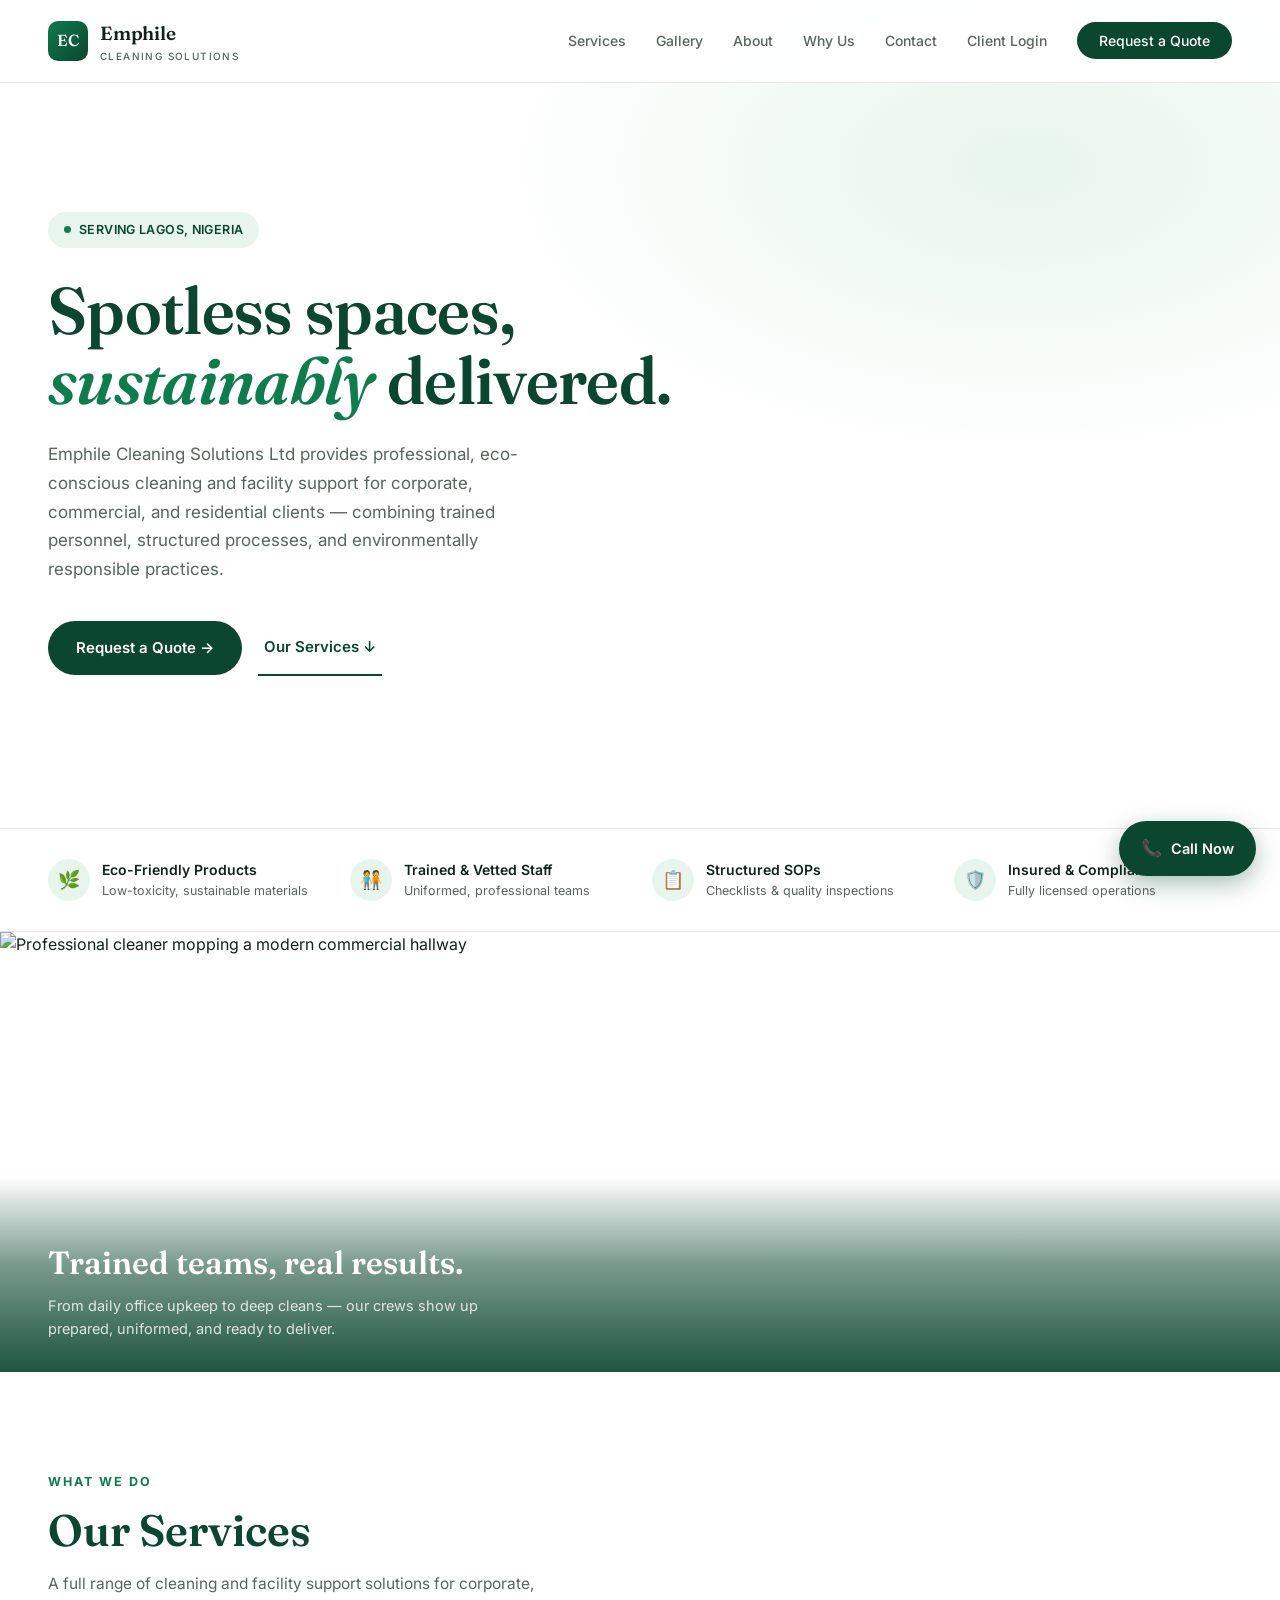
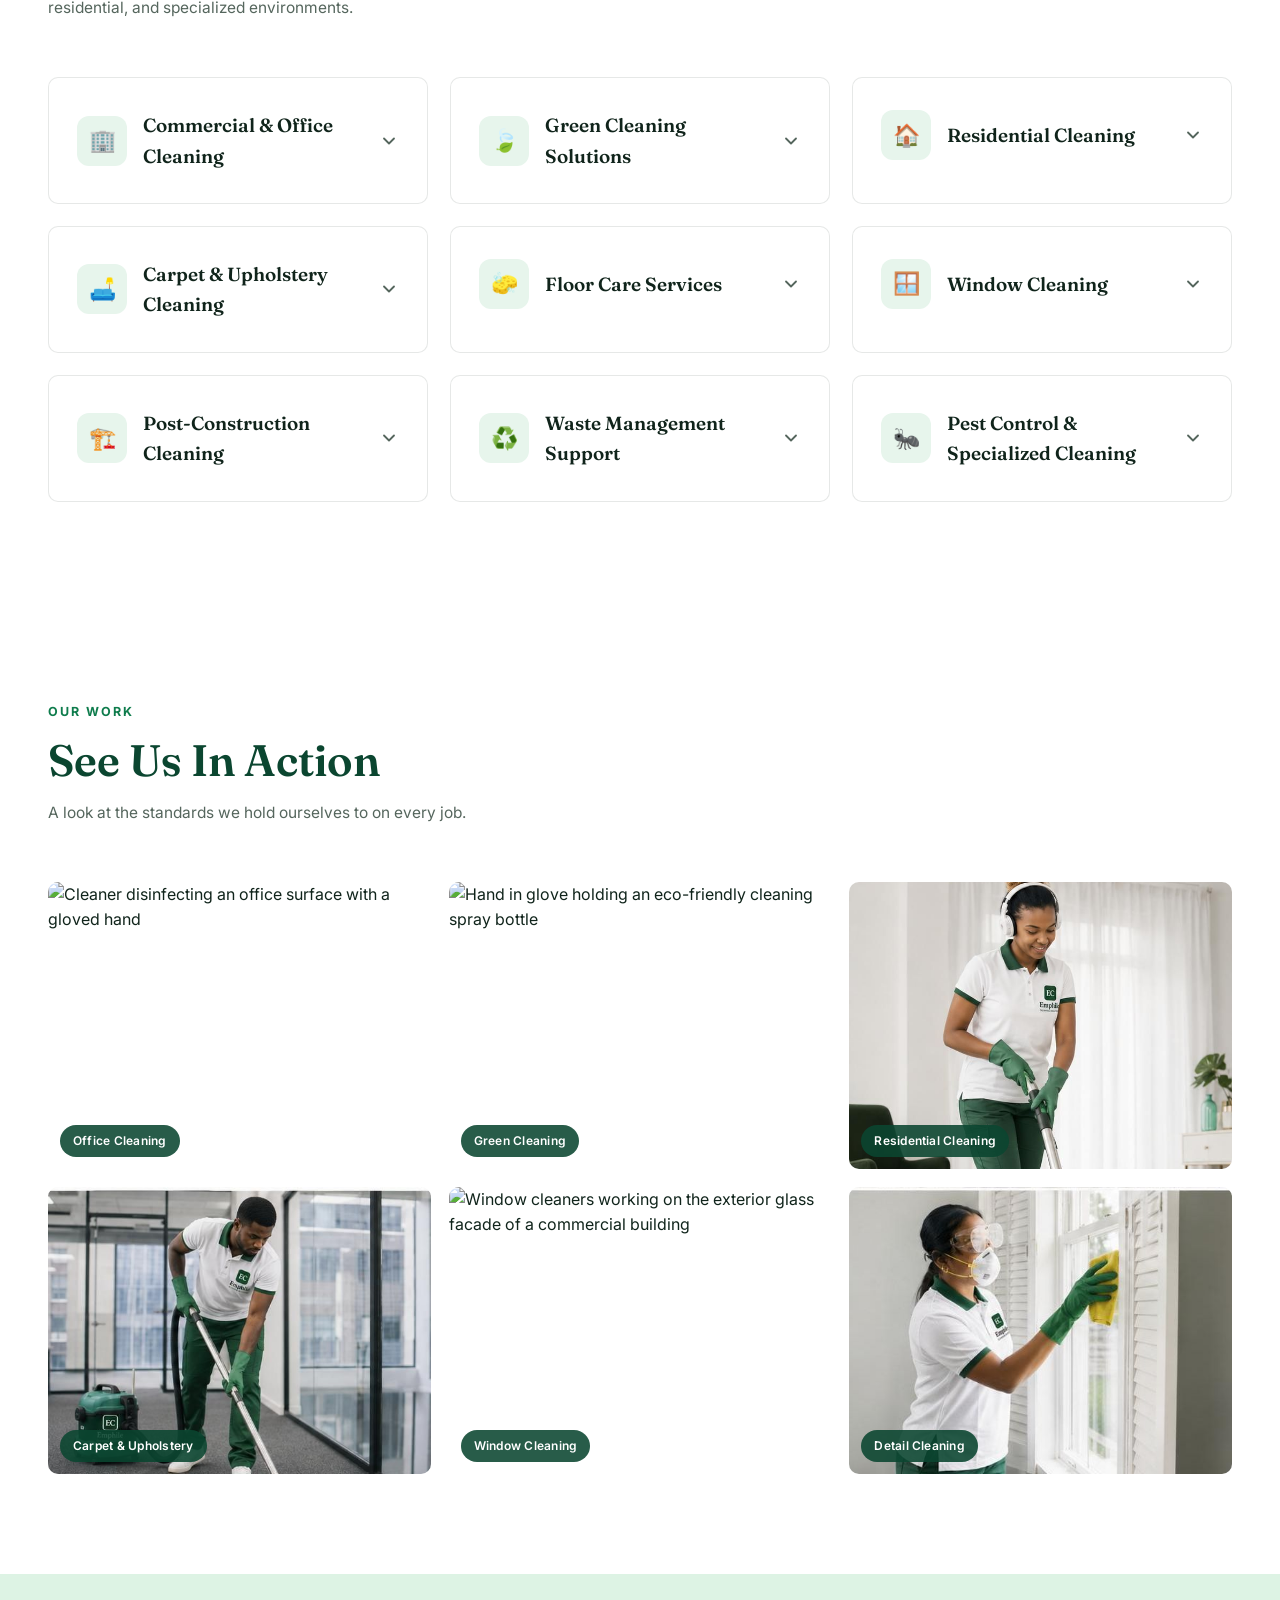
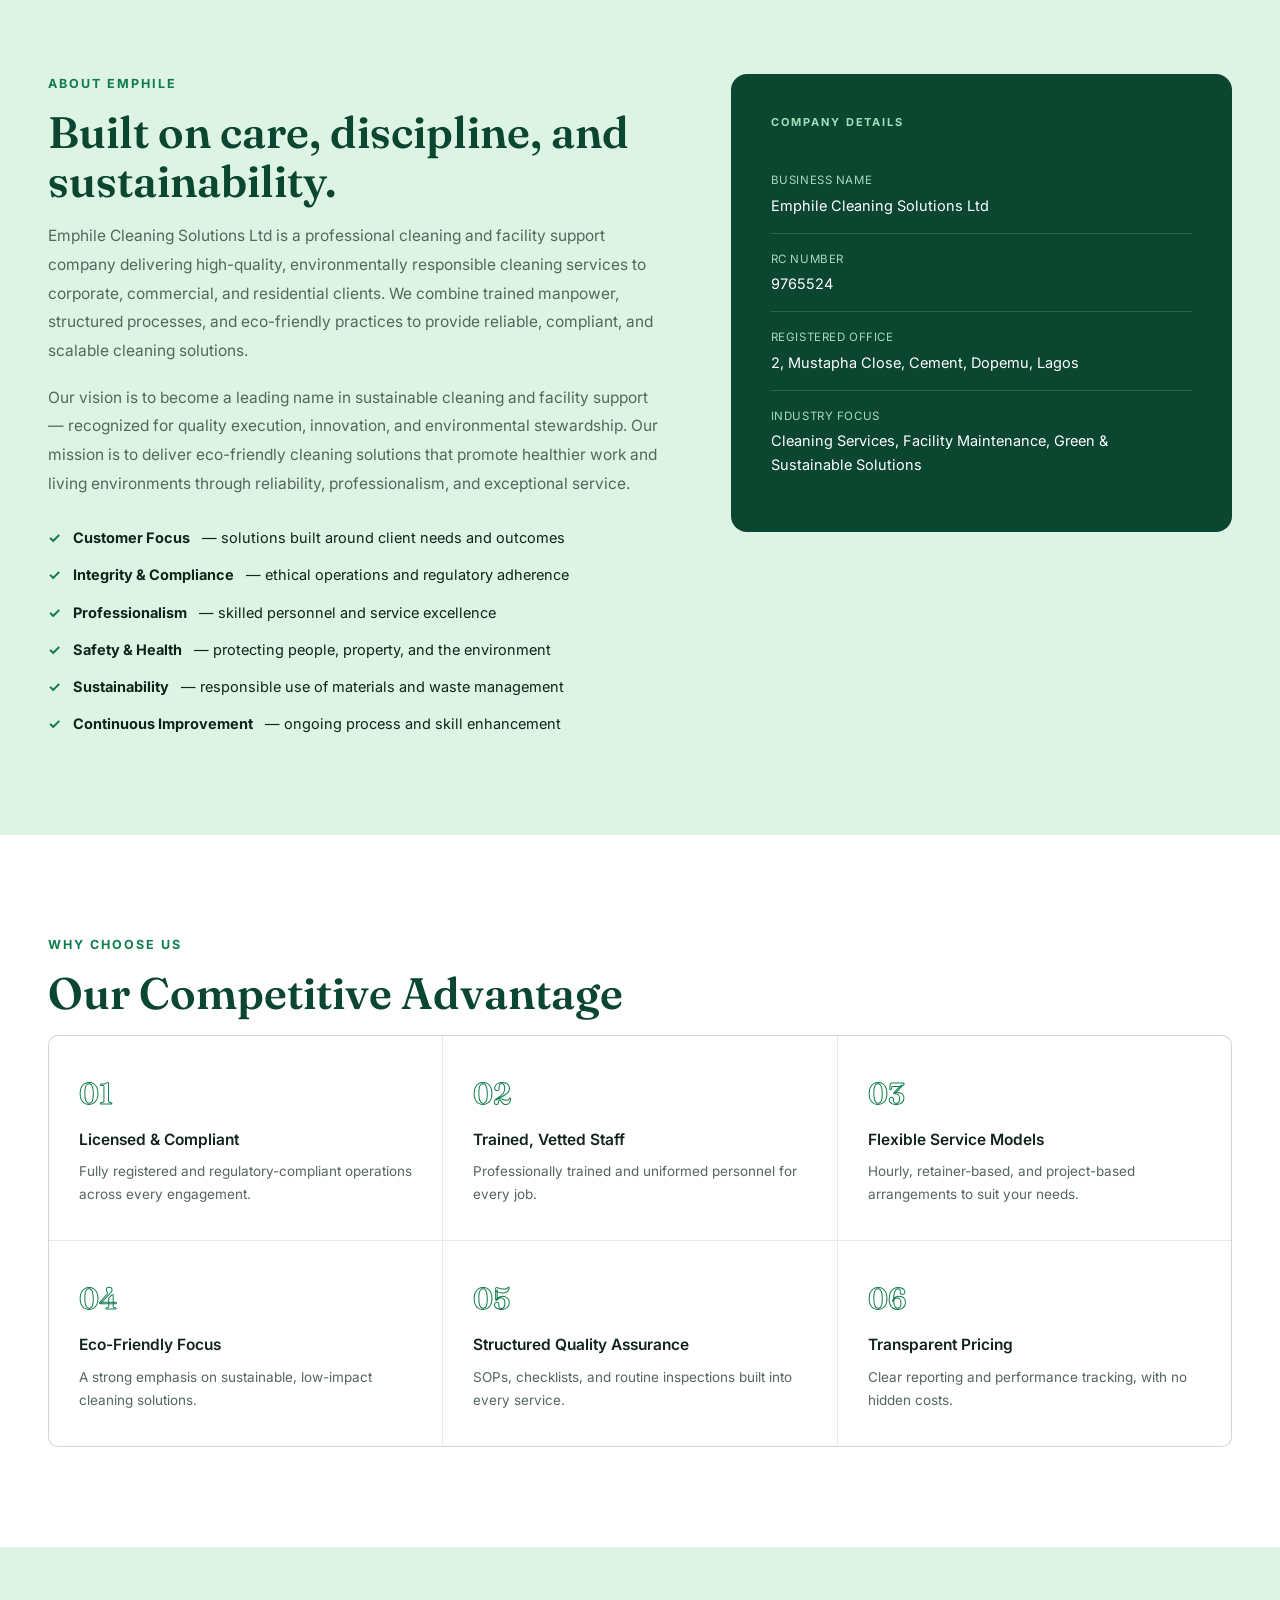
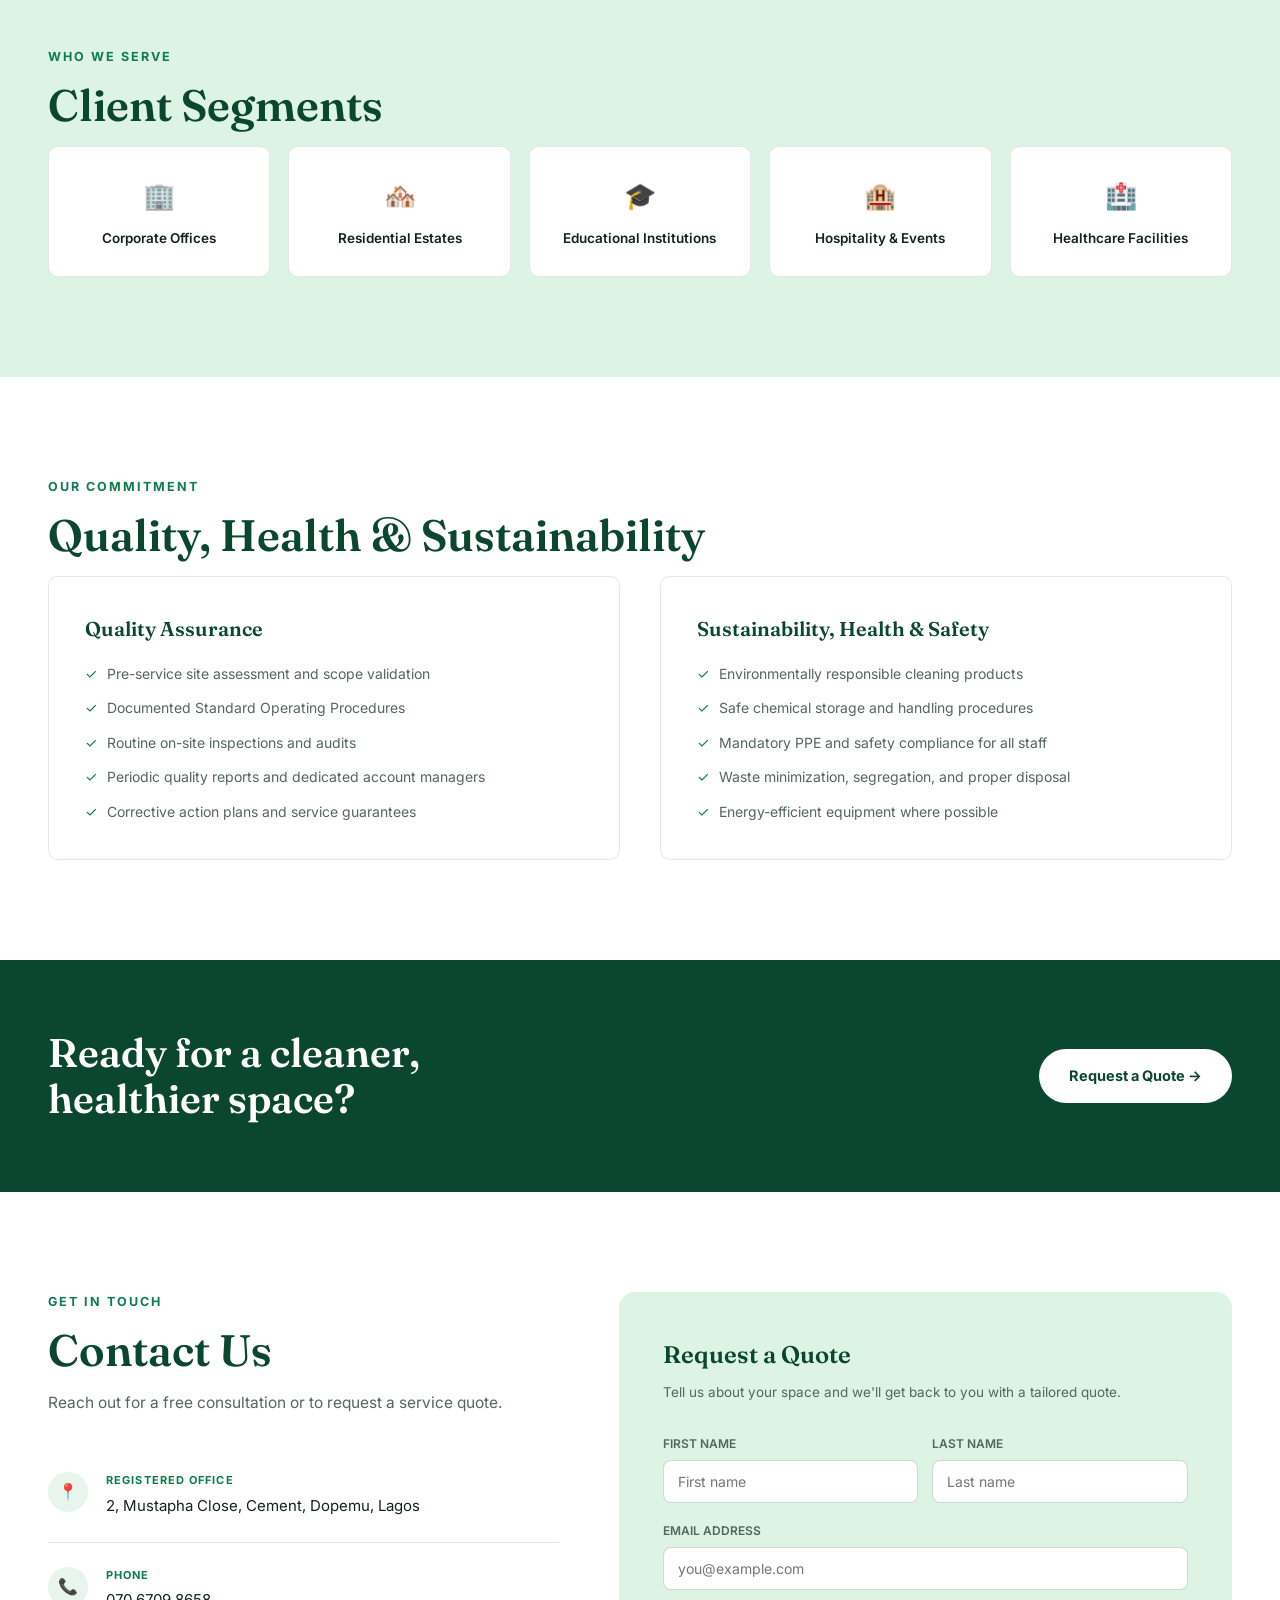
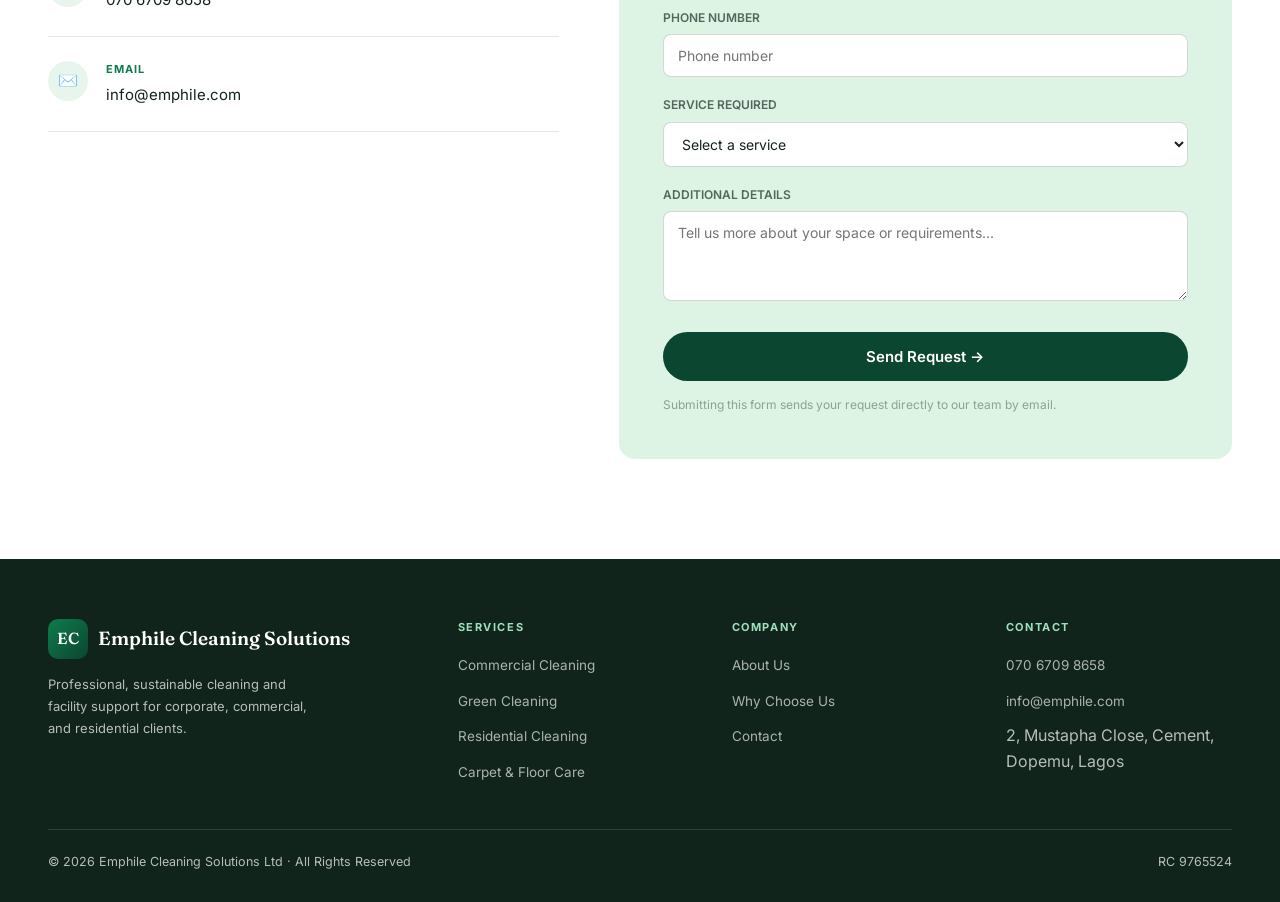
==== index.html @ 9aba14b3 "Make Our Services cards expandable (click-to-reveal descriptions)" ====
<!--
  EMPHILE CLEANING SOLUTIONS LTD — WEBSITE
  ------------------------------------------------------------
  PLACEHOLDERS TO REPLACE BEFORE GOING LIVE (search for "[" ):
   - RC / company registration number
   - Registered office address
   - Operations office address
   - Phone number
   - Email address
   - Website domain
   - Social media handles
   - Executive / management names
  All placeholders are also highlighted with a dashed underline on the page itself.
  ------------------------------------------------------------
-->
<!DOCTYPE html>
<html lang="en">
<head>
<meta charset="UTF-8">
<meta name="google-site-verification" content="WWQsq94b9uEi9co4QdgACJ3wMv0QBhVjV_qQLLwyJPg" />
<meta name="viewport" content="width=device-width, initial-scale=1.0">
<title>Emphile Cleaning Solutions Ltd | Professional Cleaning Services in Lagos, Nigeria</title>
<meta name="description" content="Emphile Cleaning Solutions Ltd provides professional, eco-friendly office, commercial, residential, and specialized cleaning services across Lagos, Nigeria. Trained staff, transparent pricing, request a free quote today.">
<meta name="keywords" content="cleaning company Lagos, office cleaning Nigeria, commercial cleaning Lagos, residential cleaning Lagos, green cleaning services, carpet cleaning Lagos, post-construction cleaning Nigeria, Emphile Cleaning Solutions">
<meta name="robots" content="index, follow">
<link rel="canonical" href="https://emphile.com/">

<meta property="og:type" content="website">
<meta property="og:site_name" content="Emphile Cleaning Solutions Ltd">
<meta property="og:title" content="Emphile Cleaning Solutions Ltd | Professional Cleaning Services in Lagos, Nigeria">
<meta property="og:description" content="Professional, eco-friendly office, commercial, residential, and specialized cleaning services across Lagos, Nigeria. Trained staff, transparent pricing.">
<meta property="og:url" content="https://emphile.com/">
<meta property="og:image" content="https://images.unsplash.com/photo-1437326300822-01d8f13c024f?w=1200&q=80&auto=format&fit=crop">
<meta property="og:locale" content="en_NG">

<meta name="twitter:card" content="summary_large_image">
<meta name="twitter:title" content="Emphile Cleaning Solutions Ltd | Professional Cleaning Services in Lagos, Nigeria">
<meta name="twitter:description" content="Professional, eco-friendly office, commercial, residential, and specialized cleaning services across Lagos, Nigeria.">
<meta name="twitter:image" content="https://images.unsplash.com/photo-1437326300822-01d8f13c024f?w=1200&q=80&auto=format&fit=crop">

<meta name="theme-color" content="#0B4630">
<link rel="icon" type="image/svg+xml" href="favicon.svg">

<link rel="preconnect" href="https://fonts.googleapis.com">
<link href="https://fonts.googleapis.com/css2?family=Fraunces:wght@500;600;700&family=Inter:wght@300;400;500;600;700&display=swap" rel="stylesheet">

<script type="application/ld+json">
{
  "@context": "https://schema.org",
  "@type": "CleaningService",
  "name": "Emphile Cleaning Solutions Ltd",
  "description": "Professional, eco-friendly office, commercial, residential, and specialized cleaning services across Lagos, Nigeria.",
  "url": "https://emphile.com/",
  "telephone": "+2347067098658",
  "email": "info@emphile.com",
  "identifier": "RC 9765524",
  "address": {
    "@type": "PostalAddress",
    "streetAddress": "2, Mustapha Close, Cement, Dopemu",
    "addressLocality": "Lagos",
    "addressCountry": "NG"
  },
  "areaServed": {
    "@type": "City",
    "name": "Lagos"
  },
  "priceRange": "$$",
  "image": "https://images.unsplash.com/photo-1437326300822-01d8f13c024f?w=1200&q=80&auto=format&fit=crop"
}
</script>
<style>
  *, *::before, *::after { box-sizing: border-box; margin: 0; padding: 0; }

  :root {
    --green-dk: #0B4630;
    --green: #0E7C4C;
    --green-mid: #12996A;
    --mint: #E7F5EC;
    --mint-2: #DDF3E4;
    --ink: #10241B;
    --muted: #55665D;
    --faint: #8FA097;
    --border: rgba(16,36,27,0.10);
    --border-bright: rgba(16,36,27,0.18);
    --white: #ffffff;
    --radius: 10px;
    --ph-bg: #FFF6E0;
    --ph-border: #D9A441;
  }

  html { scroll-behavior: smooth; }

  body {
    background: var(--white);
    color: var(--ink);
    font-family: 'Inter', sans-serif;
    font-weight: 400;
    font-size: 16px;
    line-height: 1.6;
    overflow-x: hidden;
  }

  h1, h2, h3, .brand-font { font-family: 'Fraunces', serif; }

  a { color: inherit; }

  /* placeholder styling */
  .ph {
    background: var(--ph-bg);
    border-bottom: 1.5px dashed var(--ph-border);
    padding: 1px 4px;
    border-radius: 3px;
    color: #6b4c00;
    font-weight: 500;
    white-space: nowrap;
  }

  /* Nav */
  nav {
    position: fixed; top: 0; left: 0; right: 0; z-index: 100;
    display: flex; align-items: center; justify-content: space-between;
    padding: 18px 48px;
    background: rgba(255,255,255,0.9);
    backdrop-filter: blur(10px);
    border-bottom: 1px solid var(--border);
  }
  .nav-logo { display: flex; align-items: center; gap: 12px; text-decoration: none; color: var(--ink); }
  .nav-logo-mark {
    width: 40px; height: 40px; border-radius: 10px;
    background: linear-gradient(135deg, var(--green), var(--green-dk));
    display: flex; align-items: center; justify-content: center;
    color: #fff; font-family: 'Fraunces', serif; font-weight: 600; font-size: 16px;
    flex-shrink: 0;
  }
  .nav-logo-text { font-family: 'Fraunces', serif; font-weight: 600; font-size: 19px; letter-spacing: -0.01em; }
  .nav-logo-text small { display: block; font-family: 'Inter', sans-serif; font-weight: 500; font-size: 10px; letter-spacing: 0.14em; color: var(--muted); }
  .nav-links { display: flex; align-items: center; gap: 30px; list-style: none; }
  .nav-links a { color: var(--muted); text-decoration: none; font-size: 14px; font-weight: 500; transition: color 0.2s; }
  .nav-links a:hover { color: var(--green-dk); }
  .nav-cta {
    background: var(--green-dk); color: #fff !important;
    padding: 10px 22px; border-radius: 999px;
    font-size: 14px; font-weight: 600;
    text-decoration: none; transition: background 0.2s;
  }
  .nav-cta:hover { background: var(--green); }

  /* Hero */
  .hero {
    min-height: 92vh;
    display: flex; align-items: center;
    padding: 140px 48px 80px;
    position: relative; overflow: hidden;
    background: radial-gradient(ellipse 70% 60% at 80% 20%, var(--mint) 0%, transparent 60%), var(--white);
  }
  .hero-leaf {
    position: absolute; right: -80px; top: 50%; transform: translateY(-50%);
    width: 620px; height: 620px; opacity: 0.55;
  }
  .hero-content { position: relative; z-index: 2; max-width: 680px; }
  .hero-badge {
    display: inline-flex; align-items: center; gap: 8px;
    background: var(--mint); color: var(--green-dk);
    padding: 8px 16px; border-radius: 999px;
    font-size: 12.5px; font-weight: 600; letter-spacing: 0.03em;
    margin-bottom: 28px;
  }
  .hero-badge .dot { width: 7px; height: 7px; border-radius: 50%; background: var(--green); }
  .hero-headline {
    font-size: clamp(40px, 5.4vw, 66px);
    line-height: 1.06; font-weight: 600; letter-spacing: -0.01em;
    margin-bottom: 24px; color: var(--green-dk);
  }
  .hero-headline .accent { color: var(--green); font-style: italic; }
  .hero-sub {
    font-size: 17px; color: var(--muted); max-width: 520px;
    margin-bottom: 36px; font-weight: 400; line-height: 1.7;
  }
  .hero-actions { display: flex; align-items: center; gap: 16px; flex-wrap: wrap; }
  .btn-primary {
    display: inline-flex; align-items: center; gap: 8px;
    background: var(--green-dk); color: #fff;
    padding: 15px 28px; border-radius: 999px;
    font-weight: 600; font-size: 15px; text-decoration: none;
    transition: background 0.2s, transform 0.15s;
  }
  .btn-primary:hover { background: var(--green); transform: translateY(-1px); }
  .btn-ghost {
    display: inline-flex; align-items: center; gap: 8px;
    color: var(--green-dk); text-decoration: none;
    font-size: 15px; font-weight: 600; padding: 15px 6px;
    border-bottom: 2px solid var(--green-dk);
  }
  .btn-ghost:hover { color: var(--green); border-color: var(--green); }

  /* feature pills strip */
  .feature-strip {
    border-top: 1px solid var(--border); border-bottom: 1px solid var(--border);
    padding: 30px 48px;
    display: grid; grid-template-columns: repeat(4, 1fr); gap: 24px;
  }
  .feature-pill { display: flex; align-items: center; gap: 12px; }
  .feature-pill .icon {
    width: 42px; height: 42px; border-radius: 50%;
    background: var(--mint); color: var(--green-dk);
    display: flex; align-items: center; justify-content: center; font-size: 18px; flex-shrink: 0;
  }
  .feature-pill .label { font-size: 14px; font-weight: 600; color: var(--ink); }
  .feature-pill .sub { font-size: 12.5px; color: var(--muted); }

  /* Photo banner */
  .photo-banner { position: relative; height: 440px; overflow: hidden; }
  .photo-banner img { width: 100%; height: 100%; object-fit: cover; display: block; }
  .photo-banner .caption {
    position: absolute; left: 0; right: 0; bottom: 0;
    background: linear-gradient(0deg, rgba(11,70,48,0.92) 0%, rgba(11,70,48,0.55) 55%, transparent 100%);
    color: #fff; padding: 60px 48px 32px;
  }
  .photo-banner .caption h3 { font-size: clamp(22px, 3vw, 32px); font-weight: 600; margin-bottom: 6px; }
  .photo-banner .caption p { font-size: 14.5px; color: rgba(255,255,255,0.82); max-width: 480px; }

  /* Gallery */
  .gallery-grid { display: grid; grid-template-columns: repeat(3, 1fr); gap: 18px; }
  .gallery-item { position: relative; border-radius: var(--radius); overflow: hidden; aspect-ratio: 4 / 3; }
  .gallery-item img { width: 100%; height: 100%; object-fit: cover; display: block; transition: transform 0.45s ease; }
  .gallery-item:hover img { transform: scale(1.07); }
  .gallery-item .tag {
    position: absolute; left: 12px; bottom: 12px;
    background: rgba(11,70,48,0.88); color: #fff;
    font-size: 12px; font-weight: 600; letter-spacing: 0.02em;
    padding: 6px 13px; border-radius: 999px;
  }
  /* Sections */
  .section { padding: 100px 48px; }
  .section-label {
    font-size: 12.5px; font-weight: 700; letter-spacing: 0.16em; text-transform: uppercase;
    color: var(--green); margin-bottom: 14px;
  }
  .section-title { font-size: clamp(30px, 4vw, 44px); font-weight: 600; line-height: 1.12; margin-bottom: 16px; color: var(--green-dk); }
  .section-sub { color: var(--muted); max-width: 560px; font-size: 15.5px; margin-bottom: 56px; }
  .section.alt { background: var(--mint-2); }

  /* services */
  .services-grid { display: grid; grid-template-columns: repeat(3, 1fr); gap: 22px; }
  .service-card {
    background: #fff; border: 1px solid var(--border); border-radius: var(--radius);
    padding: 32px 28px; transition: box-shadow 0.25s, transform 0.25s, border-color 0.25s;
  }
  .service-card:hover { box-shadow: 0 16px 40px rgba(11,70,48,0.10); transform: translateY(-3px); border-color: var(--border-bright); }
  .service-toggle {
    display: flex; align-items: center; gap: 16px; width: 100%;
    background: none; border: none; padding: 0; margin: 0; font: inherit; color: inherit;
    text-align: left; cursor: pointer;
  }
  .service-toggle:focus-visible { outline: 2px solid var(--green); outline-offset: 6px; border-radius: 8px; }
  .service-icon {
    width: 50px; height: 50px; border-radius: 12px; flex-shrink: 0;
    background: var(--mint); display: flex; align-items: center; justify-content: center;
    font-size: 22px;
  }
  .service-name { font-family: 'Fraunces', serif; font-size: 19px; font-weight: 600; color: var(--ink); flex: 1; }
  .service-chevron { flex-shrink: 0; color: var(--muted); transition: transform 0.3s ease, color 0.3s ease; }
  .service-card.open .service-chevron { transform: rotate(180deg); color: var(--green); }
  .service-desc-wrap { max-height: 0; overflow: hidden; transition: max-height 0.35s ease; }
  .service-card.open .service-desc-wrap { max-height: 220px; }
  .service-desc { font-size: 14px; color: var(--muted); line-height: 1.7; padding-top: 16px; }

  /* about */
  .about-section {
    display: grid; grid-template-columns: 1.1fr 0.9fr; gap: 70px; align-items: start;
  }
  .about-body { font-size: 15.5px; color: var(--muted); line-height: 1.85; margin-bottom: 18px; }
  .values-list { list-style: none; display: flex; flex-direction: column; gap: 14px; margin-top: 28px; }
  .values-list li { display: flex; gap: 12px; font-size: 14.5px; color: var(--ink); align-items: flex-start; }
  .values-list li .check { color: var(--green); font-weight: 700; flex-shrink: 0; }
  .about-panel {
    background: var(--green-dk); color: #fff; border-radius: 16px;
    padding: 40px; position: sticky; top: 100px;
  }
  .about-panel .panel-label { font-size: 11px; letter-spacing: 0.18em; text-transform: uppercase; color: #9fe0bc; margin-bottom: 24px; font-weight: 700; }
  .about-panel .row { padding: 16px 0; border-bottom: 1px solid rgba(255,255,255,0.14); }
  .about-panel .row:last-child { border-bottom: none; }
  .about-panel .row-label { font-size: 11.5px; color: #a9d9bd; margin-bottom: 4px; text-transform: uppercase; letter-spacing: 0.05em; }
  .about-panel .row-val { font-size: 14.5px; }
  .about-panel .ph { background: rgba(255,255,255,0.14); border-bottom: 1.5px dashed #F5C542; color: #FCE9B8; }

  /* why us */
  .why-grid { display: grid; grid-template-columns: repeat(3, 1fr); gap: 1px; background: var(--border); border: 1px solid var(--border); border-radius: var(--radius); overflow: hidden; }
  .why-item { background: #fff; padding: 34px 30px; }
  .why-item .num { font-family: 'Fraunces', serif; font-size: 30px; color: var(--mint-2); font-weight: 600; margin-bottom: 10px; -webkit-text-stroke: 1px var(--green); color: transparent; }
  .why-item .t { font-size: 15.5px; font-weight: 600; margin-bottom: 8px; color: var(--ink); }
  .why-item .d { font-size: 13.5px; color: var(--muted); line-height: 1.7; }

  /* who we serve */
  .serve-grid { display: grid; grid-template-columns: repeat(5, 1fr); gap: 18px; }
  .serve-card { text-align: center; padding: 28px 16px; border: 1px solid var(--border); border-radius: var(--radius); background: #fff; }
  .serve-card .icon { font-size: 26px; margin-bottom: 12px; }
  .serve-card .t { font-size: 13.5px; font-weight: 600; color: var(--ink); line-height: 1.4; }

  /* QA / sustainability two column */
  .split-cols { display: grid; grid-template-columns: 1fr 1fr; gap: 40px; }
  .split-card { background: #fff; border: 1px solid var(--border); border-radius: var(--radius); padding: 36px; }
  .split-card h3 { font-size: 20px; font-weight: 600; margin-bottom: 18px; color: var(--green-dk); }
  .split-card ul { list-style: none; display: flex; flex-direction: column; gap: 12px; }
  .split-card li { display: flex; gap: 10px; font-size: 14px; color: var(--muted); line-height: 1.6; }
  .split-card li .check { color: var(--green); flex-shrink: 0; }

  /* Contact */
  .contact-section { display: grid; grid-template-columns: 1fr 1.2fr; gap: 60px; }
  .contact-info-list { display: flex; flex-direction: column; }
  .contact-item { padding: 24px 0; border-bottom: 1px solid var(--border); display: flex; gap: 18px; align-items: flex-start; }
  .contact-item:first-child { padding-top: 0; }
  .contact-icon { width: 40px; height: 40px; border-radius: 50%; background: var(--mint); display: flex; align-items: center; justify-content: center; font-size: 16px; flex-shrink: 0; }
  .contact-label { font-size: 11px; font-weight: 700; letter-spacing: 0.1em; text-transform: uppercase; color: var(--green); margin-bottom: 4px; }
  .contact-val { font-size: 15px; color: var(--ink); }

  .form-panel { background: var(--mint-2); border-radius: 16px; padding: 44px; }
  .form-title { font-family: 'Fraunces', serif; font-size: 24px; font-weight: 600; margin-bottom: 8px; color: var(--green-dk); }
  .form-sub { font-size: 13.5px; color: var(--muted); margin-bottom: 30px; }
  .form-group { margin-bottom: 18px; }
  .form-label { display: block; font-size: 12px; font-weight: 600; color: var(--muted); margin-bottom: 7px; }
  .form-input, .form-select, .form-textarea {
    width: 100%; background: #fff; border: 1px solid var(--border-bright);
    color: var(--ink); padding: 12px 14px; font-family: 'Inter', sans-serif;
    font-size: 14px; border-radius: 8px; outline: none; transition: border-color 0.2s;
  }
  .form-input:focus, .form-select:focus, .form-textarea:focus { border-color: var(--green); }
  .form-textarea { resize: vertical; min-height: 90px; }
  .form-row { display: grid; grid-template-columns: 1fr 1fr; gap: 14px; }
  .form-submit {
    width: 100%; background: var(--green-dk); color: #fff; border: none;
    padding: 15px; font-size: 15px; font-weight: 600; font-family: 'Inter', sans-serif;
    cursor: pointer; border-radius: 999px; transition: background 0.2s; margin-top: 6px;
  }
  .form-submit:hover { background: var(--green); }
  .form-note { font-size: 12px; color: var(--faint); margin-top: 14px; }

  /* CTA band */
  .cta-band {
    padding: 70px 48px; background: var(--green-dk); color: #fff;
    display: flex; align-items: center; justify-content: space-between; gap: 40px;
  }
  .cta-text { font-family: 'Fraunces', serif; font-size: clamp(26px, 3.6vw, 40px); font-weight: 600; line-height: 1.15; }
  .btn-light { display: inline-flex; align-items: center; gap: 10px; background: #fff; color: var(--green-dk); padding: 15px 30px; border-radius: 999px; font-weight: 700; font-size: 14.5px; text-decoration: none; white-space: nowrap; flex-shrink: 0; transition: opacity 0.2s; }
  .btn-light:hover { opacity: 0.9; }

  /* Footer */
  footer { background: var(--ink); color: rgba(255,255,255,0.7); padding: 60px 48px 30px; }
  .footer-top { display: grid; grid-template-columns: 1.6fr 1fr 1fr 1fr; gap: 48px; margin-bottom: 44px; }
  .footer-brand { display: flex; align-items: center; gap: 10px; margin-bottom: 14px; }
  .footer-brand-name { font-family: 'Fraunces', serif; font-weight: 600; font-size: 19px; color: #fff; }
  .footer-desc { font-size: 13px; line-height: 1.7; max-width: 260px; }
  .footer-col-title { font-size: 11px; letter-spacing: 0.14em; text-transform: uppercase; color: #9fe0bc; margin-bottom: 16px; font-weight: 700; }
  .footer-links { list-style: none; display: flex; flex-direction: column; gap: 10px; }
  .footer-links a { color: rgba(255,255,255,0.65); text-decoration: none; font-size: 13.5px; transition: color 0.2s; }
  .footer-links a:hover { color: #fff; }
  .footer-links .ph { background: rgba(255,255,255,0.1); border-bottom: 1.5px dashed #F5C542; color: #FCE9B8; }
  .footer-bottom { border-top: 1px solid rgba(255,255,255,0.12); padding-top: 22px; display: flex; justify-content: space-between; align-items: center; font-size: 12.5px; }

  /* reveal */
  .reveal { opacity: 0; transform: translateY(24px); transition: opacity 0.7s ease, transform 0.7s ease; }
  .reveal.visible { opacity: 1; transform: translateY(0); }
  .reveal-delay-1 { transition-delay: 0.08s; }
  .reveal-delay-2 { transition-delay: 0.16s; }
  .reveal-delay-3 { transition-delay: 0.24s; }

  /* Floating call button */
  .float-call {
    position: fixed; bottom: 24px; right: 24px; z-index: 200;
    display: flex; align-items: center; gap: 9px;
    background: var(--green-dk); color: #fff;
    padding: 14px 22px; border-radius: 999px;
    text-decoration: none; font-weight: 600; font-size: 14.5px;
    box-shadow: 0 8px 24px rgba(11,70,48,0.35);
    transition: background 0.2s, transform 0.15s;
  }
  .float-call:hover { background: var(--green); transform: translateY(-2px); }
  .float-call .icon { font-size: 17px; }

  /* Responsive */
  @media (max-width: 1024px) {
    .services-grid { grid-template-columns: repeat(2, 1fr); }
    .about-section { grid-template-columns: 1fr; }
    .about-panel { position: static; }
    .why-grid { grid-template-columns: repeat(2, 1fr); }
    .serve-grid { grid-template-columns: repeat(3, 1fr); }
    .split-cols { grid-template-columns: 1fr; }
    .contact-section { grid-template-columns: 1fr; }
    .footer-top { grid-template-columns: 1fr 1fr; }
    .feature-strip { grid-template-columns: repeat(2, 1fr); }
    .gallery-grid { grid-template-columns: repeat(2, 1fr); }
    .photo-banner { height: 340px; }
  }
  @media (max-width: 768px) {
    nav { padding: 14px 20px; }
    .nav-links { display: none; }
    .hero { padding: 110px 20px 60px; }
    .hero-leaf { display: none; }
    .section { padding: 64px 20px; }
    .services-grid, .why-grid, .serve-grid { grid-template-columns: 1fr; }
    .gallery-grid { grid-template-columns: 1fr; }
    .photo-banner { height: 280px; }
    .photo-banner .caption { padding: 40px 20px 22px; }
    .feature-strip { grid-template-columns: 1fr; padding: 24px 20px; }
    .cta-band { flex-direction: column; text-align: center; padding: 50px 20px; }
    .footer-top { grid-template-columns: 1fr; gap: 30px; }
    .footer-bottom { flex-direction: column; gap: 10px; text-align: center; }
    .float-call { bottom: 16px; right: 16px; padding: 13px 18px; font-size: 13.5px; }
  }
</style>
</head>
<body>

<!-- Navigation -->
<nav id="mainNav">
  <a href="#" class="nav-logo">
    <div class="nav-logo-mark">EC</div>
    <span class="nav-logo-text">Emphile<small>CLEANING SOLUTIONS</small></span>
  </a>
  <ul class="nav-links">
    <li><a href="#services">Services</a></li>
    <li><a href="#gallery">Gallery</a></li>
    <li><a href="#about">About</a></li>
    <li><a href="#why">Why Us</a></li>
    <li><a href="#contact">Contact</a></li>
    <li><a href="login.html">Client Login</a></li>
    <li><a href="#quote" class="nav-cta">Request a Quote</a></li>
  </ul>
</nav>

<!-- Hero -->
<section class="hero">
  <div class="hero-content">
    <div class="hero-badge"><span class="dot"></span> SERVING LAGOS, NIGERIA</div>
    <h1 class="hero-headline">Spotless spaces,<br><span class="accent">sustainably</span> delivered.</h1>
    <p class="hero-sub">Emphile Cleaning Solutions Ltd provides professional, eco-conscious cleaning and facility support for corporate, commercial, and residential clients — combining trained personnel, structured processes, and environmentally responsible practices.</p>
    <div class="hero-actions">
      <a href="#quote" class="btn-primary">Request a Quote →</a>
      <a href="#services" class="btn-ghost">Our Services ↓</a>
    </div>
  </div>
</section>

<!-- Feature strip -->
<div class="feature-strip">
  <div class="feature-pill">
    <div class="icon">🌿</div>
    <div><div class="label">Eco-Friendly Products</div><div class="sub">Low-toxicity, sustainable materials</div></div>
  </div>
  <div class="feature-pill">
    <div class="icon">🧑‍🤝‍🧑</div>
    <div><div class="label">Trained &amp; Vetted Staff</div><div class="sub">Uniformed, professional teams</div></div>
  </div>
  <div class="feature-pill">
    <div class="icon">📋</div>
    <div><div class="label">Structured SOPs</div><div class="sub">Checklists &amp; quality inspections</div></div>
  </div>
  <div class="feature-pill">
    <div class="icon">🛡️</div>
    <div><div class="label">Insured &amp; Compliant</div><div class="sub">Fully licensed operations</div></div>
  </div>
</div>

<!-- Photo Banner -->
<div class="photo-banner">
  <img src="https://images.unsplash.com/photo-1437326300822-01d8f13c024f?w=1600&q=80&auto=format&fit=crop" alt="Professional cleaner mopping a modern commercial hallway" loading="lazy">
  <div class="caption">
    <h3>Trained teams, real results.</h3>
    <p>From daily office upkeep to deep cleans — our crews show up prepared, uniformed, and ready to deliver.</p>
  </div>
</div>

<!-- Services -->
<section class="section" id="services">
  <p class="section-label reveal">What We Do</p>
  <h2 class="section-title reveal">Our Services</h2>
  <p class="section-sub reveal">A full range of cleaning and facility support solutions for corporate, residential, and specialized environments.</p>
  <div class="services-grid">
    <div class="service-card reveal">
      <button class="service-toggle" type="button" aria-expanded="false">
        <div class="service-icon">🏢</div>
        <div class="service-name">Commercial &amp; Office Cleaning</div>
        <svg class="service-chevron" width="20" height="20" viewBox="0 0 24 24" fill="none" stroke="currentColor" stroke-width="2.2" stroke-linecap="round" stroke-linejoin="round"><polyline points="6 9 12 15 18 9"></polyline></svg>
      </button>
      <div class="service-desc-wrap"><p class="service-desc">Daily, weekly, and monthly schedules covering general office sanitation, restroom hygiene, and waste coordination.</p></div>
    </div>
    <div class="service-card reveal reveal-delay-1">
      <button class="service-toggle" type="button" aria-expanded="false">
        <div class="service-icon">🍃</div>
        <div class="service-name">Green Cleaning Solutions</div>
        <svg class="service-chevron" width="20" height="20" viewBox="0 0 24 24" fill="none" stroke="currentColor" stroke-width="2.2" stroke-linecap="round" stroke-linejoin="round"><polyline points="6 9 12 15 18 9"></polyline></svg>
      </button>
      <div class="service-desc-wrap"><p class="service-desc">Eco-friendly, low-toxicity products and sustainable methods that protect health and reduce environmental impact.</p></div>
    </div>
    <div class="service-card reveal reveal-delay-2">
      <button class="service-toggle" type="button" aria-expanded="false">
        <div class="service-icon">🏠</div>
        <div class="service-name">Residential Cleaning</div>
        <svg class="service-chevron" width="20" height="20" viewBox="0 0 24 24" fill="none" stroke="currentColor" stroke-width="2.2" stroke-linecap="round" stroke-linejoin="round"><polyline points="6 9 12 15 18 9"></polyline></svg>
      </button>
      <div class="service-desc-wrap"><p class="service-desc">Routine housekeeping, deep cleaning, and move-in/move-out cleaning for homes and private residences.</p></div>
    </div>
    <div class="service-card reveal reveal-delay-1">
      <button class="service-toggle" type="button" aria-expanded="false">
        <div class="service-icon">🛋️</div>
        <div class="service-name">Carpet &amp; Upholstery Cleaning</div>
        <svg class="service-chevron" width="20" height="20" viewBox="0 0 24 24" fill="none" stroke="currentColor" stroke-width="2.2" stroke-linecap="round" stroke-linejoin="round"><polyline points="6 9 12 15 18 9"></polyline></svg>
      </button>
      <div class="service-desc-wrap"><p class="service-desc">Hot water extraction, stain treatment, odor control, and fabric sanitization for carpets and furniture.</p></div>
    </div>
    <div class="service-card reveal reveal-delay-2">
      <button class="service-toggle" type="button" aria-expanded="false">
        <div class="service-icon">🧽</div>
        <div class="service-name">Floor Care Services</div>
        <svg class="service-chevron" width="20" height="20" viewBox="0 0 24 24" fill="none" stroke="currentColor" stroke-width="2.2" stroke-linecap="round" stroke-linejoin="round"><polyline points="6 9 12 15 18 9"></polyline></svg>
      </button>
      <div class="service-desc-wrap"><p class="service-desc">Scrubbing, polishing, sealing, and surface protection for tile, marble, terrazzo, and vinyl floors.</p></div>
    </div>
    <div class="service-card reveal reveal-delay-3">
      <button class="service-toggle" type="button" aria-expanded="false">
        <div class="service-icon">🪟</div>
        <div class="service-name">Window Cleaning</div>
        <svg class="service-chevron" width="20" height="20" viewBox="0 0 24 24" fill="none" stroke="currentColor" stroke-width="2.2" stroke-linecap="round" stroke-linejoin="round"><polyline points="6 9 12 15 18 9"></polyline></svg>
      </button>
      <div class="service-desc-wrap"><p class="service-desc">Internal and external glass cleaning, including high-reach and façade cleaning where applicable.</p></div>
    </div>
    <div class="service-card reveal">
      <button class="service-toggle" type="button" aria-expanded="false">
        <div class="service-icon">🏗️</div>
        <div class="service-name">Post-Construction Cleaning</div>
        <svg class="service-chevron" width="20" height="20" viewBox="0 0 24 24" fill="none" stroke="currentColor" stroke-width="2.2" stroke-linecap="round" stroke-linejoin="round"><polyline points="6 9 12 15 18 9"></polyline></svg>
      </button>
      <div class="service-desc-wrap"><p class="service-desc">Debris and dust removal, paint and residue cleaning, and final handover preparation.</p></div>
    </div>
    <div class="service-card reveal reveal-delay-1">
      <button class="service-toggle" type="button" aria-expanded="false">
        <div class="service-icon">♻️</div>
        <div class="service-name">Waste Management Support</div>
        <svg class="service-chevron" width="20" height="20" viewBox="0 0 24 24" fill="none" stroke="currentColor" stroke-width="2.2" stroke-linecap="round" stroke-linejoin="round"><polyline points="6 9 12 15 18 9"></polyline></svg>
      </button>
      <div class="service-desc-wrap"><p class="service-desc">On-site waste segregation guidance, ethical disposal coordination, and recycling support.</p></div>
    </div>
    <div class="service-card reveal reveal-delay-2">
      <button class="service-toggle" type="button" aria-expanded="false">
        <div class="service-icon">🐜</div>
        <div class="service-name">Pest Control &amp; Specialized Cleaning</div>
        <svg class="service-chevron" width="20" height="20" viewBox="0 0 24 24" fill="none" stroke="currentColor" stroke-width="2.2" stroke-linecap="round" stroke-linejoin="round"><polyline points="6 9 12 15 18 9"></polyline></svg>
      </button>
      <div class="service-desc-wrap"><p class="service-desc">Environmentally safe pest management, plus tailored cleaning for schools, hospitality, and healthcare settings.</p></div>
    </div>
  </div>
</section>

<!-- Gallery -->
<section class="section" id="gallery">
  <p class="section-label reveal">Our Work</p>
  <h2 class="section-title reveal">See Us In Action</h2>
  <p class="section-sub reveal">A look at the standards we hold ourselves to on every job.</p>
  <div class="gallery-grid">
    <div class="gallery-item reveal">
      <img src="https://images.unsplash.com/photo-1585421514284-efb74c2b69ba?w=700&q=80&auto=format&fit=crop" alt="Cleaner disinfecting an office surface with a gloved hand" loading="lazy">
      <span class="tag">Office Cleaning</span>
    </div>
    <div class="gallery-item reveal reveal-delay-1">
      <img src="https://images.unsplash.com/photo-1563453392212-326f5e854473?w=700&q=80&auto=format&fit=crop" alt="Hand in glove holding an eco-friendly cleaning spray bottle" loading="lazy">
      <span class="tag">Green Cleaning</span>
    </div>
    <div class="gallery-item reveal reveal-delay-2">
      <img src="images/residential-cleaning.jpg" alt="Emphile staff member in branded uniform vacuuming a residential living room" loading="lazy" style="object-position: center 15%;">
      <span class="tag">Residential Cleaning</span>
    </div>
    <div class="gallery-item reveal">
      <img src="images/carpet-upholstery.jpg" alt="Emphile staff member in branded uniform vacuuming a commercial office carpet" loading="lazy">
      <span class="tag">Carpet &amp; Upholstery</span>
    </div>
    <div class="gallery-item reveal reveal-delay-1">
      <img src="https://images.unsplash.com/photo-1482449609509-eae2a7ea42b7?w=700&q=80&auto=format&fit=crop" alt="Window cleaners working on the exterior glass facade of a commercial building" loading="lazy">
      <span class="tag">Window Cleaning</span>
    </div>
    <div class="gallery-item reveal reveal-delay-2">
      <img src="images/detail-cleaning.jpg" alt="Emphile staff member in branded uniform cleaning window shutters" loading="lazy">
      <span class="tag">Detail Cleaning</span>
    </div>
  </div>
</section>

<!-- About -->
<section class="section alt" id="about">
  <div class="about-section">
    <div>
      <p class="section-label reveal">About Emphile</p>
      <h2 class="section-title reveal">Built on care, discipline, and sustainability.</h2>
      <p class="about-body reveal">Emphile Cleaning Solutions Ltd is a professional cleaning and facility support company delivering high-quality, environmentally responsible cleaning services to corporate, commercial, and residential clients. We combine trained manpower, structured processes, and eco-friendly practices to provide reliable, compliant, and scalable cleaning solutions.</p>
      <p class="about-body reveal">Our vision is to become a leading name in sustainable cleaning and facility support — recognized for quality execution, innovation, and environmental stewardship. Our mission is to deliver eco-friendly cleaning solutions that promote healthier work and living environments through reliability, professionalism, and exceptional service.</p>
      <ul class="values-list reveal">
        <li><span class="check">✓</span> <strong>Customer Focus</strong> — solutions built around client needs and outcomes</li>
        <li><span class="check">✓</span> <strong>Integrity &amp; Compliance</strong> — ethical operations and regulatory adherence</li>
        <li><span class="check">✓</span> <strong>Professionalism</strong> — skilled personnel and service excellence</li>
        <li><span class="check">✓</span> <strong>Safety &amp; Health</strong> — protecting people, property, and the environment</li>
        <li><span class="check">✓</span> <strong>Sustainability</strong> — responsible use of materials and waste management</li>
        <li><span class="check">✓</span> <strong>Continuous Improvement</strong> — ongoing process and skill enhancement</li>
      </ul>
    </div>
    <div class="about-panel reveal">
      <div class="panel-label">Company Details</div>
      <div class="row"><div class="row-label">Business Name</div><div class="row-val">Emphile Cleaning Solutions Ltd</div></div>
      <div class="row"><div class="row-label">RC Number</div><div class="row-val">9765524</div></div>
      <div class="row"><div class="row-label">Registered Office</div><div class="row-val">2, Mustapha Close, Cement, Dopemu, Lagos</div></div>
      <div class="row"><div class="row-label">Industry Focus</div><div class="row-val">Cleaning Services, Facility Maintenance, Green &amp; Sustainable Solutions</div></div>
    </div>
  </div>
</section>

<!-- Why Us -->
<section class="section" id="why">
  <p class="section-label reveal">Why Choose Us</p>
  <h2 class="section-title reveal">Our Competitive Advantage</h2>
  <div class="why-grid">
    <div class="why-item reveal"><div class="num">01</div><div class="t">Licensed &amp; Compliant</div><div class="d">Fully registered and regulatory-compliant operations across every engagement.</div></div>
    <div class="why-item reveal reveal-delay-1"><div class="num">02</div><div class="t">Trained, Vetted Staff</div><div class="d">Professionally trained and uniformed personnel for every job.</div></div>
    <div class="why-item reveal reveal-delay-2"><div class="num">03</div><div class="t">Flexible Service Models</div><div class="d">Hourly, retainer-based, and project-based arrangements to suit your needs.</div></div>
    <div class="why-item reveal"><div class="num">04</div><div class="t">Eco-Friendly Focus</div><div class="d">A strong emphasis on sustainable, low-impact cleaning solutions.</div></div>
    <div class="why-item reveal reveal-delay-1"><div class="num">05</div><div class="t">Structured Quality Assurance</div><div class="d">SOPs, checklists, and routine inspections built into every service.</div></div>
    <div class="why-item reveal reveal-delay-2"><div class="num">06</div><div class="t">Transparent Pricing</div><div class="d">Clear reporting and performance tracking, with no hidden costs.</div></div>
  </div>
</section>

<!-- Who We Serve -->
<section class="section alt">
  <p class="section-label reveal">Who We Serve</p>
  <h2 class="section-title reveal">Client Segments</h2>
  <div class="serve-grid">
    <div class="serve-card reveal"><div class="icon">🏢</div><div class="t">Corporate Offices</div></div>
    <div class="serve-card reveal reveal-delay-1"><div class="icon">🏘️</div><div class="t">Residential Estates</div></div>
    <div class="serve-card reveal reveal-delay-2"><div class="icon">🎓</div><div class="t">Educational Institutions</div></div>
    <div class="serve-card reveal reveal-delay-3"><div class="icon">🏨</div><div class="t">Hospitality &amp; Events</div></div>
    <div class="serve-card reveal"><div class="icon">🏥</div><div class="t">Healthcare Facilities</div></div>
  </div>
</section>

<!-- QA & Sustainability -->
<section class="section">
  <p class="section-label reveal">Our Commitment</p>
  <h2 class="section-title reveal">Quality, Health &amp; Sustainability</h2>
  <div class="split-cols">
    <div class="split-card reveal">
      <h3>Quality Assurance</h3>
      <ul>
        <li><span class="check">✓</span> Pre-service site assessment and scope validation</li>
        <li><span class="check">✓</span> Documented Standard Operating Procedures</li>
        <li><span class="check">✓</span> Routine on-site inspections and audits</li>
        <li><span class="check">✓</span> Periodic quality reports and dedicated account managers</li>
        <li><span class="check">✓</span> Corrective action plans and service guarantees</li>
      </ul>
    </div>
    <div class="split-card reveal reveal-delay-1">
      <h3>Sustainability, Health &amp; Safety</h3>
      <ul>
        <li><span class="check">✓</span> Environmentally responsible cleaning products</li>
        <li><span class="check">✓</span> Safe chemical storage and handling procedures</li>
        <li><span class="check">✓</span> Mandatory PPE and safety compliance for all staff</li>
        <li><span class="check">✓</span> Waste minimization, segregation, and proper disposal</li>
        <li><span class="check">✓</span> Energy-efficient equipment where possible</li>
      </ul>
    </div>
  </div>
</section>

<!-- CTA Band -->
<div class="cta-band">
  <div class="cta-text">Ready for a cleaner,<br>healthier space?</div>
  <a href="#quote" class="btn-light">Request a Quote →</a>
</div>

<!-- Contact -->
<section class="section" id="contact">
  <div class="contact-section">
    <div>
      <p class="section-label reveal">Get In Touch</p>
      <h2 class="section-title reveal">Contact Us</h2>
      <p class="section-sub reveal">Reach out for a free consultation or to request a service quote.</p>
      <div class="contact-info-list">
        <div class="contact-item reveal">
          <div class="contact-icon">📍</div>
          <div><div class="contact-label">Registered Office</div><div class="contact-val">2, Mustapha Close, Cement, Dopemu, Lagos</div></div>
        </div>
        <div class="contact-item reveal reveal-delay-1">
          <div class="contact-icon">📞</div>
          <div><div class="contact-label">Phone</div><div class="contact-val"><a href="tel:+2347067098658" style="color:inherit;text-decoration:none">070 6709 8658</a></div></div>
        </div>
        <div class="contact-item reveal reveal-delay-2">
          <div class="contact-icon">✉️</div>
          <div><div class="contact-label">Email</div><div class="contact-val"><a href="mailto:info@emphile.com" style="color:inherit;text-decoration:none">info@emphile.com</a></div></div>
        </div>
      </div>
    </div>
    <div class="form-panel reveal" id="quote">
      <div class="form-title">Request a Quote</div>
      <div class="form-sub">Tell us about your space and we'll get back to you with a tailored quote.</div>
      <div class="alert alert-error" id="quoteError" style="display:none;background:#FCEBEB;color:#A32D2D;padding:12px 16px;border-radius:8px;font-size:13.5px;margin-bottom:16px;"></div>
      <form id="quoteForm">
        <div class="form-row">
          <div class="form-group"><label class="form-label">FIRST NAME</label><input type="text" class="form-input" id="qFirstName" placeholder="First name" required></div>
          <div class="form-group"><label class="form-label">LAST NAME</label><input type="text" class="form-input" id="qLastName" placeholder="Last name"></div>
        </div>
        <div class="form-group"><label class="form-label">EMAIL ADDRESS</label><input type="email" class="form-input" id="qEmail" placeholder="you@example.com" required></div>
        <div class="form-group"><label class="form-label">PHONE NUMBER</label><input type="tel" class="form-input" id="qPhone" placeholder="Phone number"></div>
        <div class="form-group">
          <label class="form-label">SERVICE REQUIRED</label>
          <select class="form-select" id="qService">
            <option value="">Select a service</option>
            <option>Commercial &amp; Office Cleaning</option>
            <option>Green Cleaning Solutions</option>
            <option>Residential Cleaning</option>
            <option>Carpet &amp; Upholstery Cleaning</option>
            <option>Floor Care Services</option>
            <option>Window Cleaning</option>
            <option>Post-Construction Cleaning</option>
            <option>Other</option>
          </select>
        </div>
        <div class="form-group"><label class="form-label">ADDITIONAL DETAILS</label><textarea class="form-textarea" id="qDetails" placeholder="Tell us more about your space or requirements..."></textarea></div>
        <button class="form-submit" id="quoteSubmitBtn" type="submit">Send Request →</button>
      </form>
      <p class="form-note">Submitting this form sends your request directly to our team by email.</p>
    </div>
  </div>
</section>

<!-- Footer -->
<footer>
  <div class="footer-top">
    <div>
      <div class="footer-brand"><div class="nav-logo-mark">EC</div><div class="footer-brand-name">Emphile Cleaning Solutions</div></div>
      <p class="footer-desc">Professional, sustainable cleaning and facility support for corporate, commercial, and residential clients.</p>
    </div>
    <div>
      <div class="footer-col-title">Services</div>
      <ul class="footer-links">
        <li><a href="#services">Commercial Cleaning</a></li>
        <li><a href="#services">Green Cleaning</a></li>
        <li><a href="#services">Residential Cleaning</a></li>
        <li><a href="#services">Carpet &amp; Floor Care</a></li>
      </ul>
    </div>
    <div>
      <div class="footer-col-title">Company</div>
      <ul class="footer-links">
        <li><a href="#about">About Us</a></li>
        <li><a href="#why">Why Choose Us</a></li>
        <li><a href="#contact">Contact</a></li>
      </ul>
    </div>
    <div>
      <div class="footer-col-title">Contact</div>
      <ul class="footer-links">
        <li><a href="tel:+2347067098658">070 6709 8658</a></li>
        <li><a href="mailto:info@emphile.com">info@emphile.com</a></li>
        <li>2, Mustapha Close, Cement, Dopemu, Lagos</li>
      </ul>
    </div>
  </div>
  <div class="footer-bottom">
    <span>© 2026 Emphile Cleaning Solutions Ltd · All Rights Reserved</span>
    <span>RC 9765524</span>
  </div>
</footer>

<a href="tel:+2347067098658" class="float-call"><span class="icon">📞</span> Call Now</a>

<script>
  const nav = document.getElementById('mainNav');
  window.addEventListener('scroll', () => nav.style.boxShadow = window.scrollY > 40 ? '0 4px 20px rgba(0,0,0,0.05)' : 'none');

  const reveals = document.querySelectorAll('.reveal');
  const obs = new IntersectionObserver((entries) => {
    entries.forEach(e => { if (e.isIntersecting) { e.target.classList.add('visible'); obs.unobserve(e.target); } });
  }, { threshold: 0.12 });
  reveals.forEach(el => obs.observe(el));

  document.querySelectorAll('.service-toggle').forEach(btn => {
    btn.addEventListener('click', () => {
      const card = btn.closest('.service-card');
      const isOpen = card.classList.toggle('open');
      btn.setAttribute('aria-expanded', String(isOpen));
    });
  });

  const SUPABASE_URL = 'https://izjsoqcpzqxbmluzsepu.supabase.co';
  const SUPABASE_KEY = 'sb_publishable_IlWbqiVDMdfAL1hOnPGr8g_-7PkHpuv';

  const quoteForm = document.getElementById('quoteForm');
  const quoteSubmitBtn = document.getElementById('quoteSubmitBtn');
  const quoteError = document.getElementById('quoteError');

  quoteForm.addEventListener('submit', async (e) => {
    e.preventDefault();
    quoteError.style.display = 'none';
    quoteSubmitBtn.disabled = true;
    quoteSubmitBtn.textContent = 'Sending…';

    const payload = {
      firstName: document.getElementById('qFirstName').value.trim(),
      lastName: document.getElementById('qLastName').value.trim(),
      email: document.getElementById('qEmail').value.trim(),
      phone: document.getElementById('qPhone').value.trim(),
      service: document.getElementById('qService').value,
      details: document.getElementById('qDetails').value.trim(),
    };

    try {
      const res = await fetch(SUPABASE_URL + '/functions/v1/send-quote-email', {
        method: 'POST',
        headers: {
          'Content-Type': 'application/json',
          'Authorization': 'Bearer ' + SUPABASE_KEY,
          'apikey': SUPABASE_KEY,
        },
        body: JSON.stringify(payload),
      });

      if (!res.ok) {
        const err = await res.json().catch(() => ({}));
        throw new Error(err.error || 'Something went wrong. Please try again.');
      }

      quoteSubmitBtn.textContent = '✓ Request sent — we\'ll be in touch shortly';
      quoteSubmitBtn.style.background = '#0B4630';
      quoteForm.reset();
    } catch (err) {
      quoteSubmitBtn.disabled = false;
      quoteSubmitBtn.textContent = 'Send Request →';
      quoteError.textContent = 'Couldn\'t send your request right now. Please call or email us directly.';
      quoteError.style.display = 'block';
    }
  });

  document.querySelectorAll('a[href^="#"]').forEach(a => {
    a.addEventListener('click', e => {
      const target = document.querySelector(a.getAttribute('href'));
      if (target) { e.preventDefault(); target.scrollIntoView({ behavior: 'smooth' }); }
    });
  });
</script>
</body>
</html>
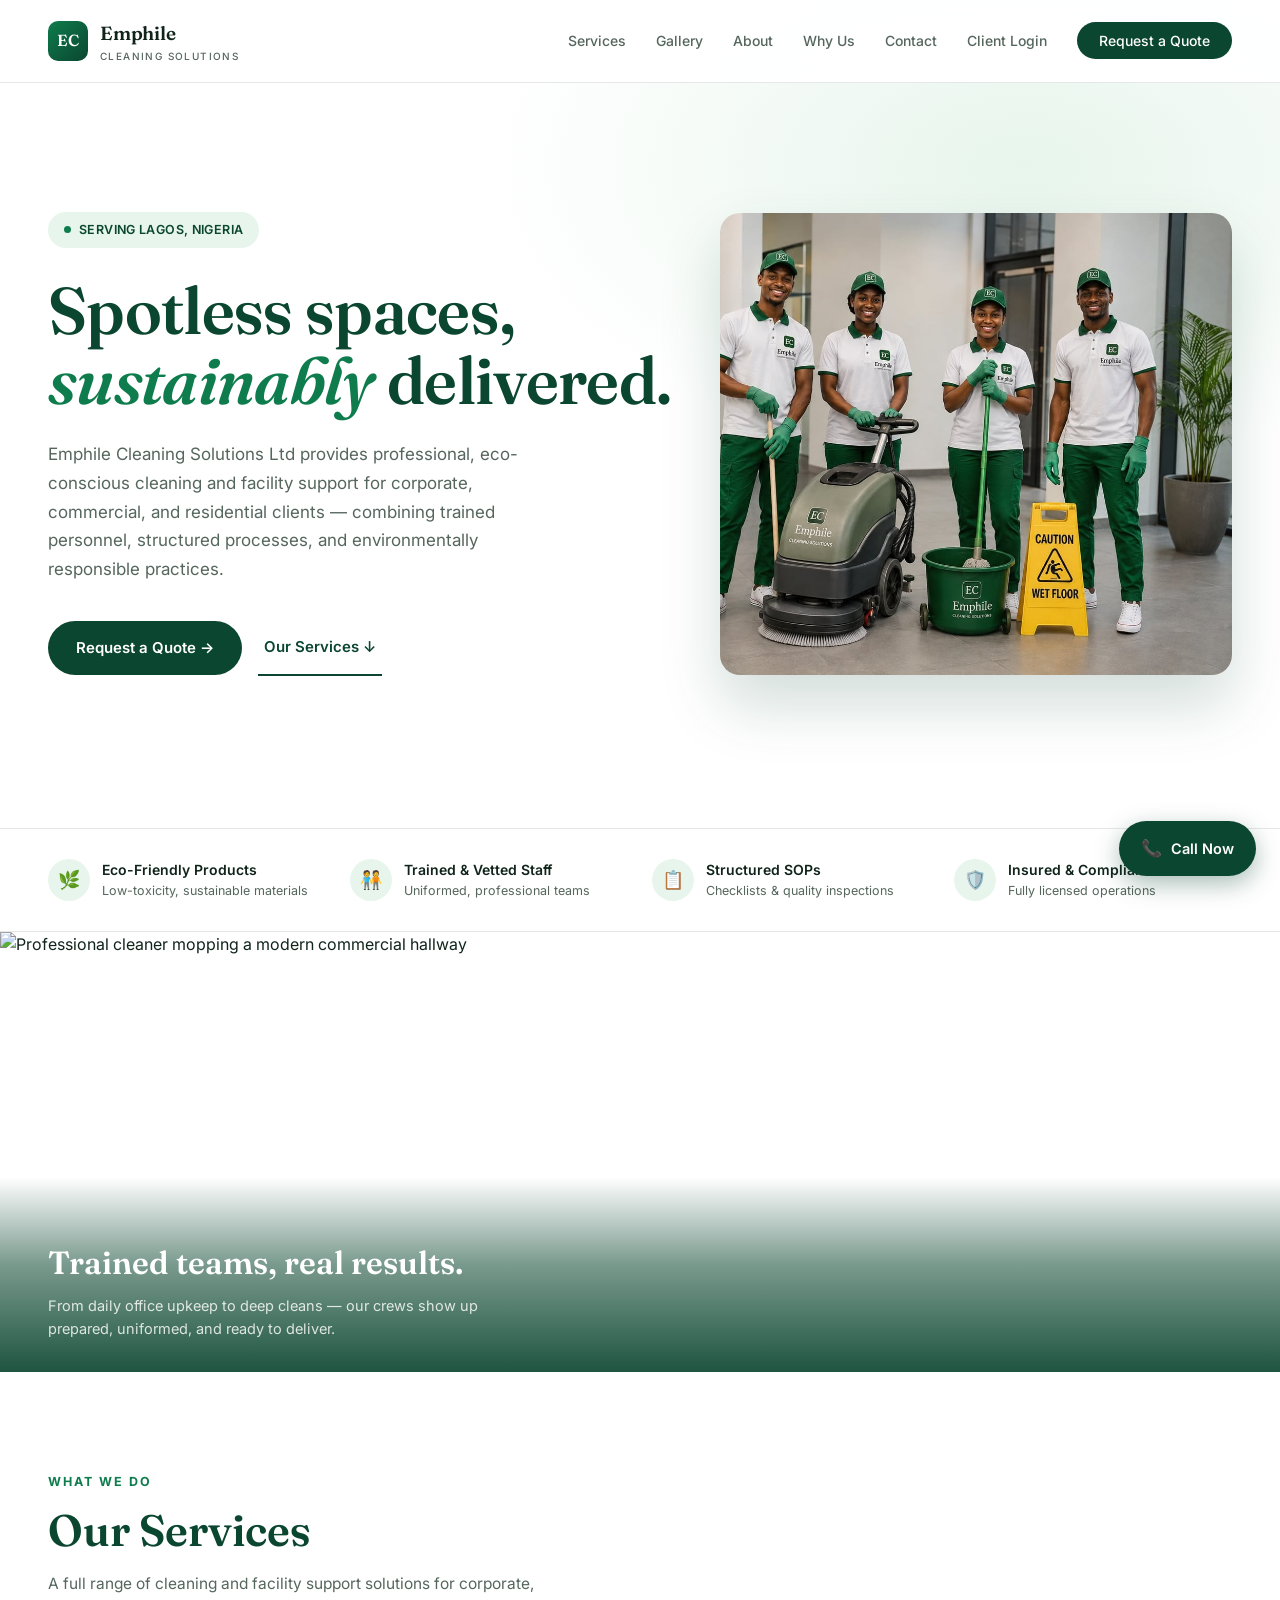
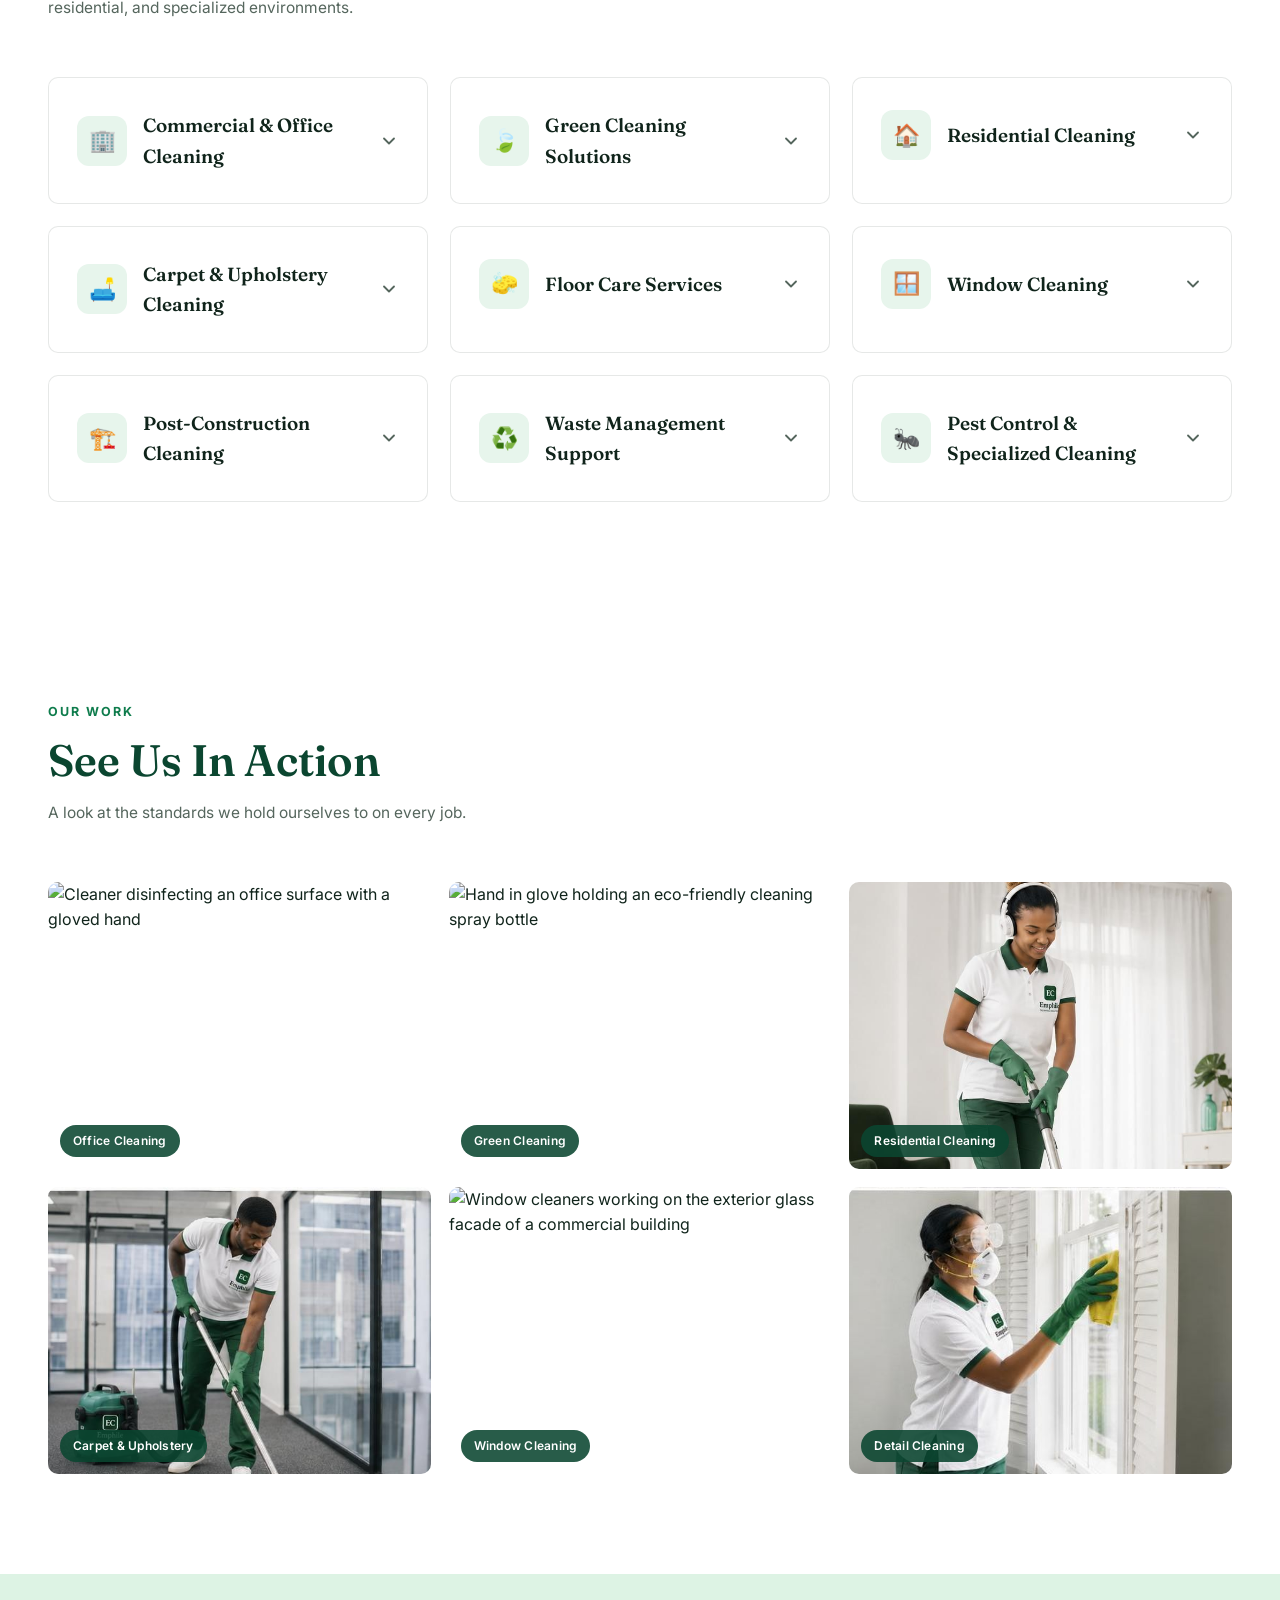
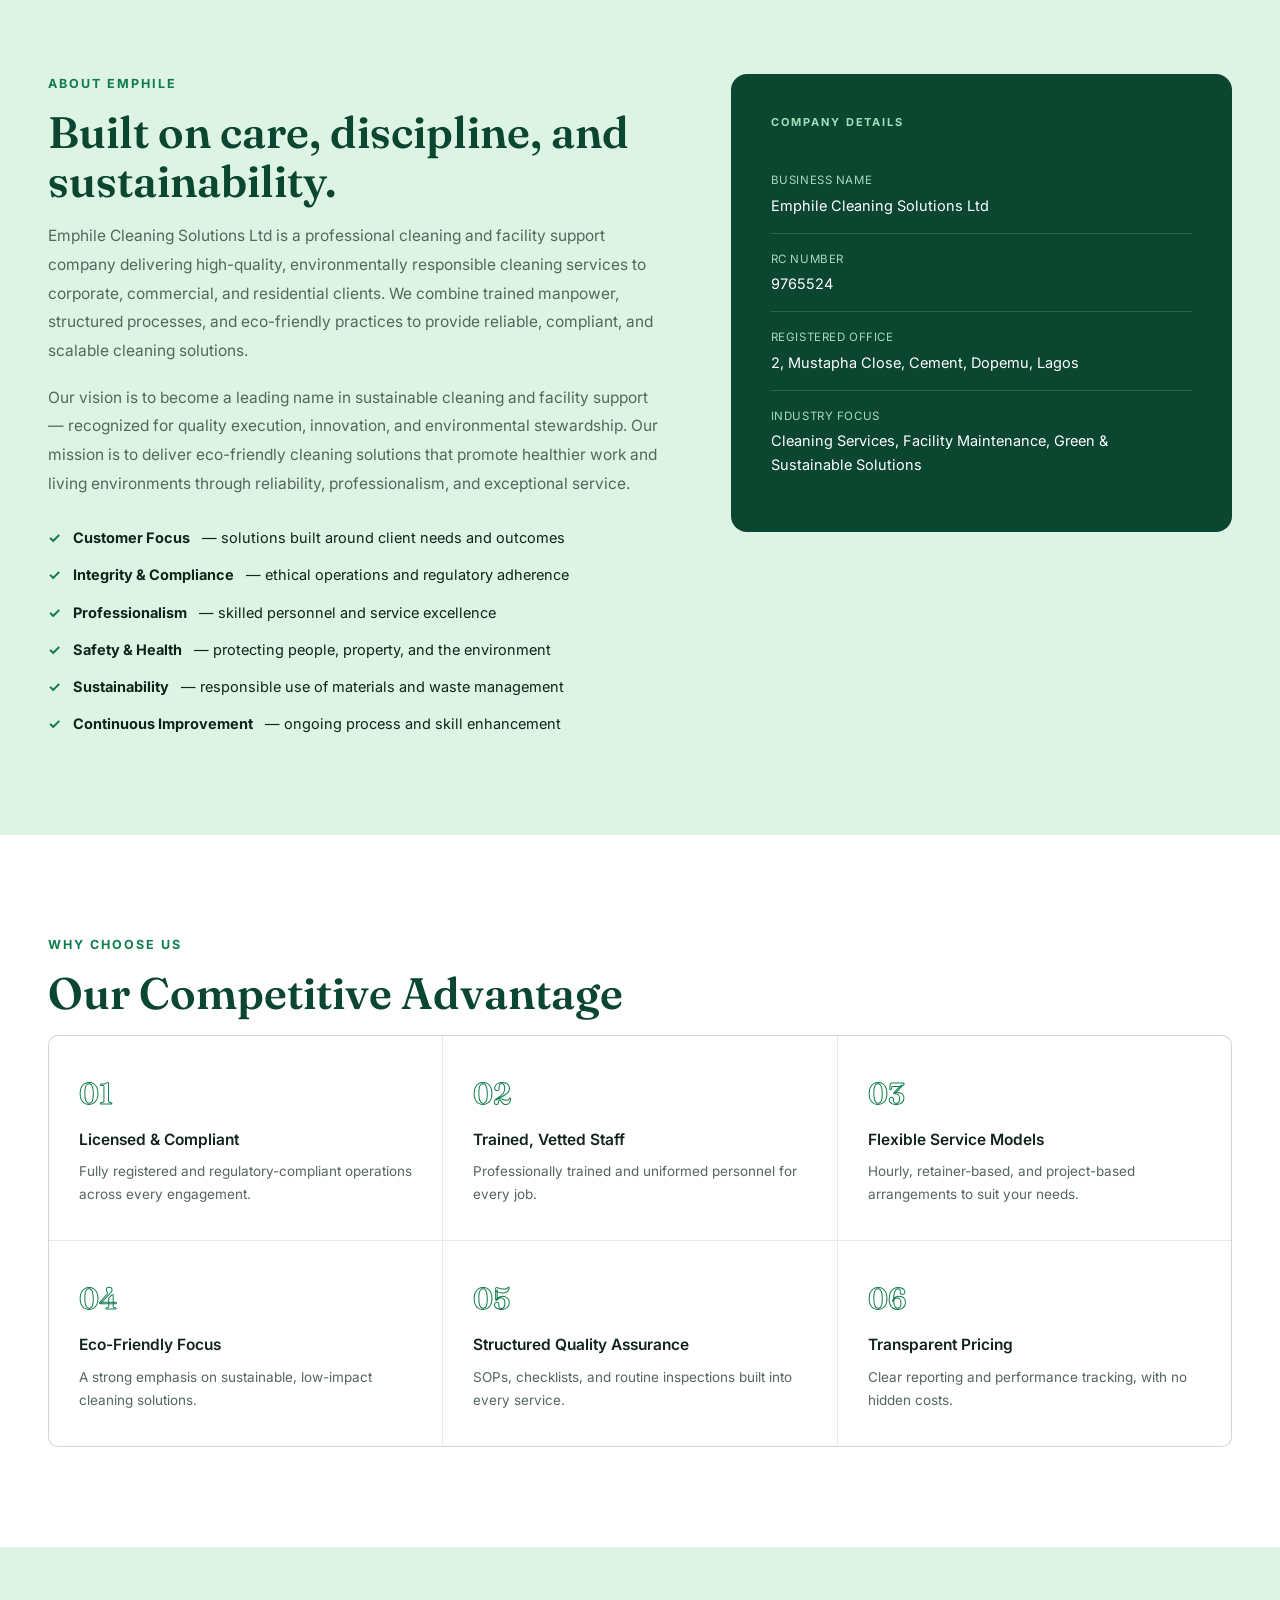
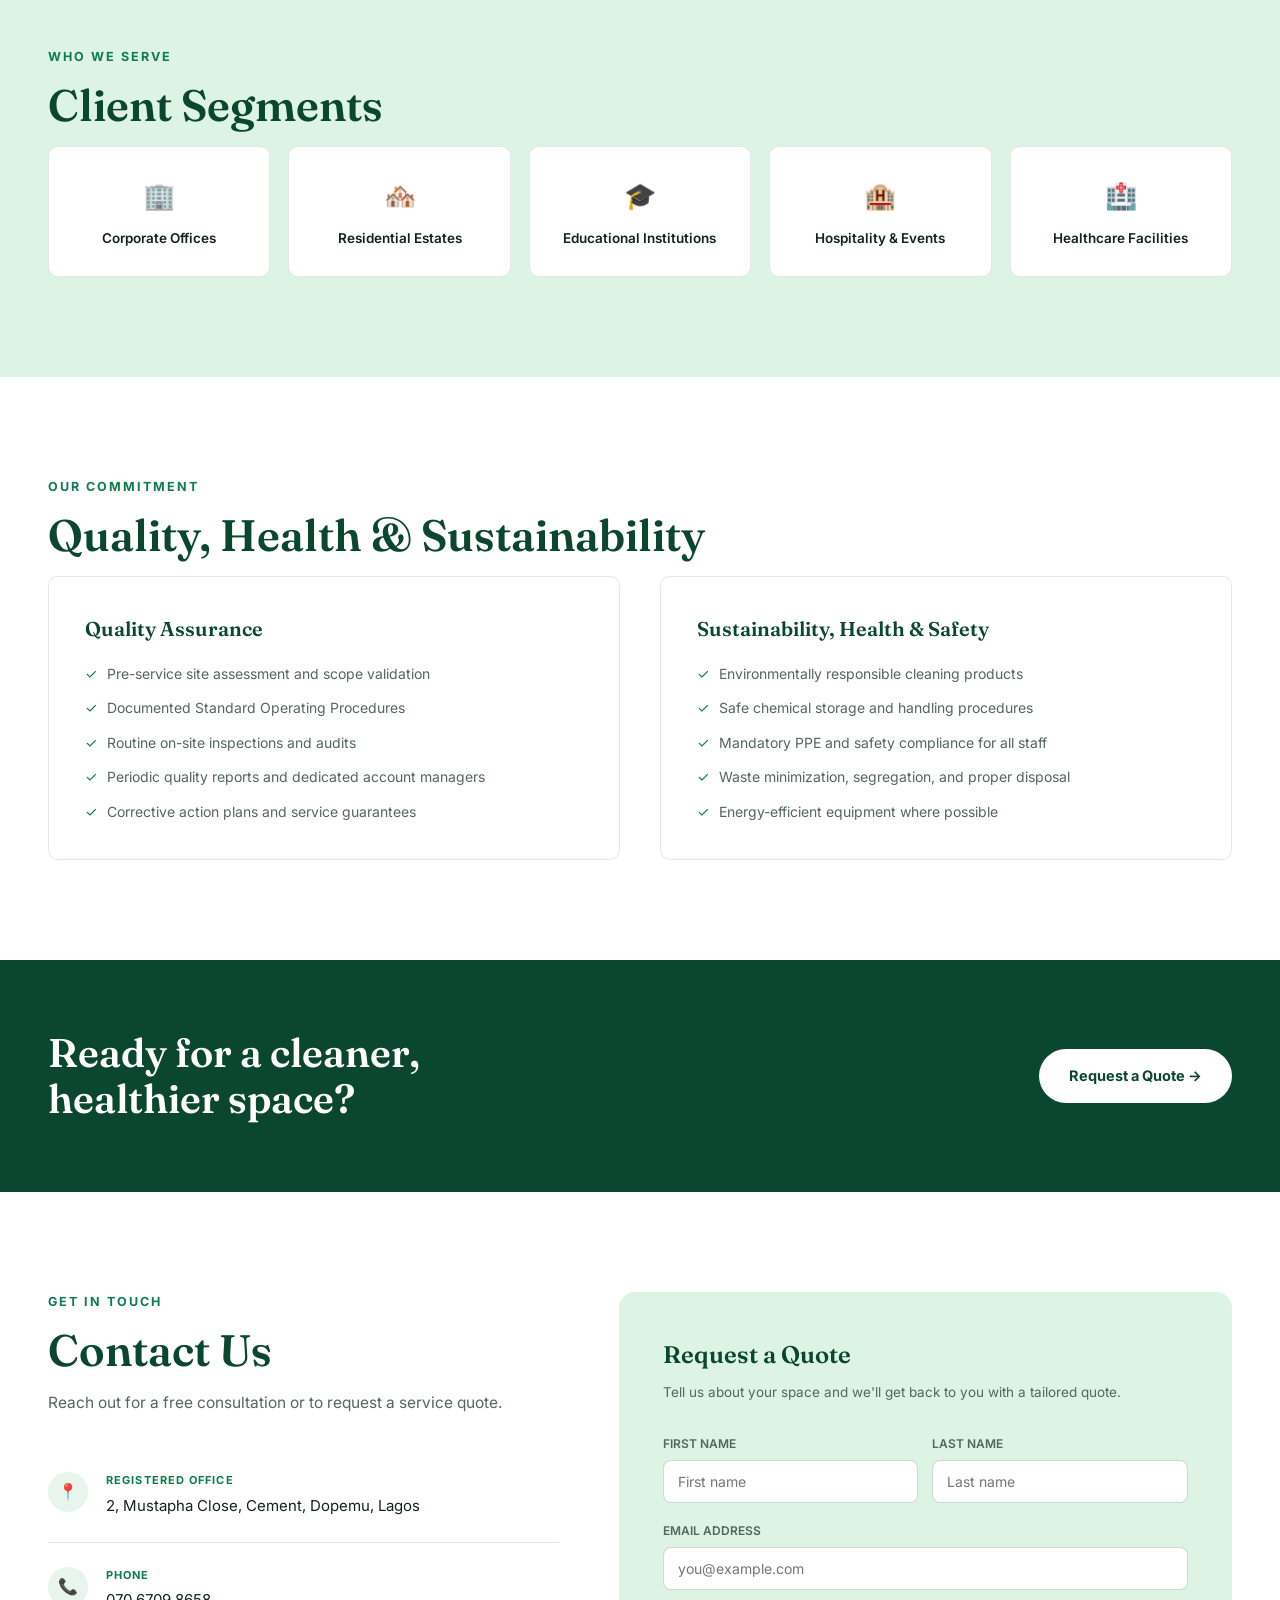
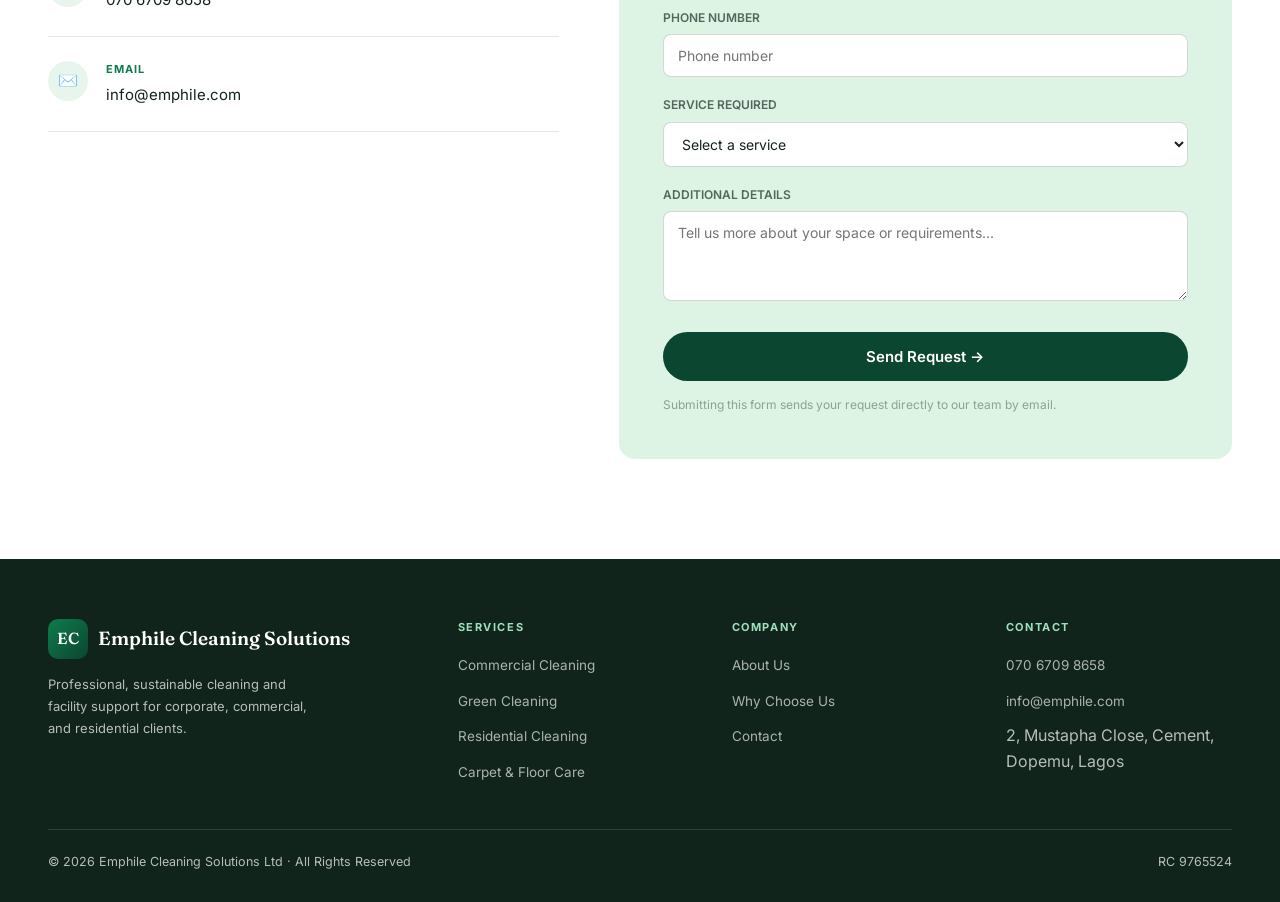
==== commit 028d5590: "Add team photo to hero section to fill empty right-hand space" ====
--- a/index.html
+++ b/index.html
@@ -148,7 +148,7 @@
   /* Hero */
   .hero {
     min-height: 92vh;
-    display: flex; align-items: center;
+    display: flex; align-items: center; justify-content: space-between; gap: 48px;
     padding: 140px 48px 80px;
     position: relative; overflow: hidden;
     background: radial-gradient(ellipse 70% 60% at 80% 20%, var(--mint) 0%, transparent 60%), var(--white);
@@ -157,7 +157,13 @@
     position: absolute; right: -80px; top: 50%; transform: translateY(-50%);
     width: 620px; height: 620px; opacity: 0.55;
   }
-  .hero-content { position: relative; z-index: 2; max-width: 680px; }
+  .hero-content { position: relative; z-index: 2; max-width: 640px; flex-shrink: 0; }
+  .hero-visual {
+    position: relative; z-index: 2; flex: 1; max-width: 560px;
+    border-radius: 20px; overflow: hidden; box-shadow: 0 30px 60px rgba(11,70,48,0.18);
+    aspect-ratio: 1136 / 1024;
+  }
+  .hero-visual img { width: 100%; height: 100%; object-fit: cover; display: block; }
   .hero-badge {
     display: inline-flex; align-items: center; gap: 8px;
     background: var(--mint); color: var(--green-dk);
@@ -379,6 +385,8 @@
 
   /* Responsive */
   @media (max-width: 1024px) {
+    .hero-content { max-width: 480px; }
+    .hero-visual { max-width: 380px; }
     .services-grid { grid-template-columns: repeat(2, 1fr); }
     .about-section { grid-template-columns: 1fr; }
     .about-panel { position: static; }
@@ -394,8 +402,10 @@
   @media (max-width: 768px) {
     nav { padding: 14px 20px; }
     .nav-links { display: none; }
-    .hero { padding: 110px 20px 60px; }
+    .hero { padding: 110px 20px 60px; flex-direction: column; align-items: stretch; gap: 36px; }
     .hero-leaf { display: none; }
+    .hero-content { max-width: none; }
+    .hero-visual { max-width: none; }
     .section { padding: 64px 20px; }
     .services-grid, .why-grid, .serve-grid { grid-template-columns: 1fr; }
     .gallery-grid { grid-template-columns: 1fr; }
@@ -438,6 +448,9 @@
       <a href="#quote" class="btn-primary">Request a Quote →</a>
       <a href="#services" class="btn-ghost">Our Services ↓</a>
     </div>
+  </div>
+  <div class="hero-visual">
+    <img src="images/team-hero.jpg" alt="Emphile Cleaning Solutions uniformed team with cleaning equipment" width="1000" height="902" loading="eager">
   </div>
 </section>
 
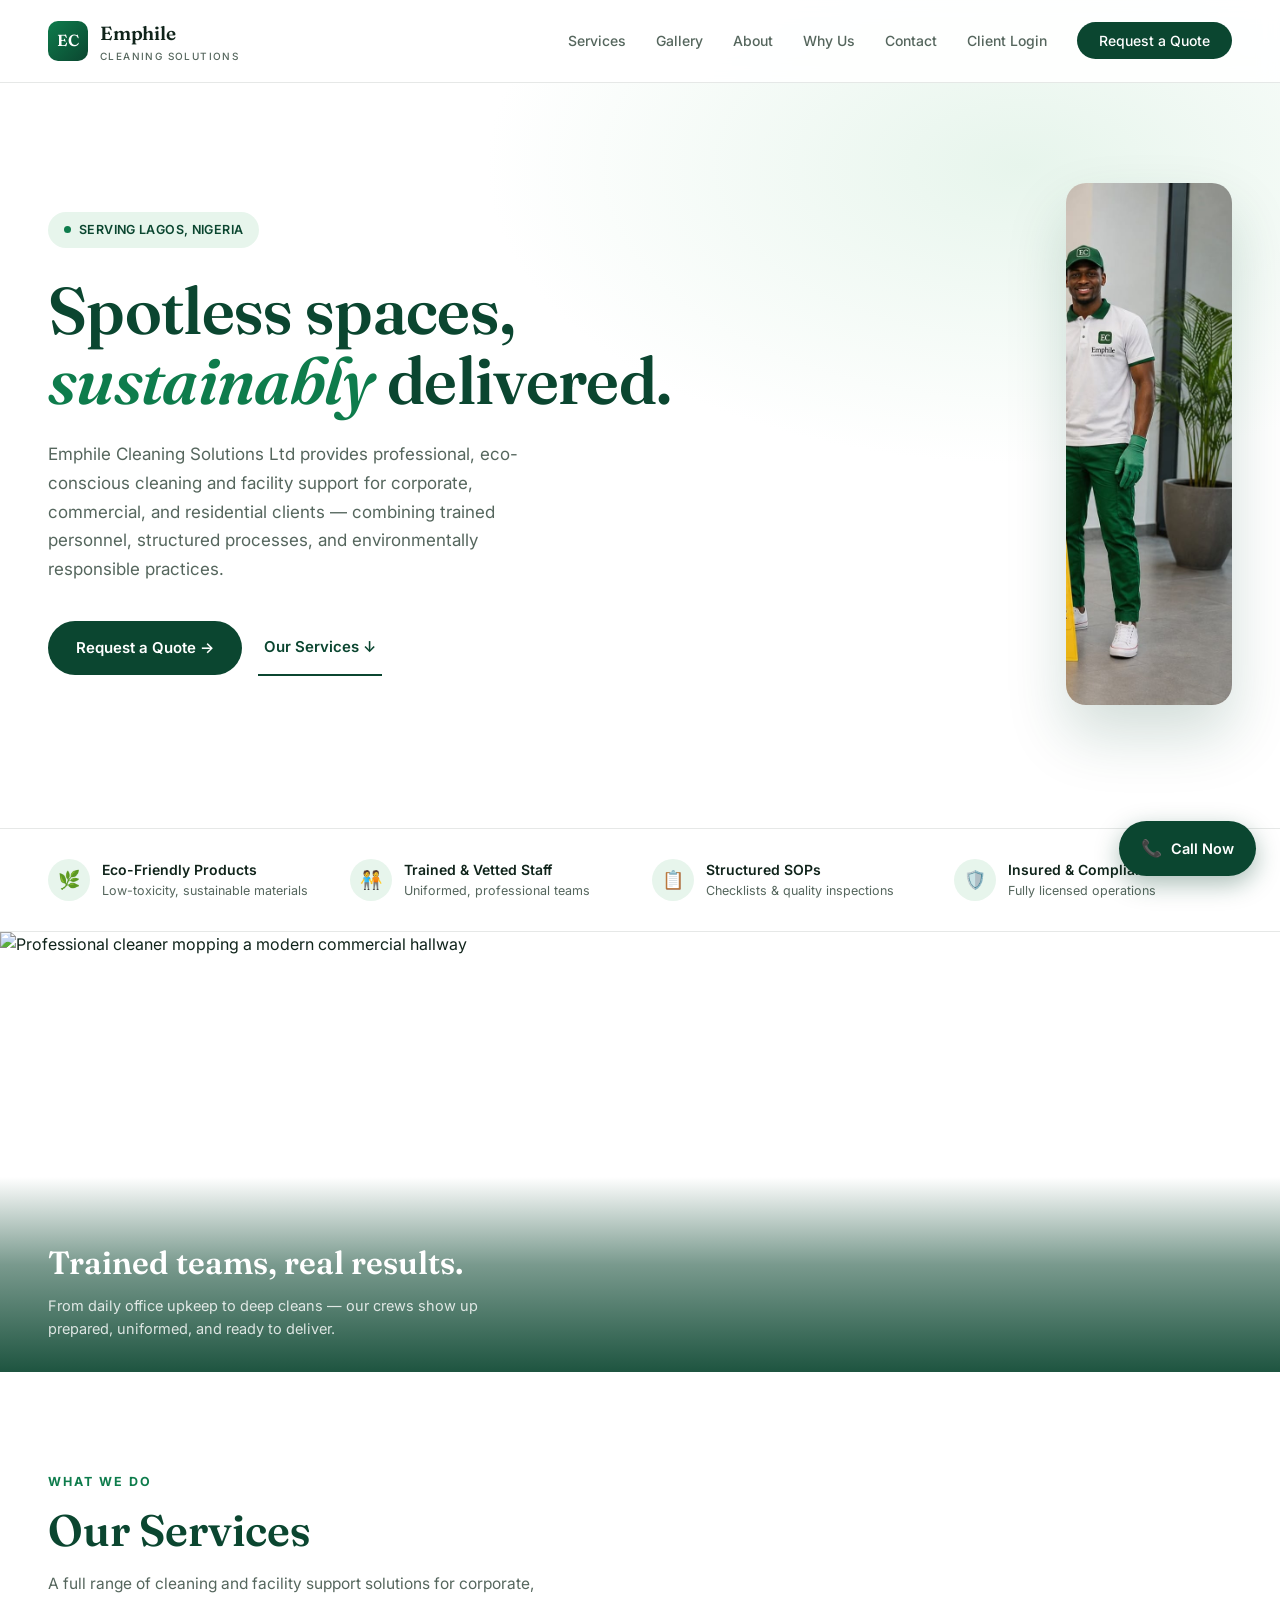
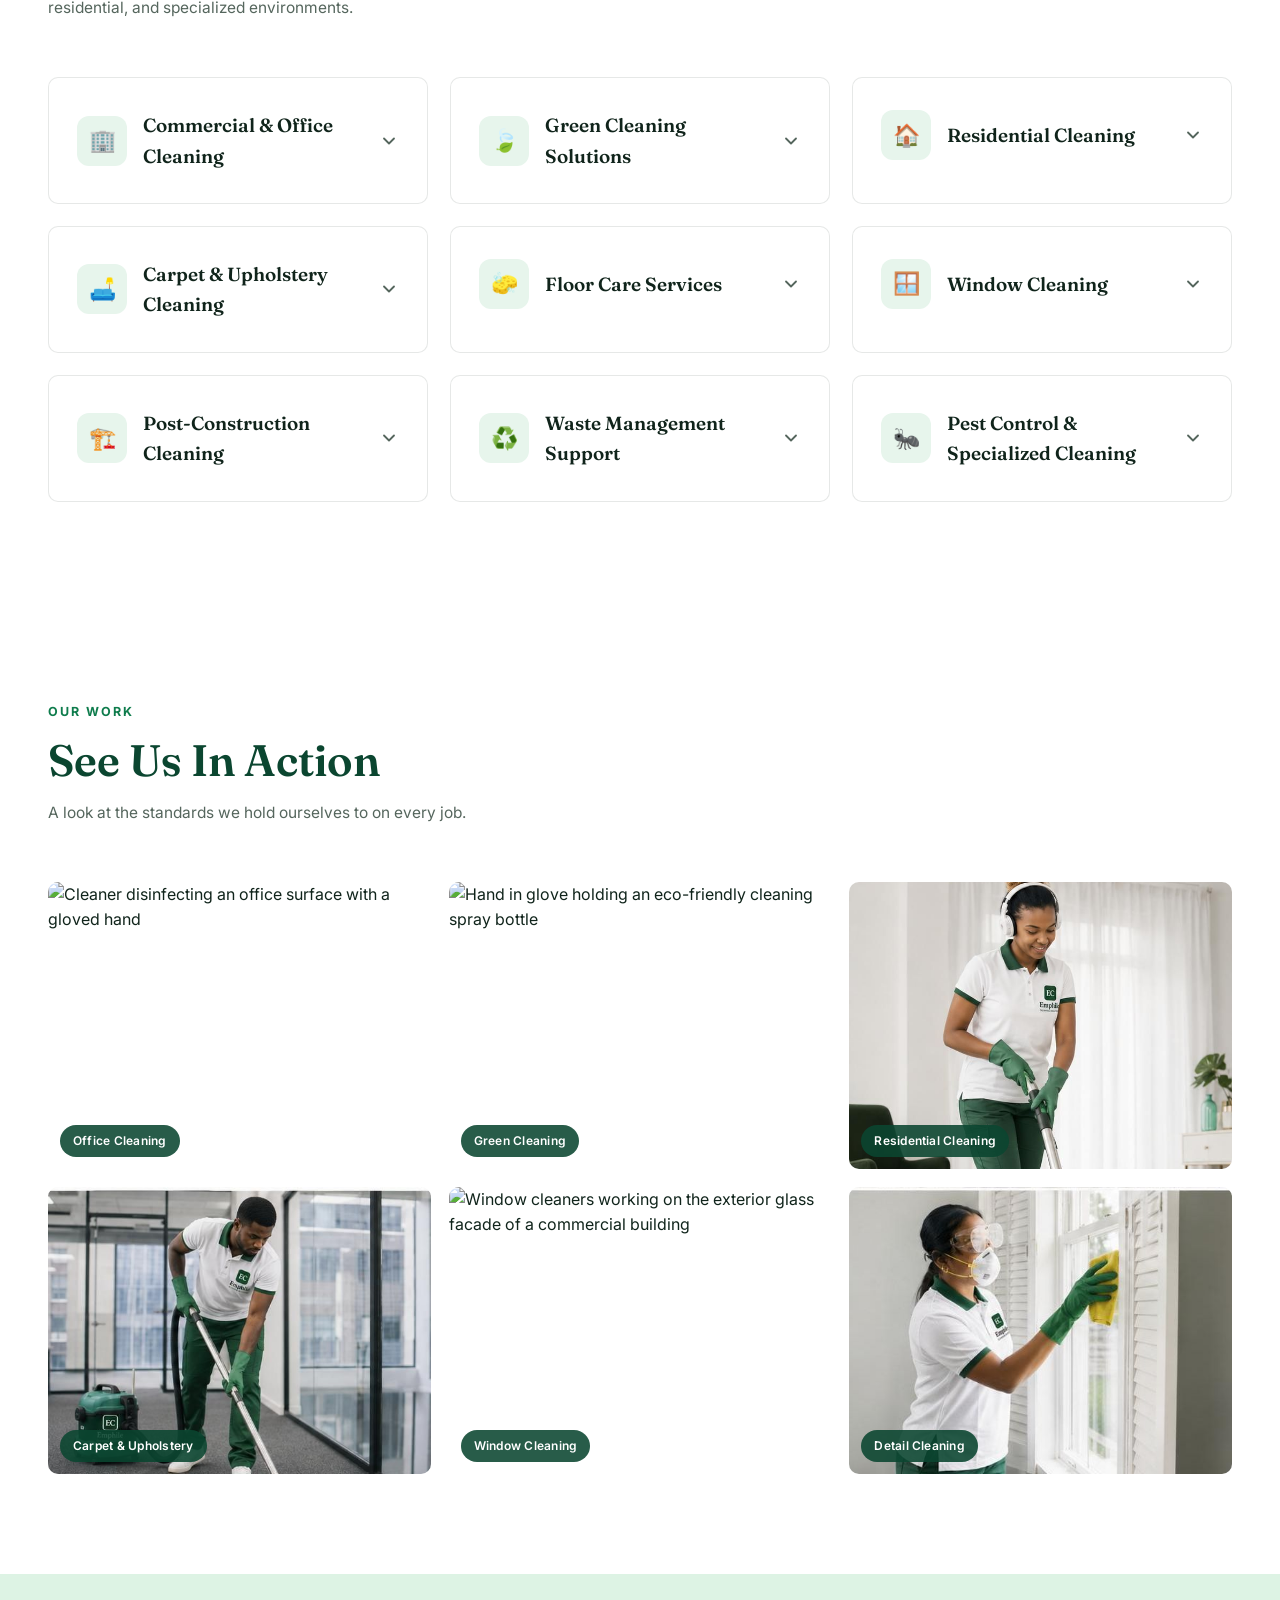
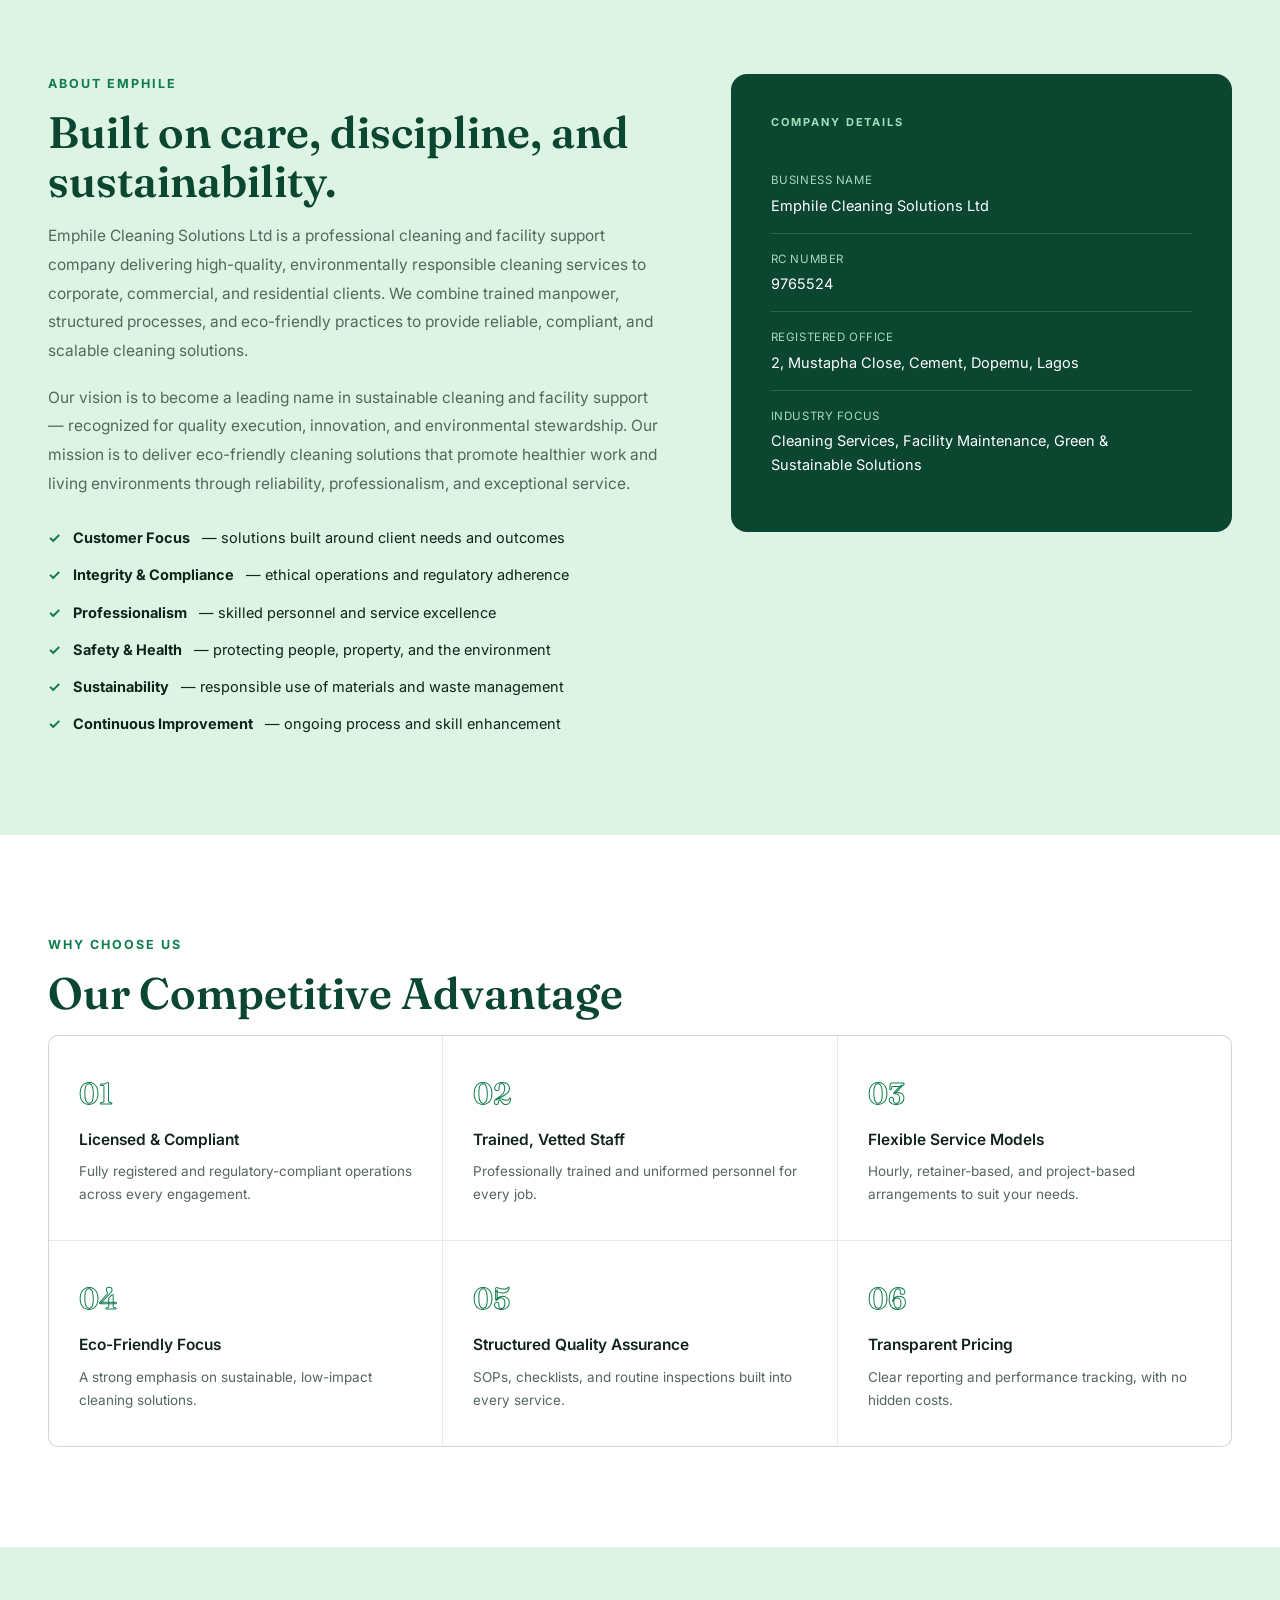
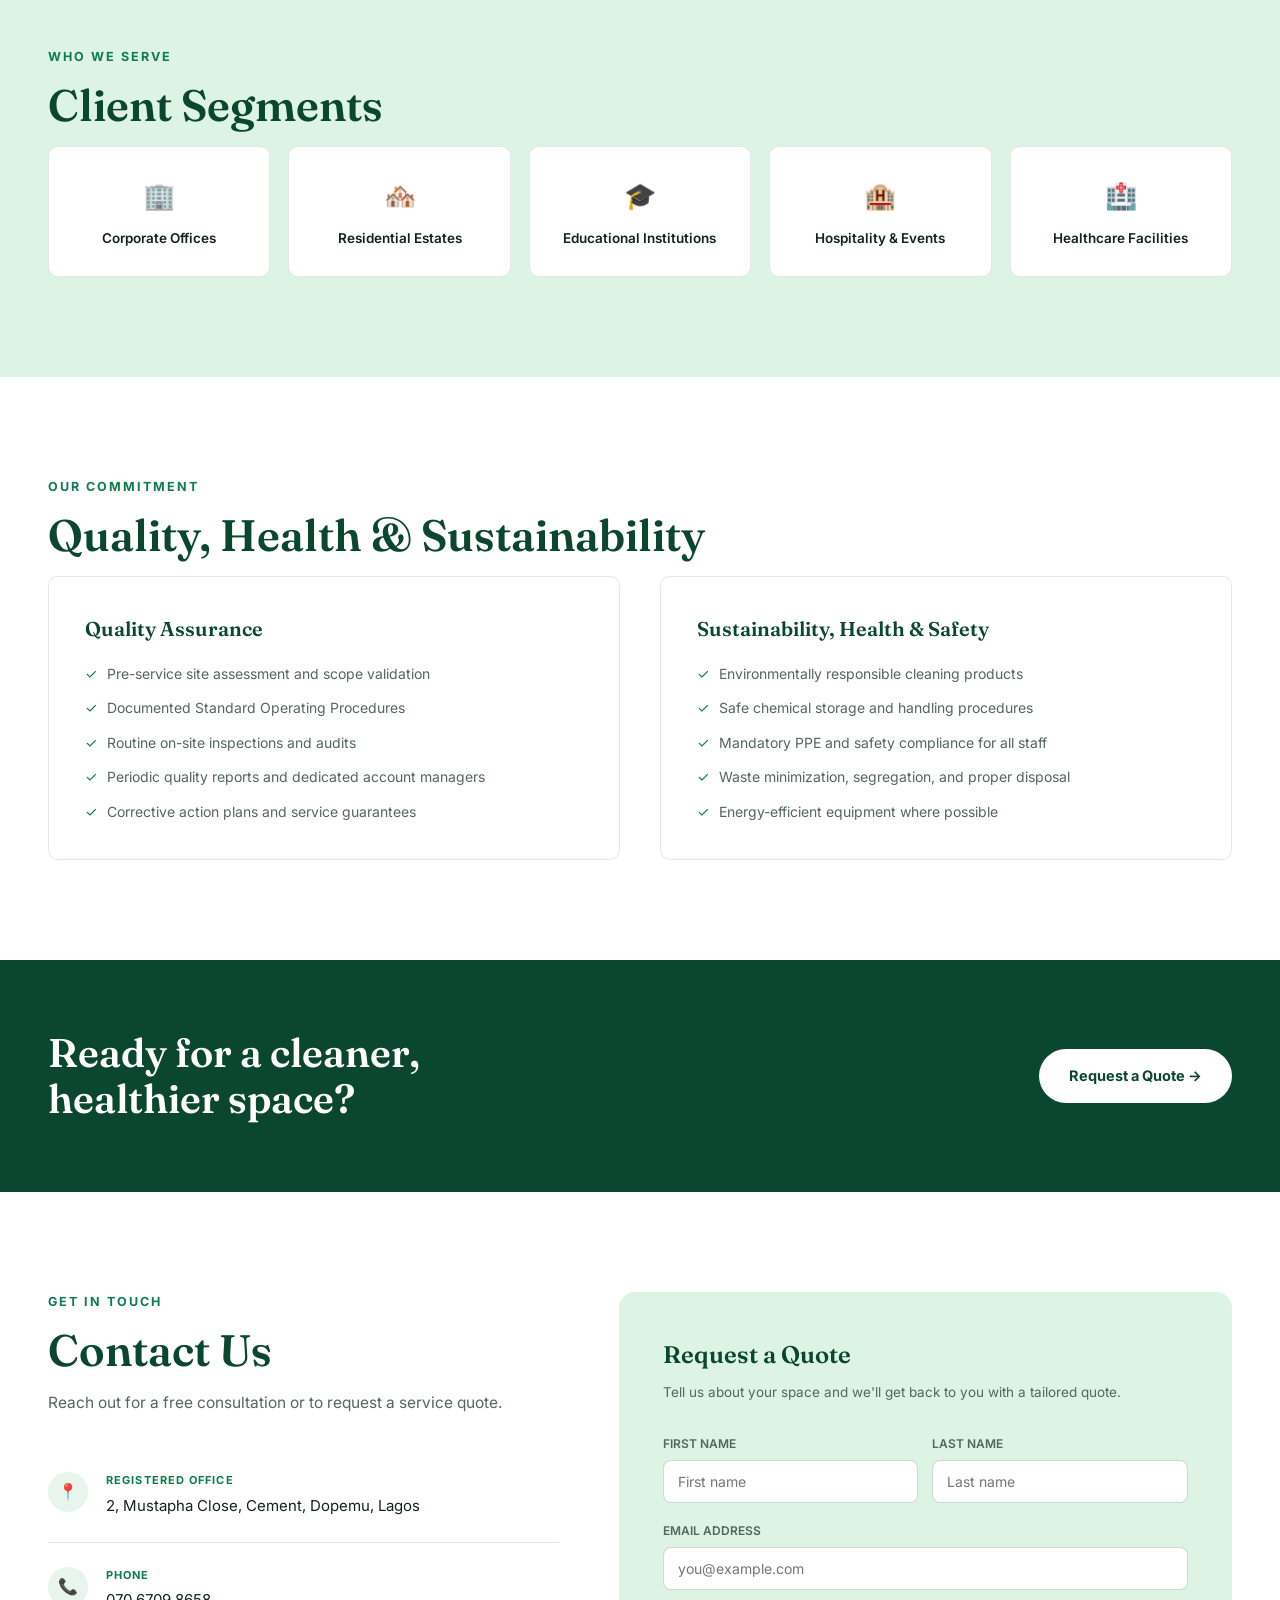
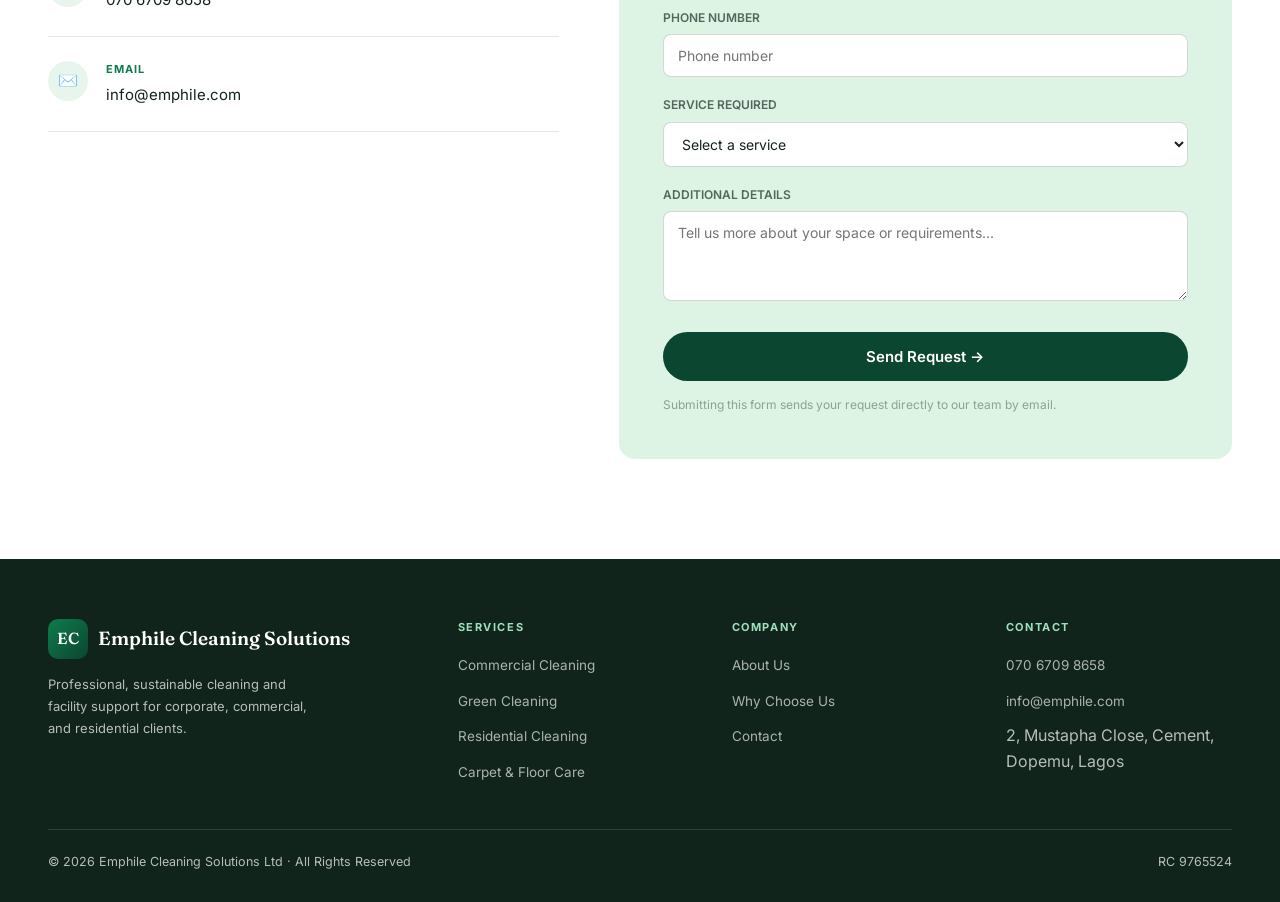
==== commit 0c487b59: "Re-crop hero photo to spotlight the last staff member on the left" ====
--- a/index.html
+++ b/index.html
@@ -159,9 +159,9 @@
   }
   .hero-content { position: relative; z-index: 2; max-width: 640px; flex-shrink: 0; }
   .hero-visual {
-    position: relative; z-index: 2; flex: 1; max-width: 560px;
+    position: relative; z-index: 2; flex-shrink: 0;
+    height: clamp(380px, 58vh, 620px); width: auto; aspect-ratio: 381 / 1200;
     border-radius: 20px; overflow: hidden; box-shadow: 0 30px 60px rgba(11,70,48,0.18);
-    aspect-ratio: 1136 / 1024;
   }
   .hero-visual img { width: 100%; height: 100%; object-fit: cover; display: block; }
   .hero-badge {
@@ -386,7 +386,7 @@
   /* Responsive */
   @media (max-width: 1024px) {
     .hero-content { max-width: 480px; }
-    .hero-visual { max-width: 380px; }
+    .hero-visual { height: clamp(300px, 46vh, 420px); }
     .services-grid { grid-template-columns: repeat(2, 1fr); }
     .about-section { grid-template-columns: 1fr; }
     .about-panel { position: static; }
@@ -405,7 +405,7 @@
     .hero { padding: 110px 20px 60px; flex-direction: column; align-items: stretch; gap: 36px; }
     .hero-leaf { display: none; }
     .hero-content { max-width: none; }
-    .hero-visual { max-width: none; }
+    .hero-visual { align-self: center; height: 340px; }
     .section { padding: 64px 20px; }
     .services-grid, .why-grid, .serve-grid { grid-template-columns: 1fr; }
     .gallery-grid { grid-template-columns: 1fr; }
@@ -450,7 +450,7 @@
     </div>
   </div>
   <div class="hero-visual">
-    <img src="images/team-hero.jpg" alt="Emphile Cleaning Solutions uniformed team with cleaning equipment" width="1000" height="902" loading="eager">
+    <img src="images/team-hero.jpg" alt="Emphile Cleaning Solutions uniformed staff member" width="381" height="1200" loading="eager">
   </div>
 </section>
 
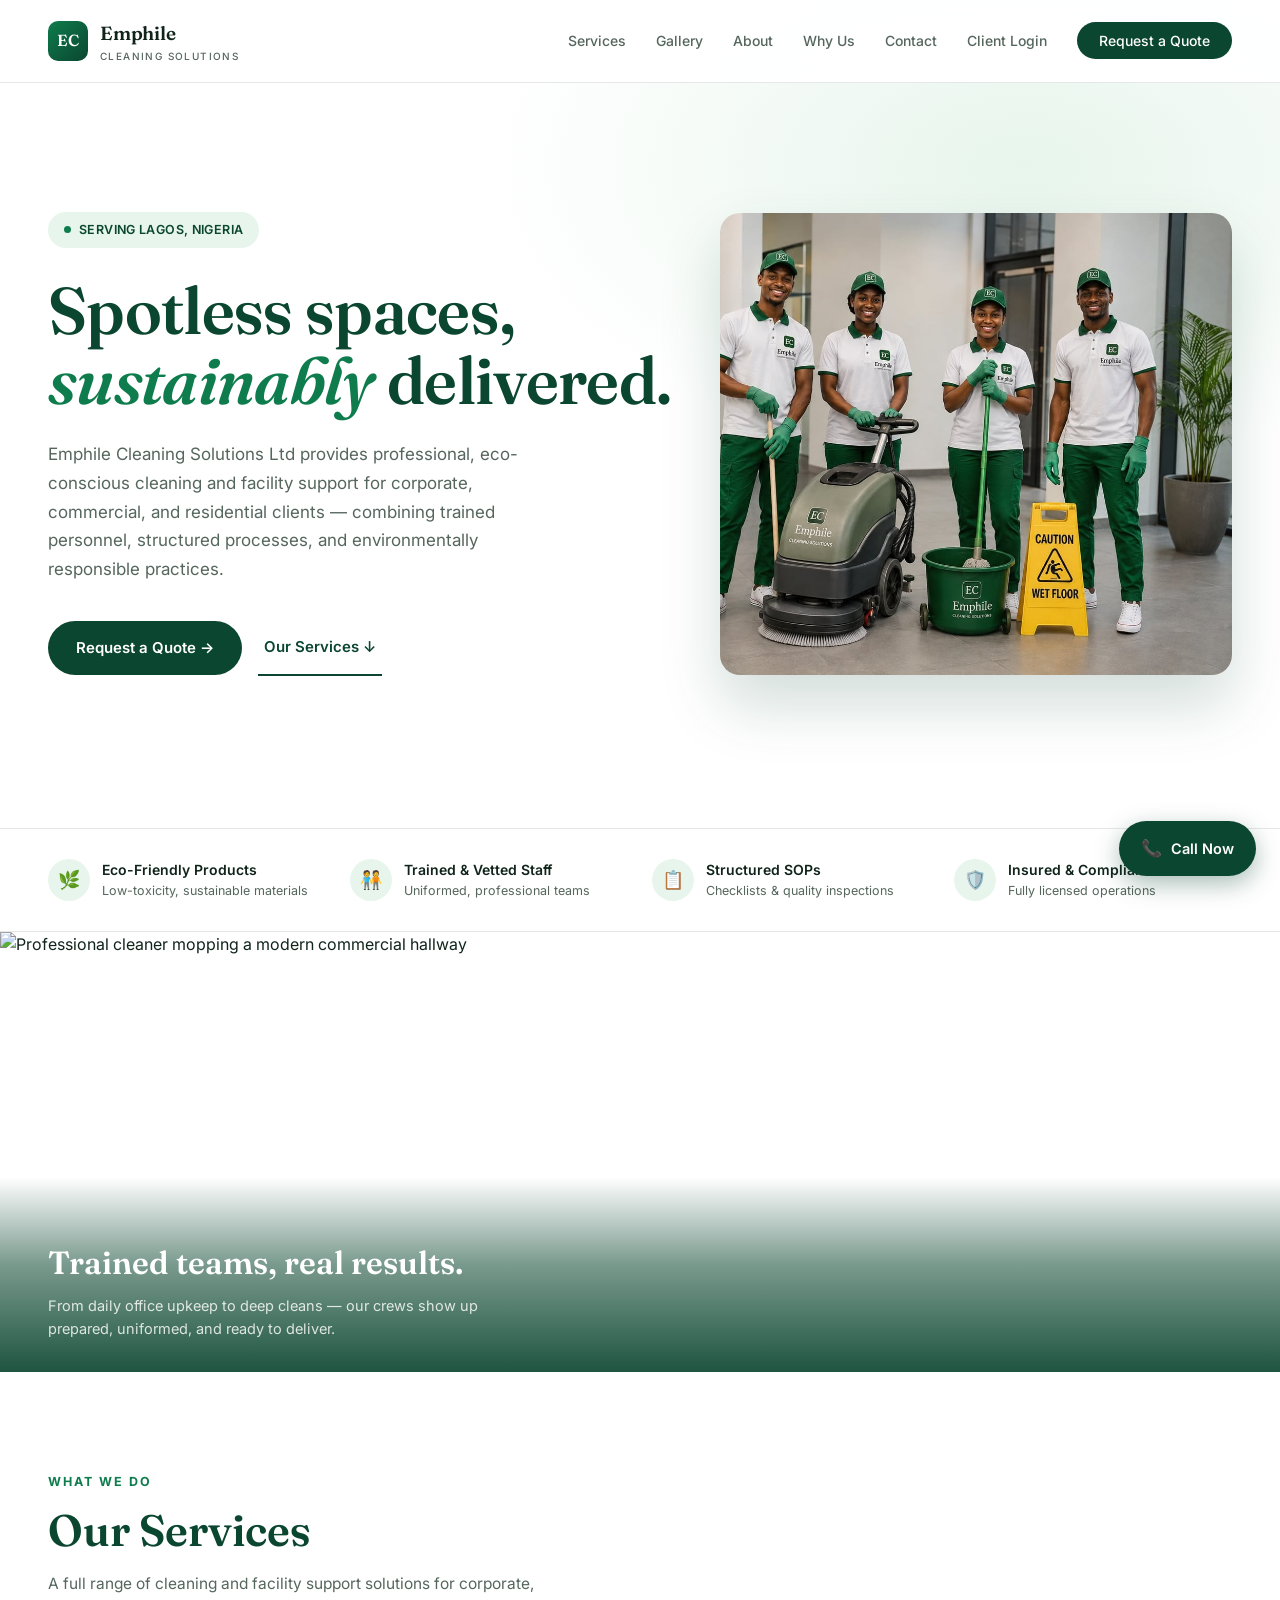
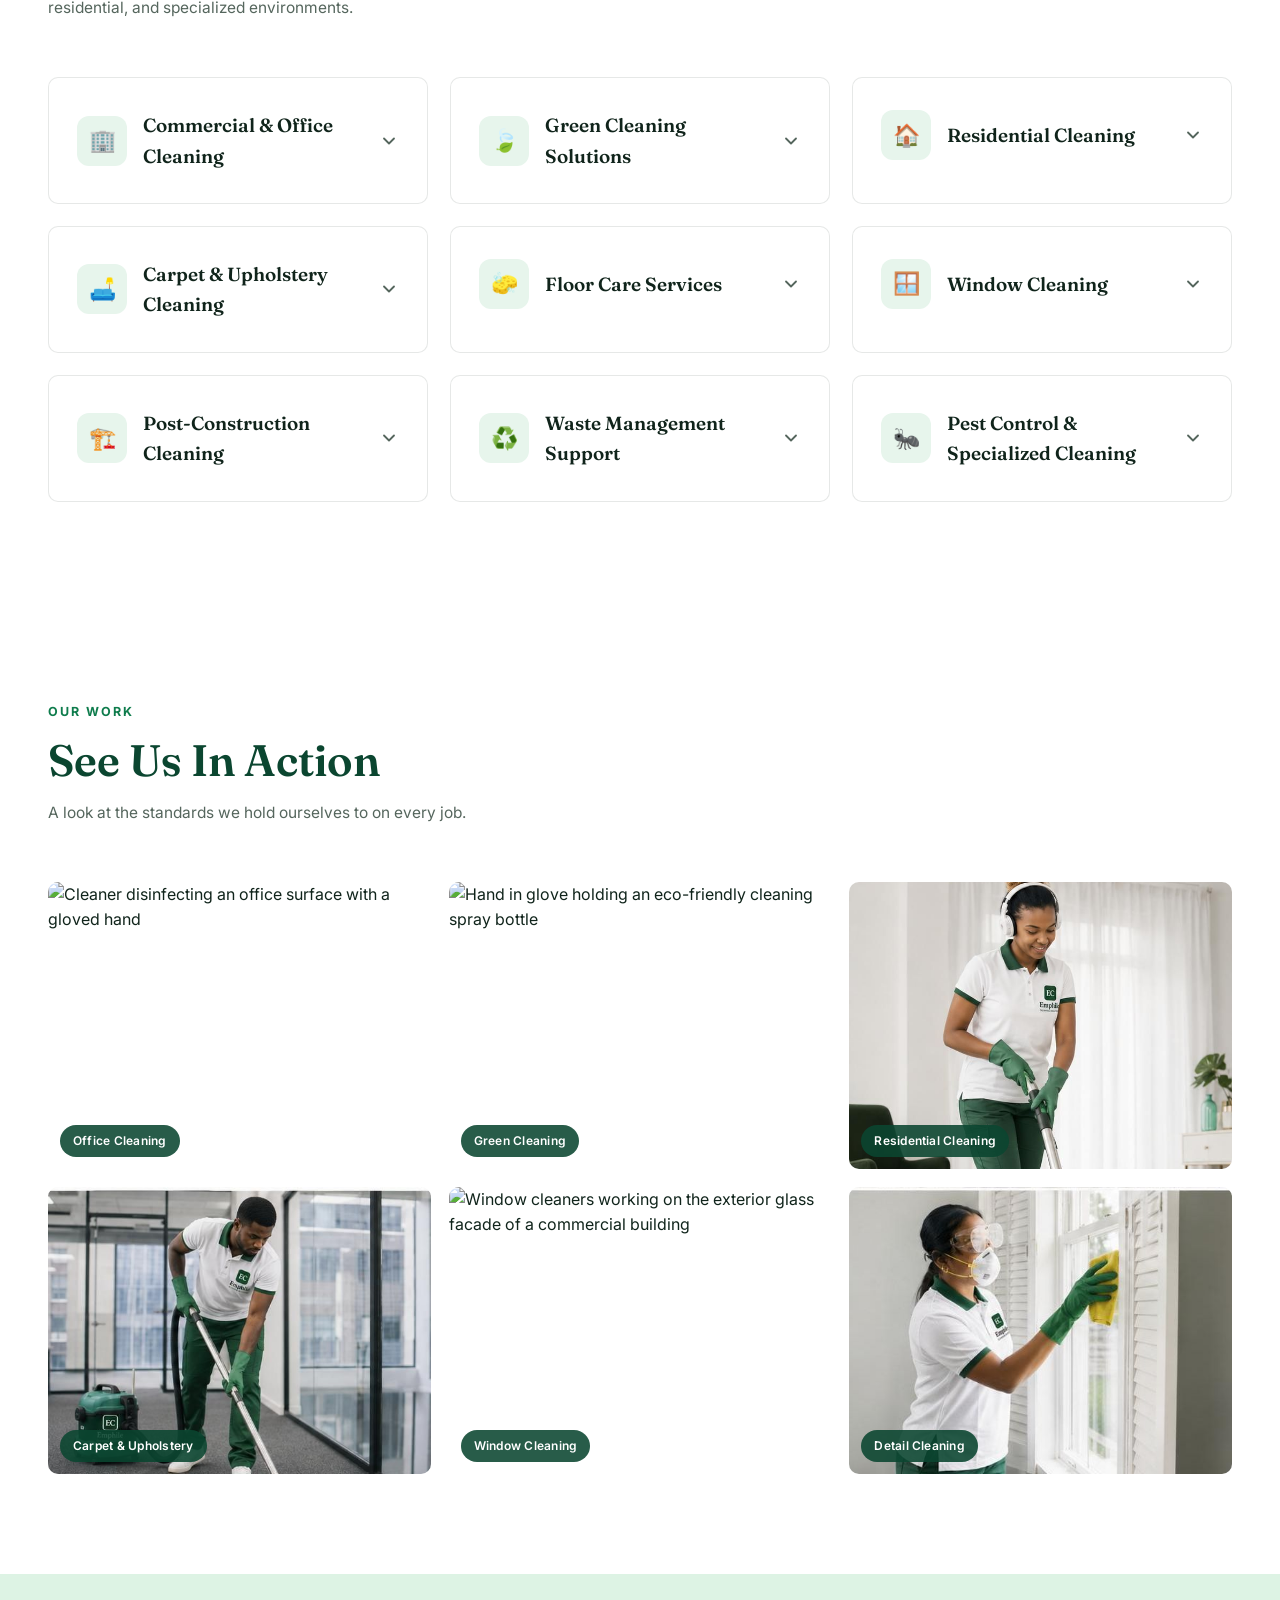
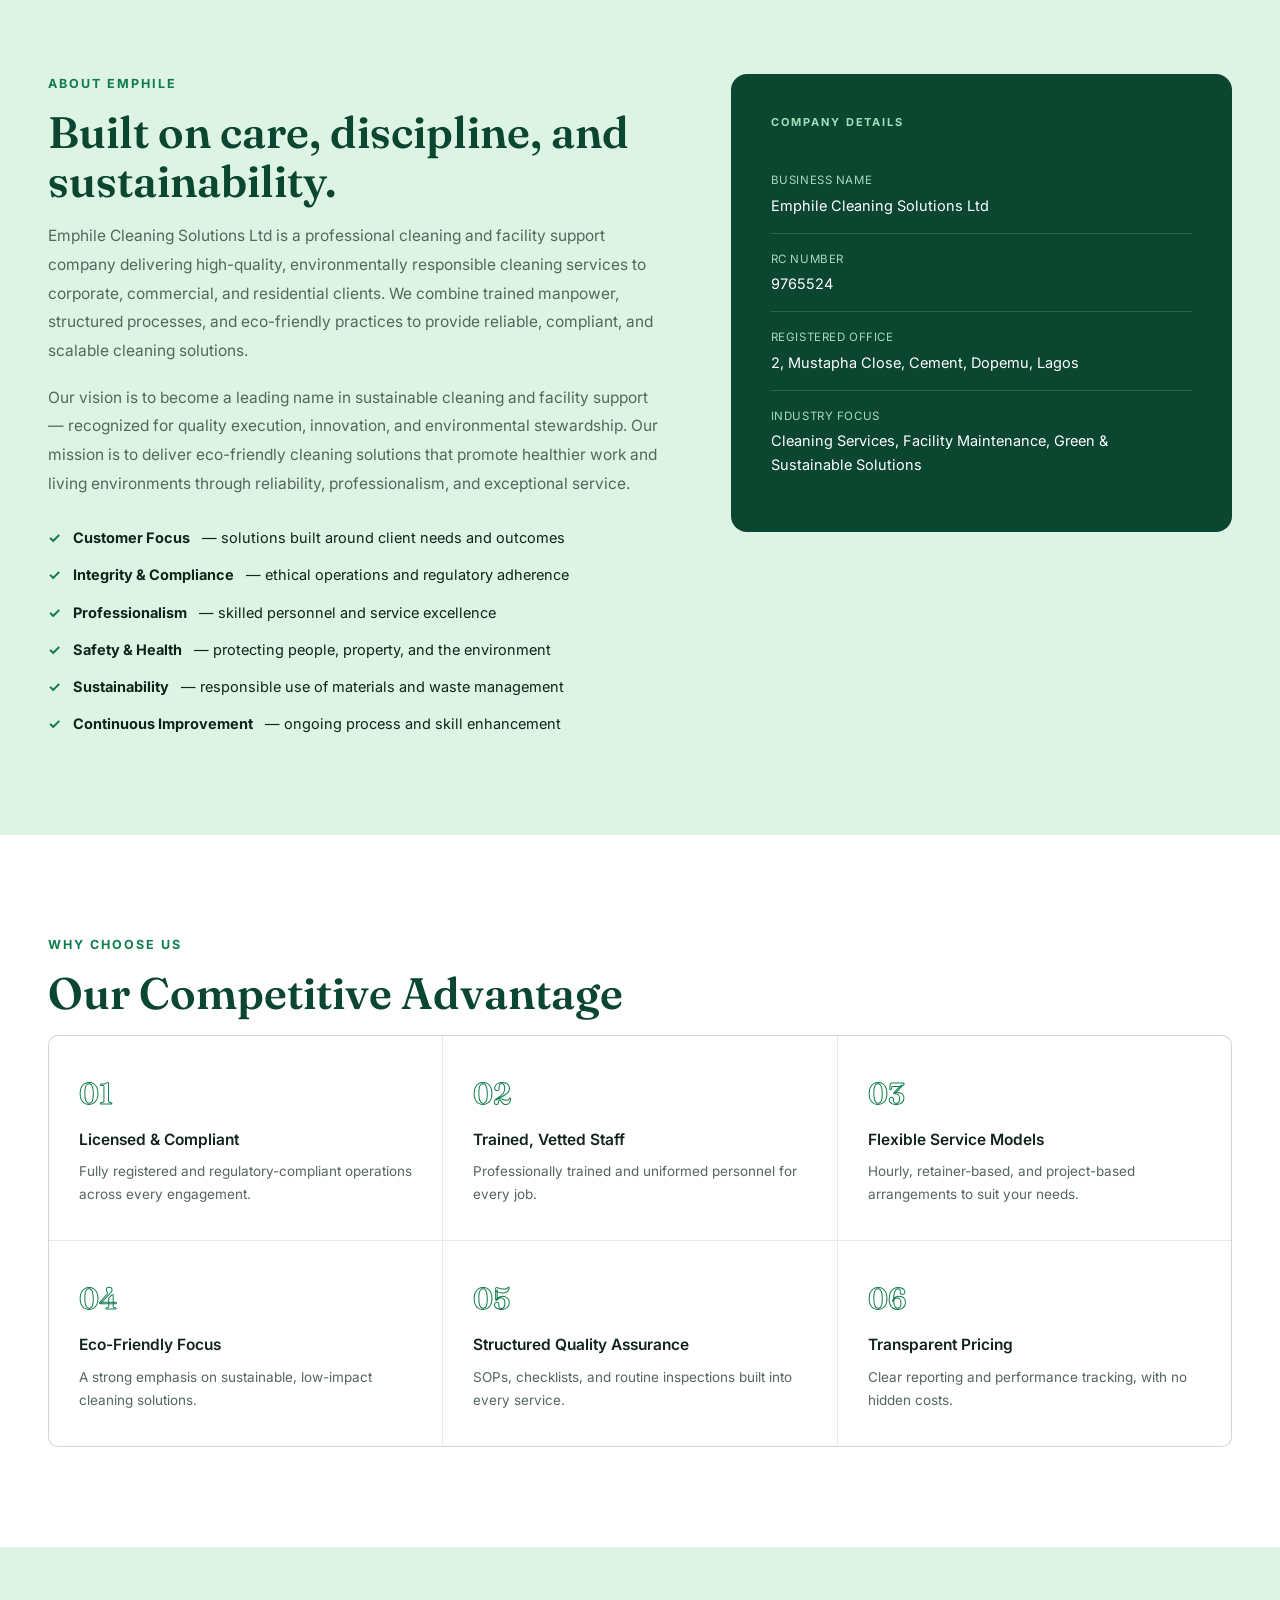
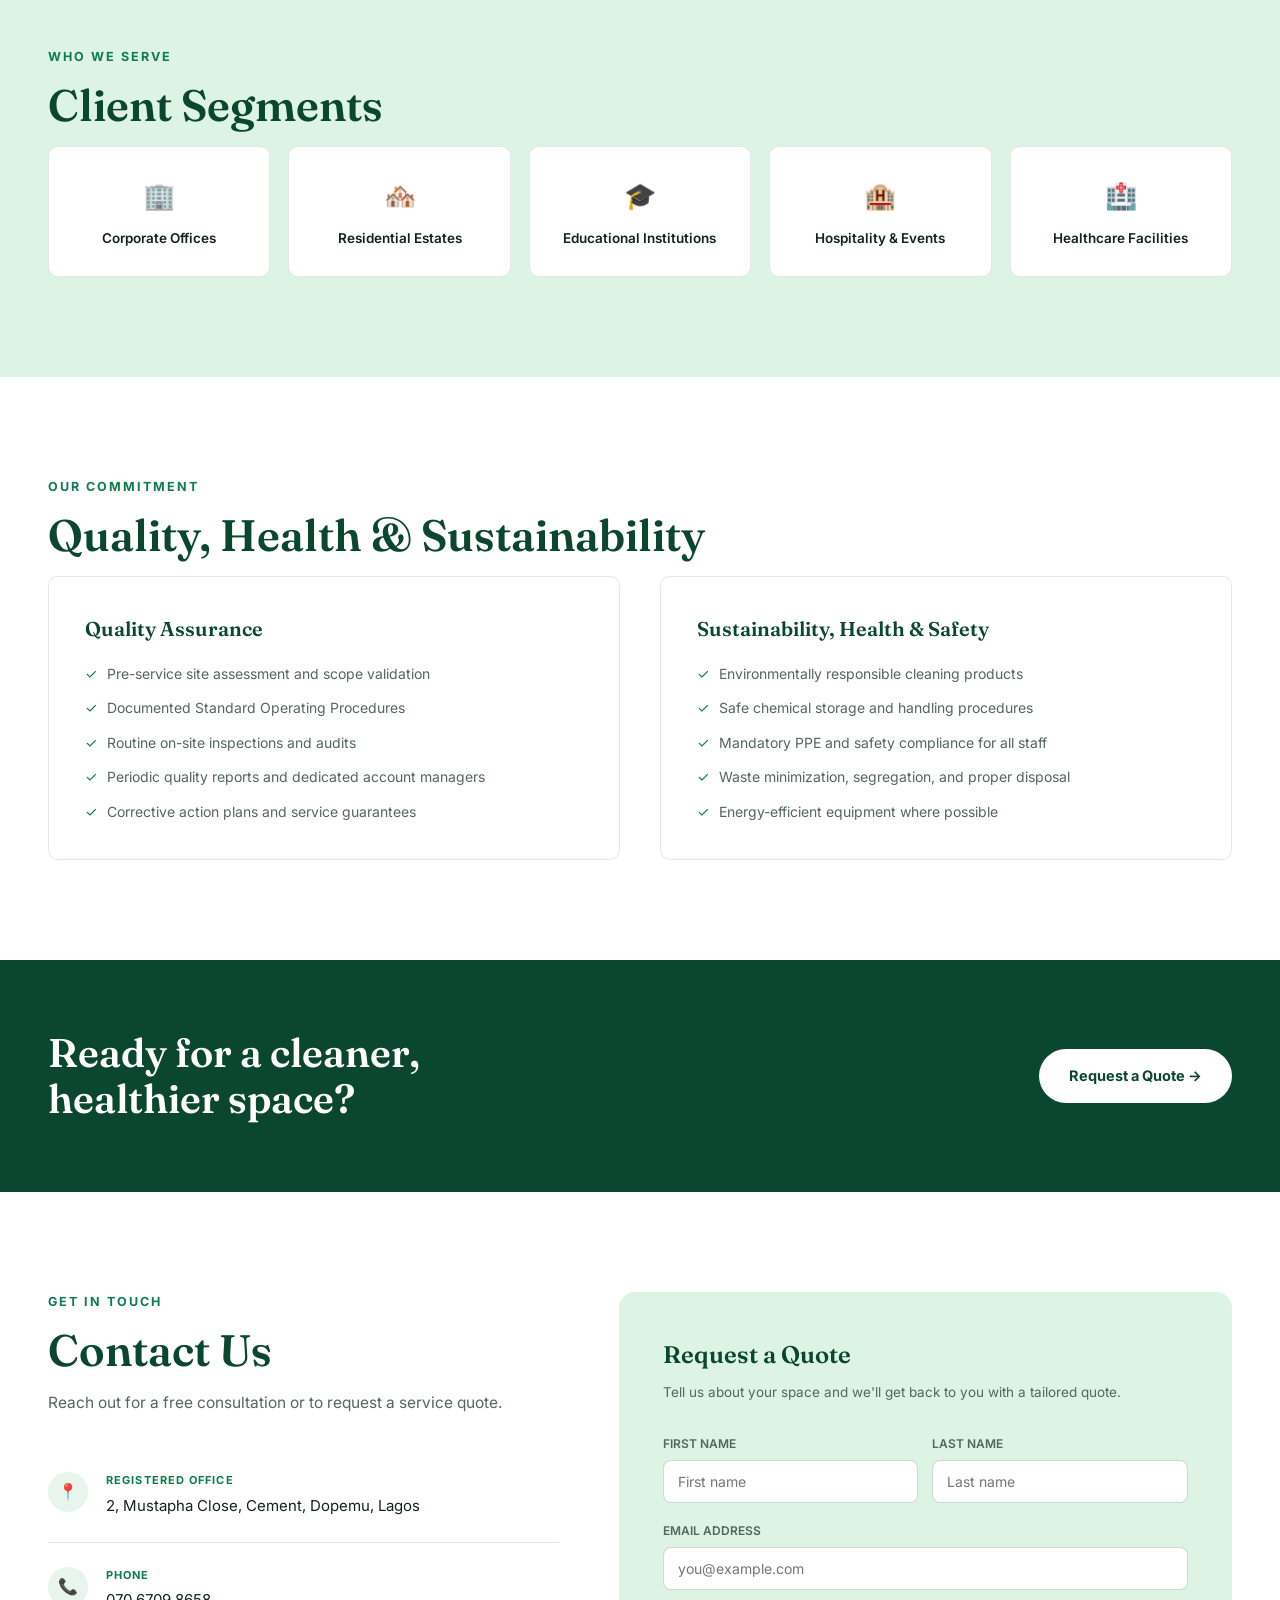
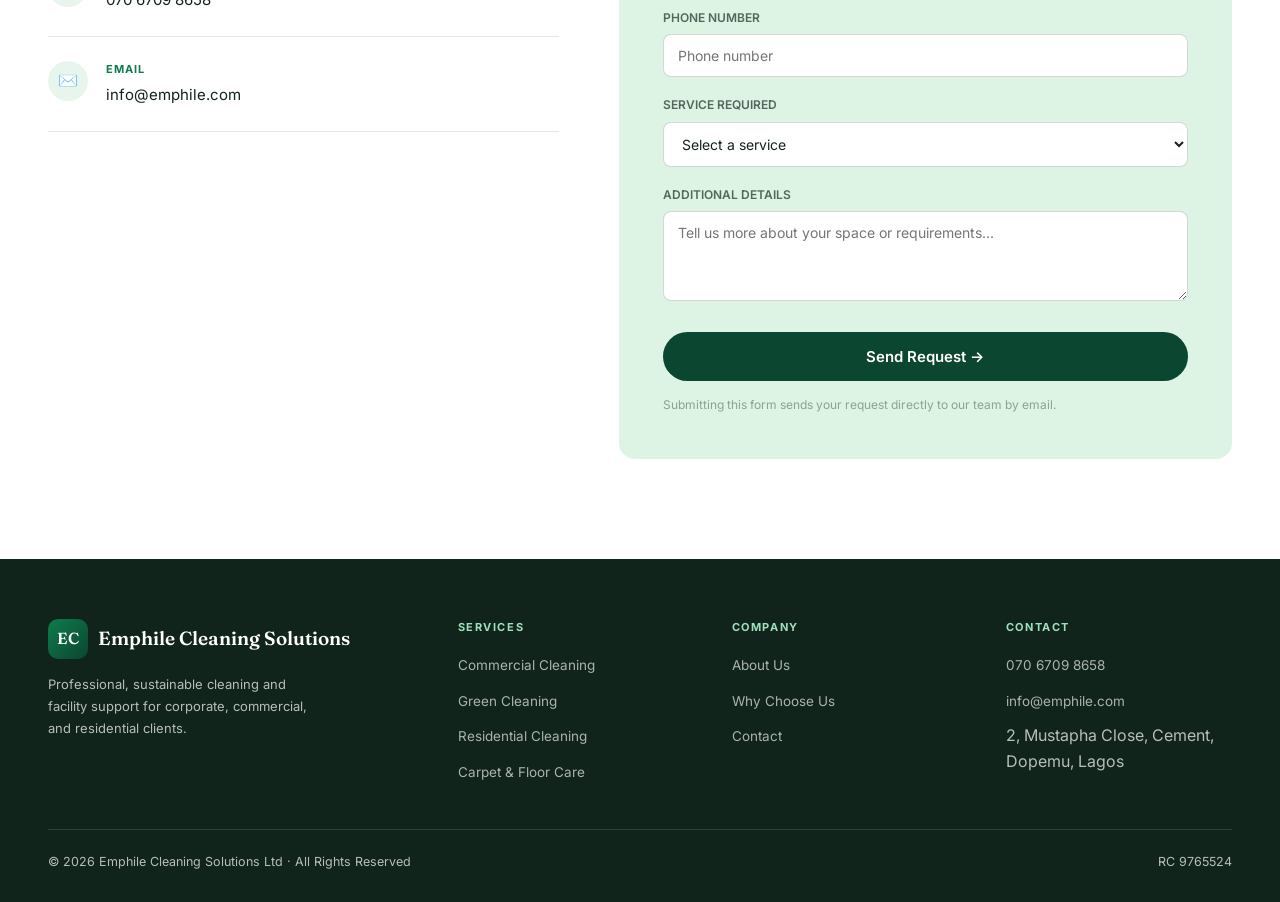
==== commit 7f383e2c: "Revert hero photo to show all 4 staff members The single-person spotlight crop wasn't what was wante" ====
--- a/index.html
+++ b/index.html
@@ -159,9 +159,9 @@
   }
   .hero-content { position: relative; z-index: 2; max-width: 640px; flex-shrink: 0; }
   .hero-visual {
-    position: relative; z-index: 2; flex-shrink: 0;
-    height: clamp(380px, 58vh, 620px); width: auto; aspect-ratio: 381 / 1200;
+    position: relative; z-index: 2; flex: 1; max-width: 560px;
     border-radius: 20px; overflow: hidden; box-shadow: 0 30px 60px rgba(11,70,48,0.18);
+    aspect-ratio: 1136 / 1024;
   }
   .hero-visual img { width: 100%; height: 100%; object-fit: cover; display: block; }
   .hero-badge {
@@ -386,7 +386,7 @@
   /* Responsive */
   @media (max-width: 1024px) {
     .hero-content { max-width: 480px; }
-    .hero-visual { height: clamp(300px, 46vh, 420px); }
+    .hero-visual { max-width: 380px; }
     .services-grid { grid-template-columns: repeat(2, 1fr); }
     .about-section { grid-template-columns: 1fr; }
     .about-panel { position: static; }
@@ -405,7 +405,7 @@
     .hero { padding: 110px 20px 60px; flex-direction: column; align-items: stretch; gap: 36px; }
     .hero-leaf { display: none; }
     .hero-content { max-width: none; }
-    .hero-visual { align-self: center; height: 340px; }
+    .hero-visual { max-width: none; }
     .section { padding: 64px 20px; }
     .services-grid, .why-grid, .serve-grid { grid-template-columns: 1fr; }
     .gallery-grid { grid-template-columns: 1fr; }
@@ -450,7 +450,7 @@
     </div>
   </div>
   <div class="hero-visual">
-    <img src="images/team-hero.jpg" alt="Emphile Cleaning Solutions uniformed staff member" width="381" height="1200" loading="eager">
+    <img src="images/team-hero.jpg" alt="Emphile Cleaning Solutions uniformed team with cleaning equipment" width="1000" height="902" loading="eager">
   </div>
 </section>
 
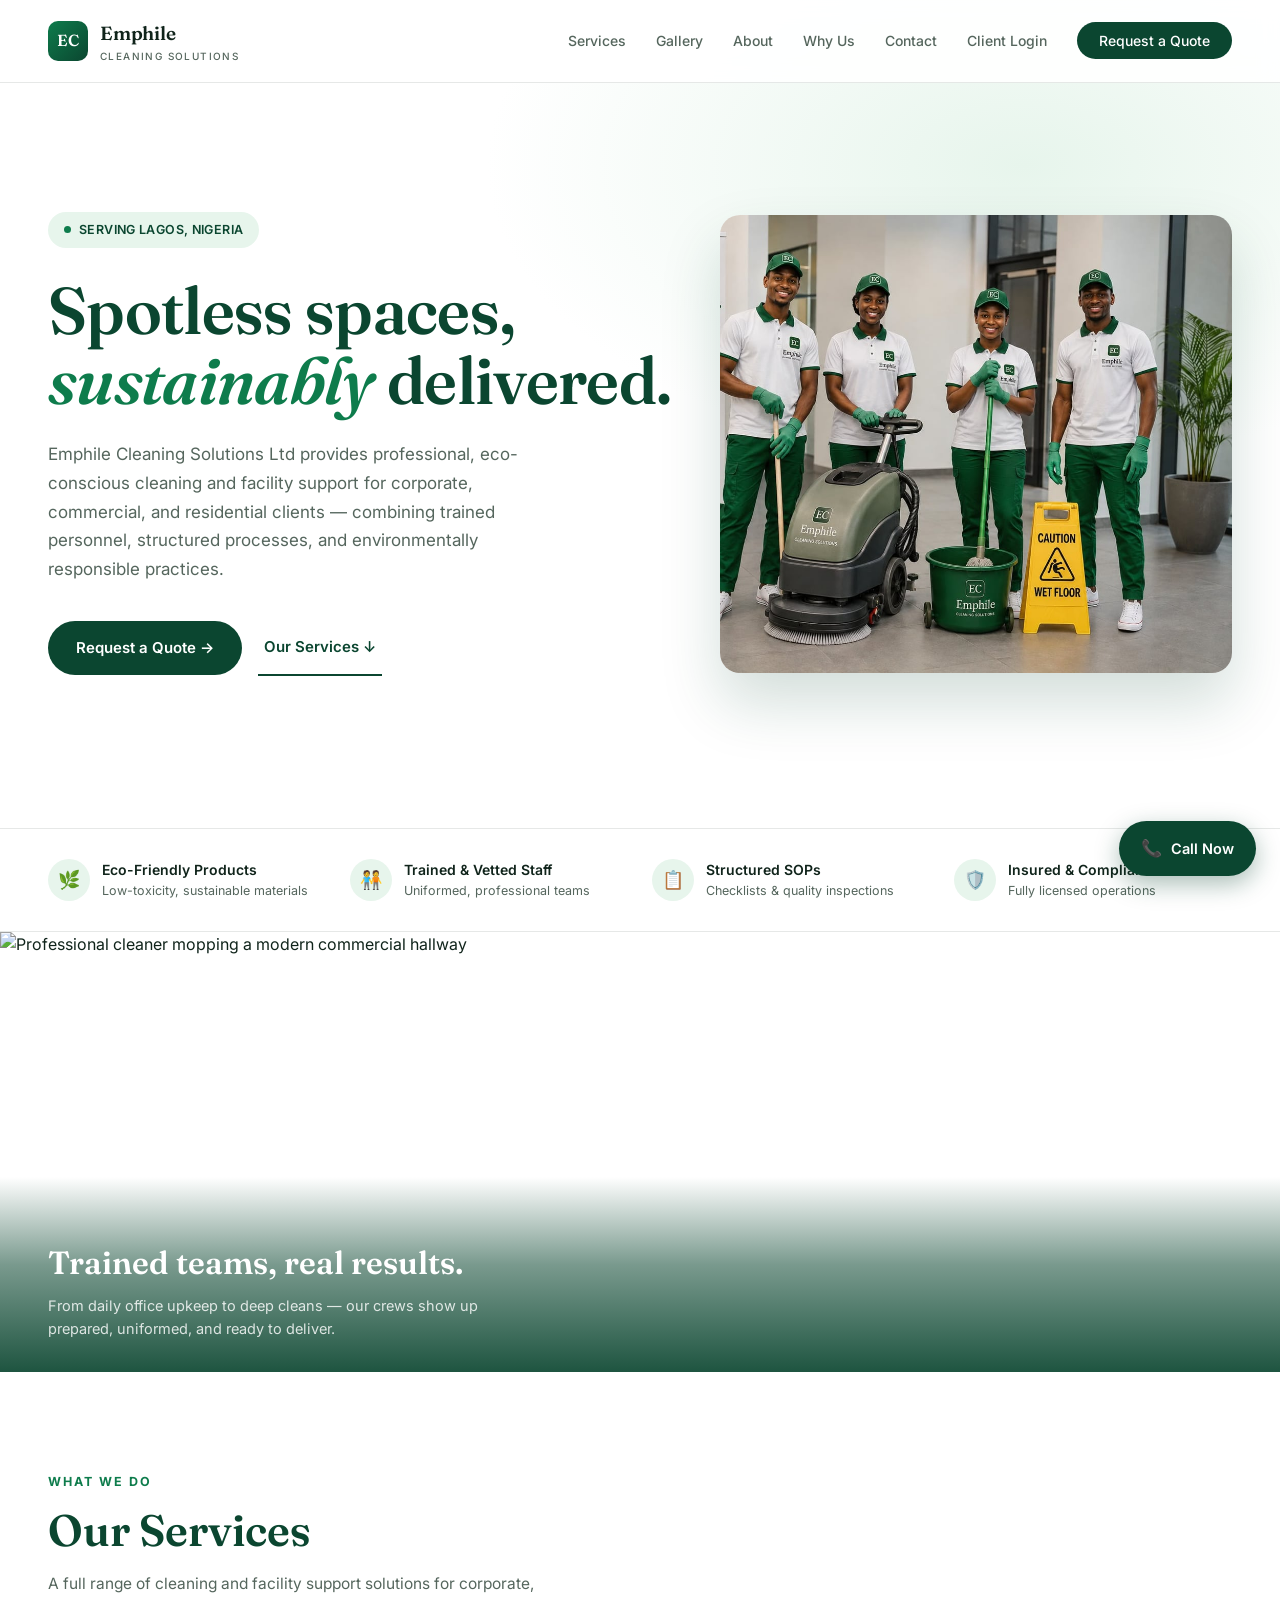
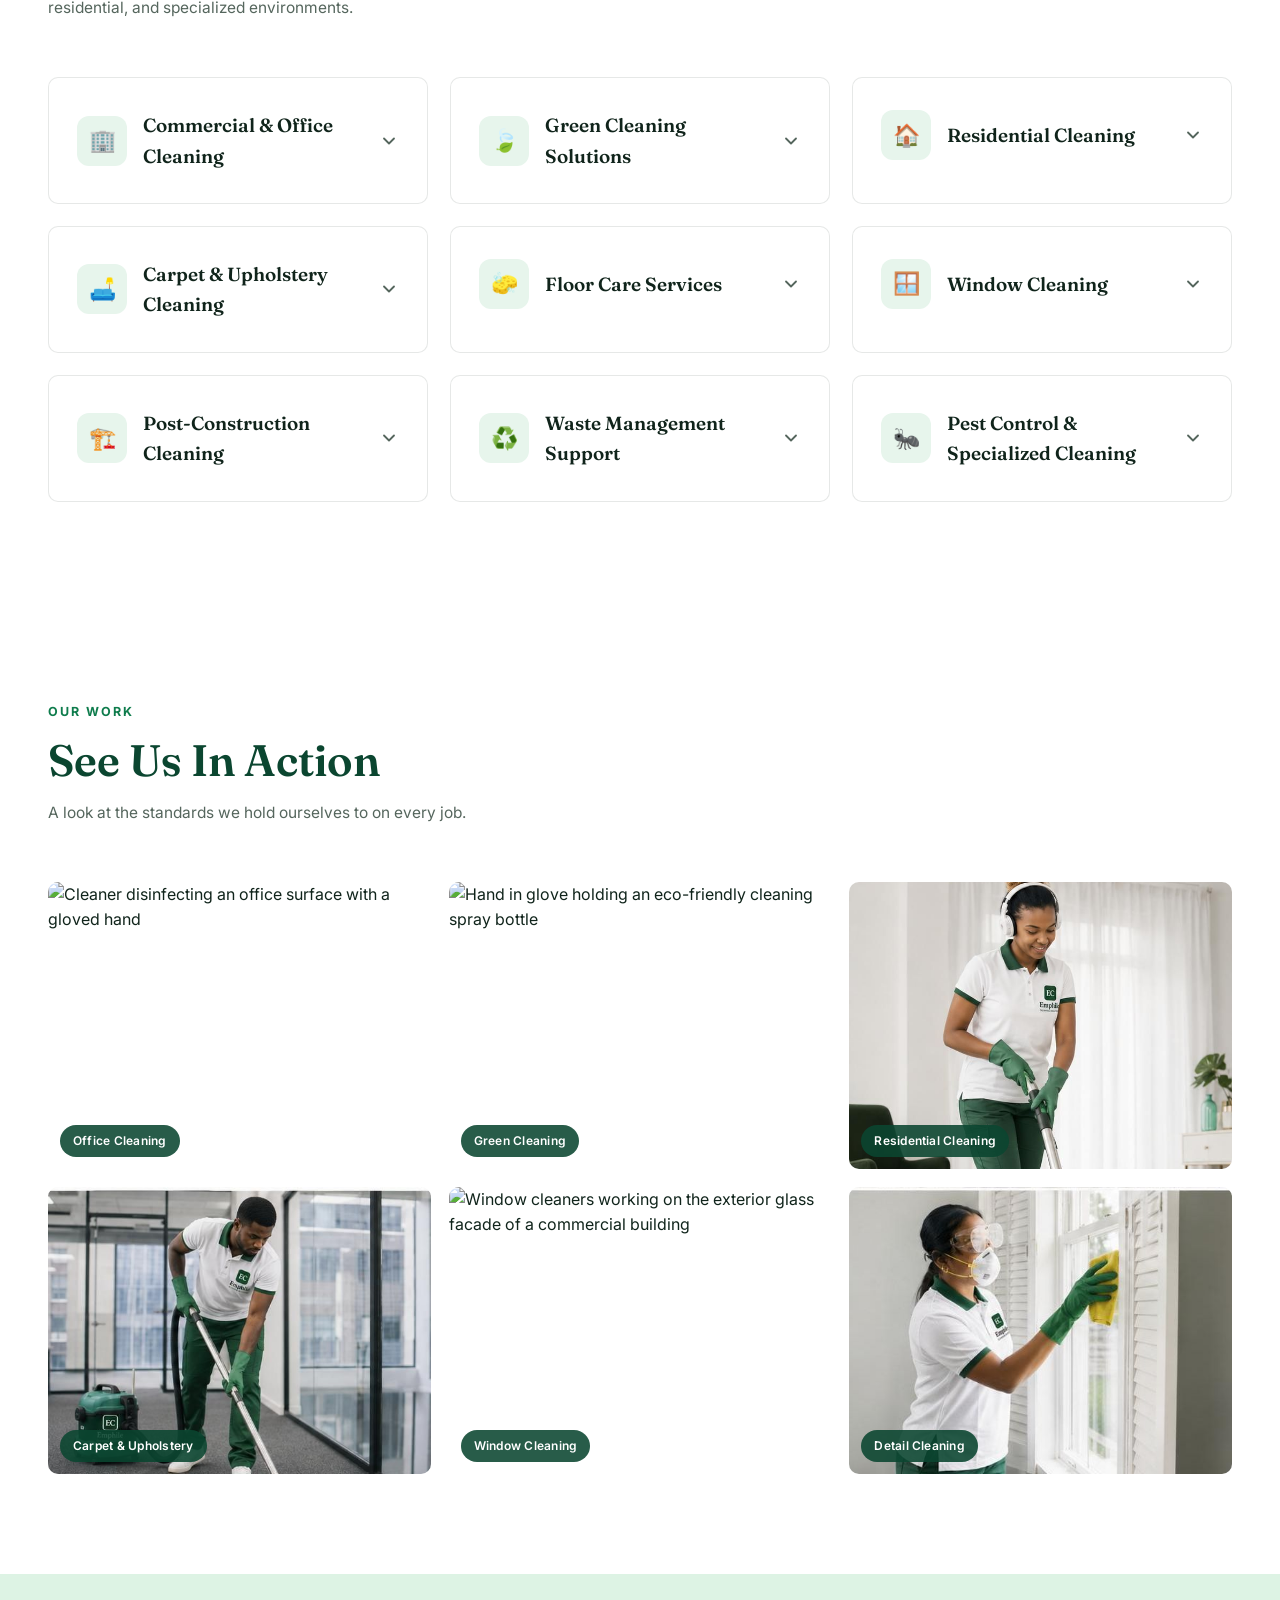
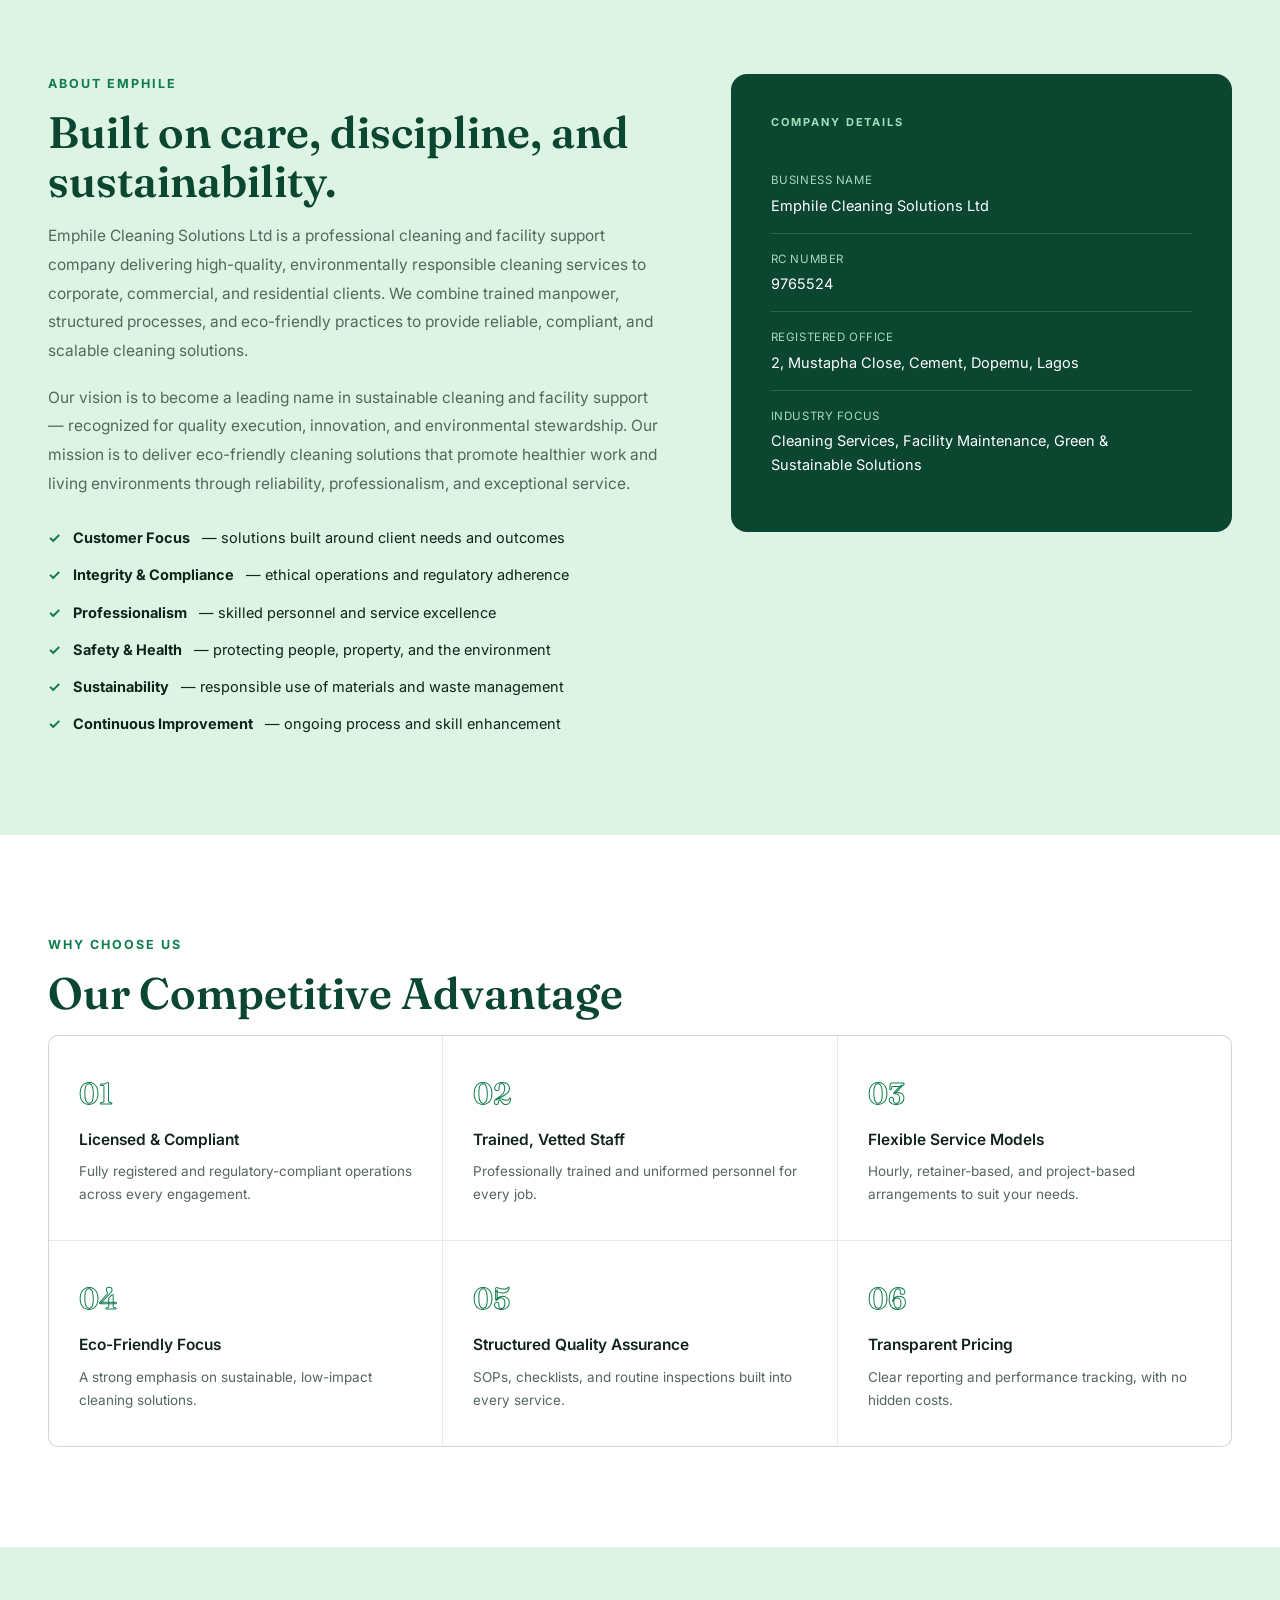
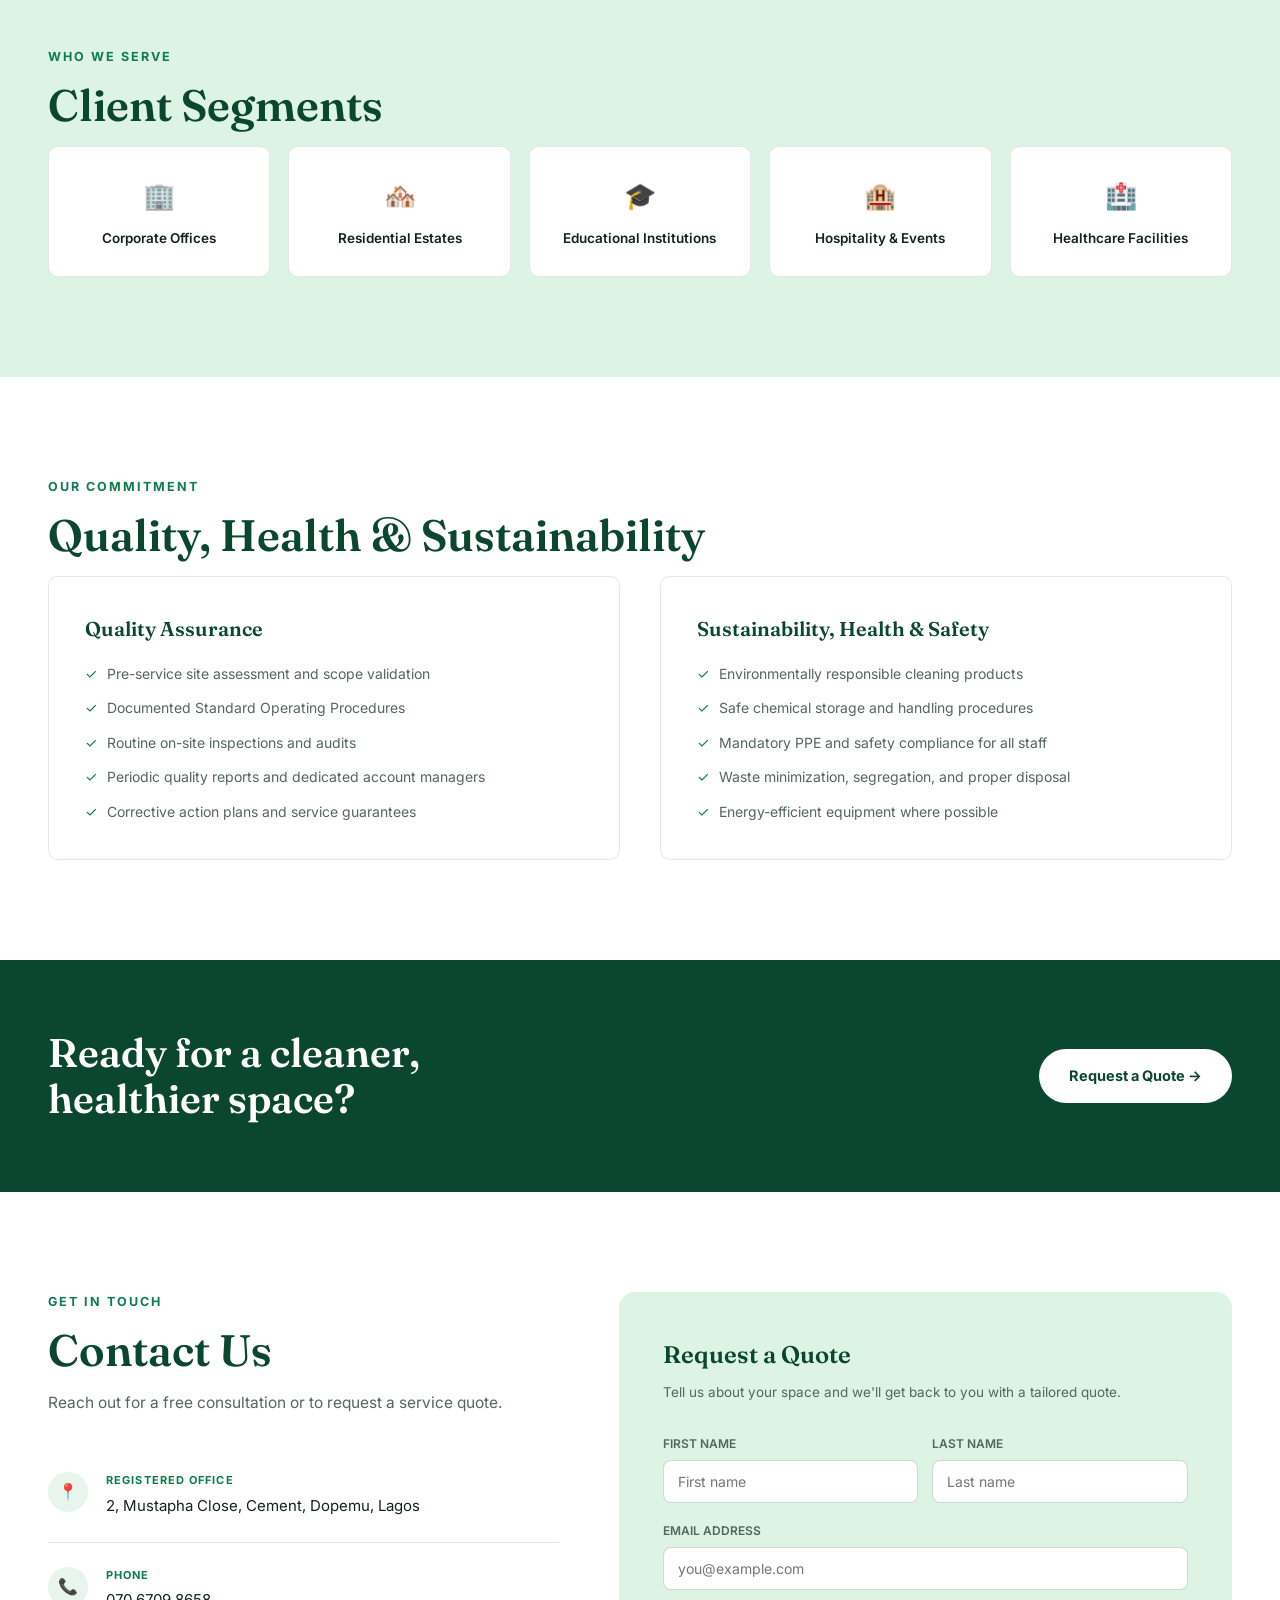
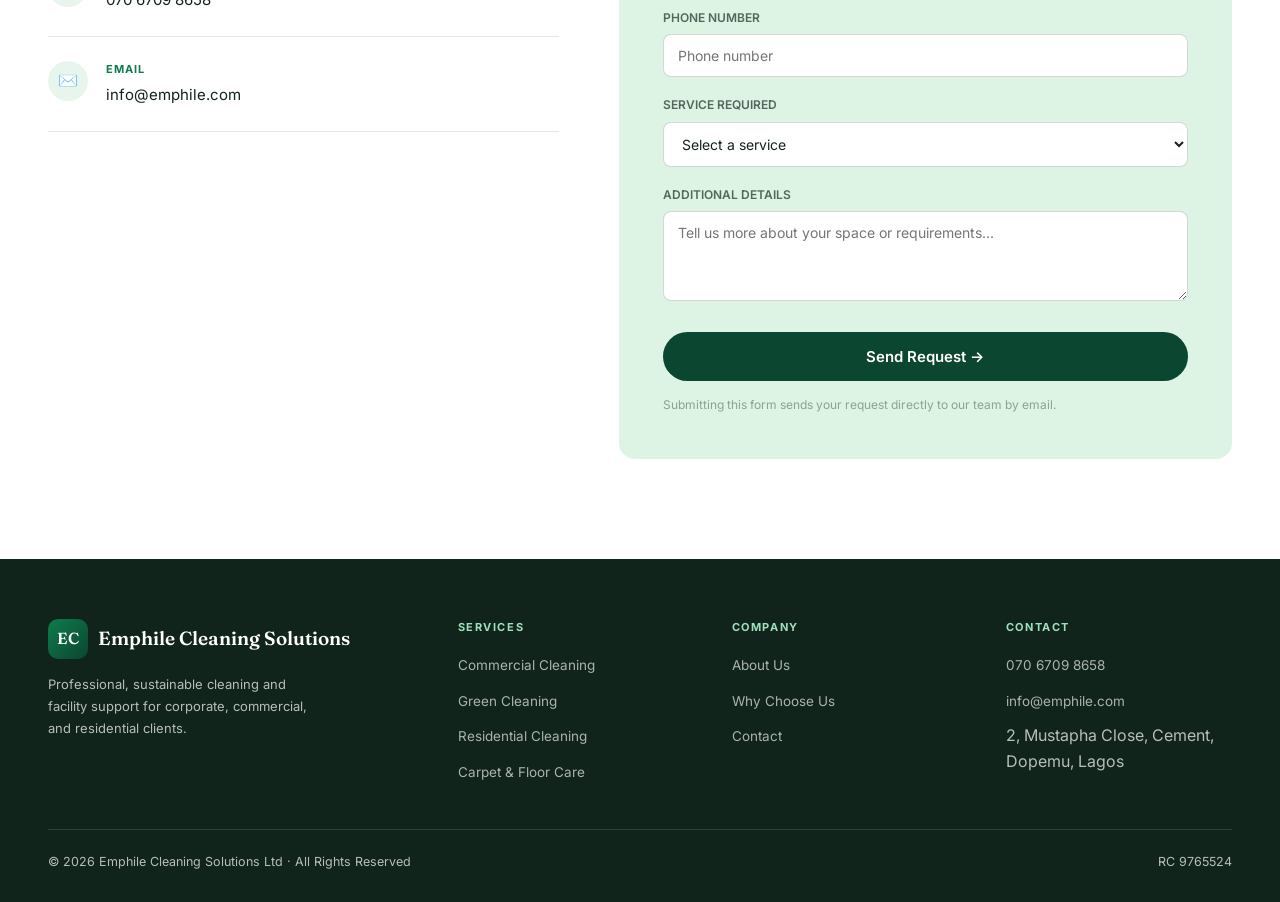
==== commit 645370eb: "Adjust hero photo crop so the left-most staff member's foot isn't cut off" ====
--- a/index.html
+++ b/index.html
@@ -161,7 +161,7 @@
   .hero-visual {
     position: relative; z-index: 2; flex: 1; max-width: 560px;
     border-radius: 20px; overflow: hidden; box-shadow: 0 30px 60px rgba(11,70,48,0.18);
-    aspect-ratio: 1136 / 1024;
+    aspect-ratio: 1148 / 1024;
   }
   .hero-visual img { width: 100%; height: 100%; object-fit: cover; display: block; }
   .hero-badge {
@@ -450,7 +450,7 @@
     </div>
   </div>
   <div class="hero-visual">
-    <img src="images/team-hero.jpg" alt="Emphile Cleaning Solutions uniformed team with cleaning equipment" width="1000" height="902" loading="eager">
+    <img src="images/team-hero.jpg" alt="Emphile Cleaning Solutions uniformed team with cleaning equipment" width="1000" height="892" loading="eager">
   </div>
 </section>
 
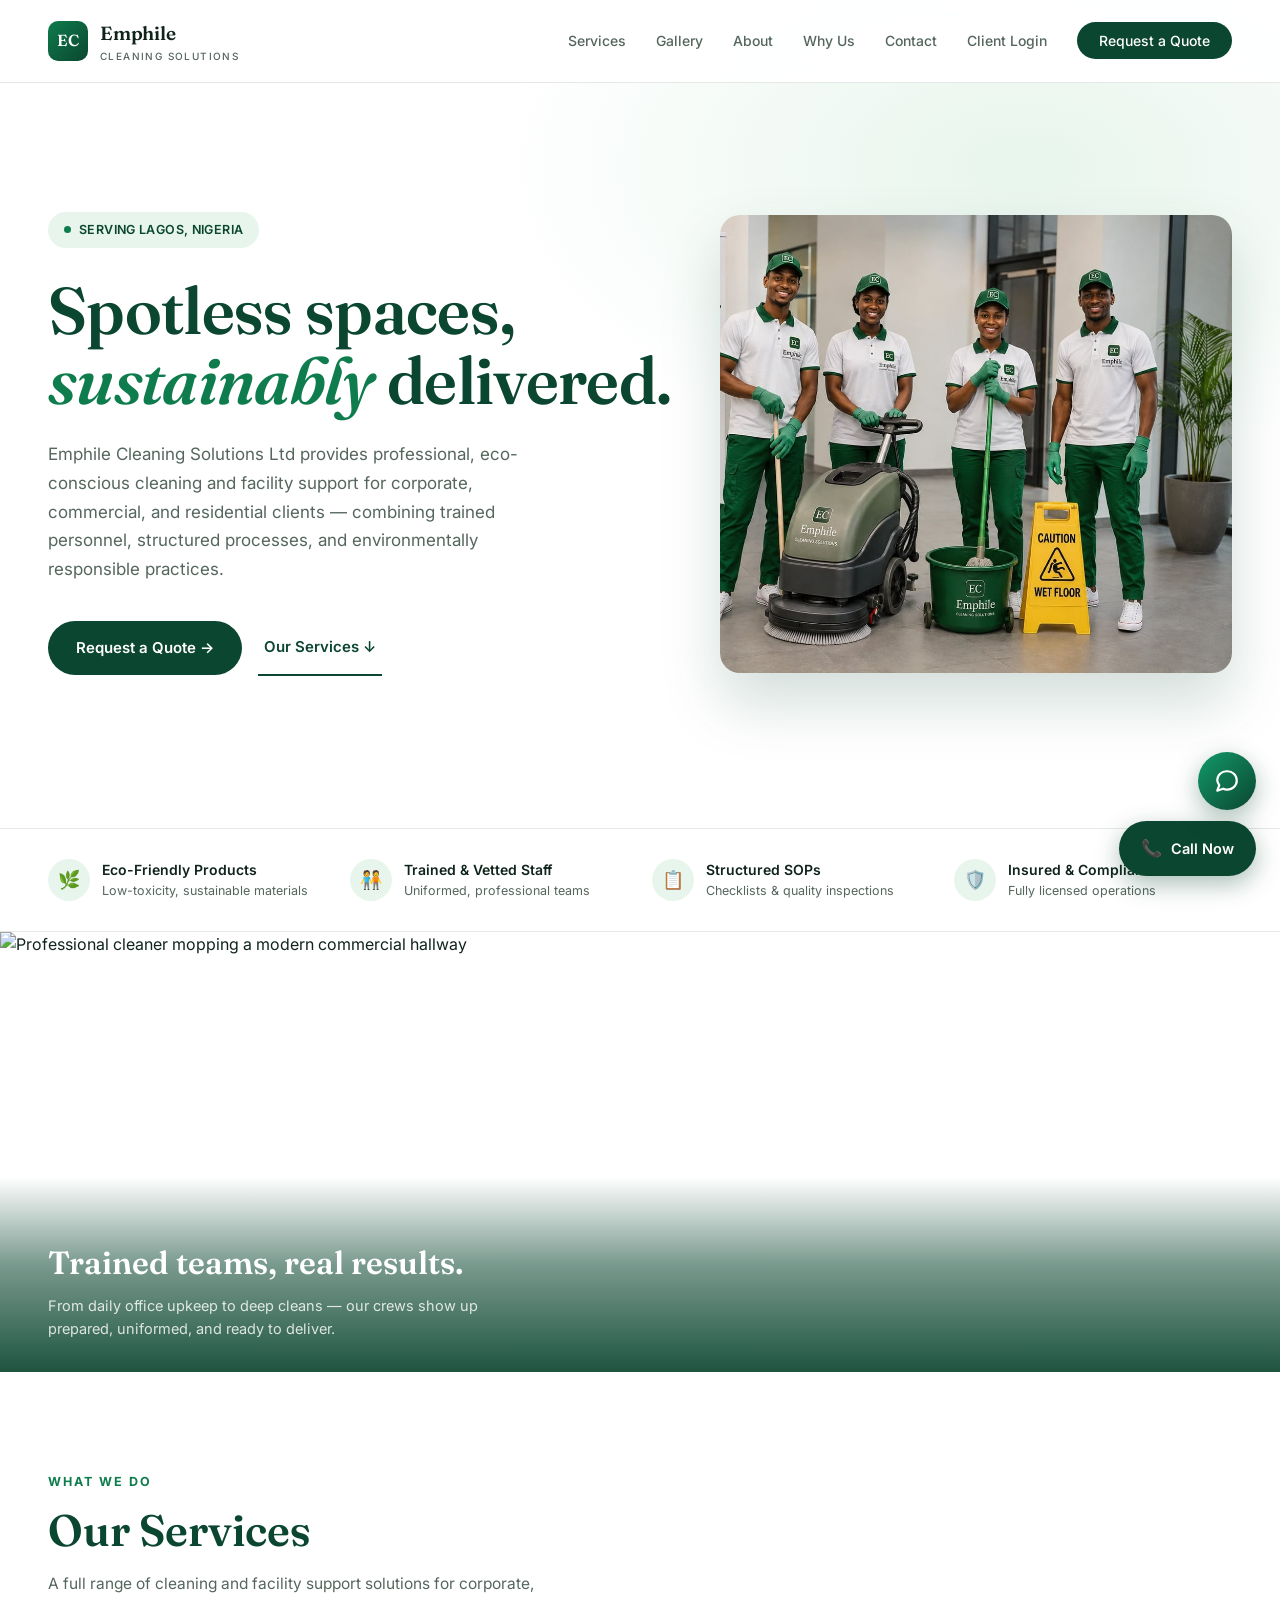
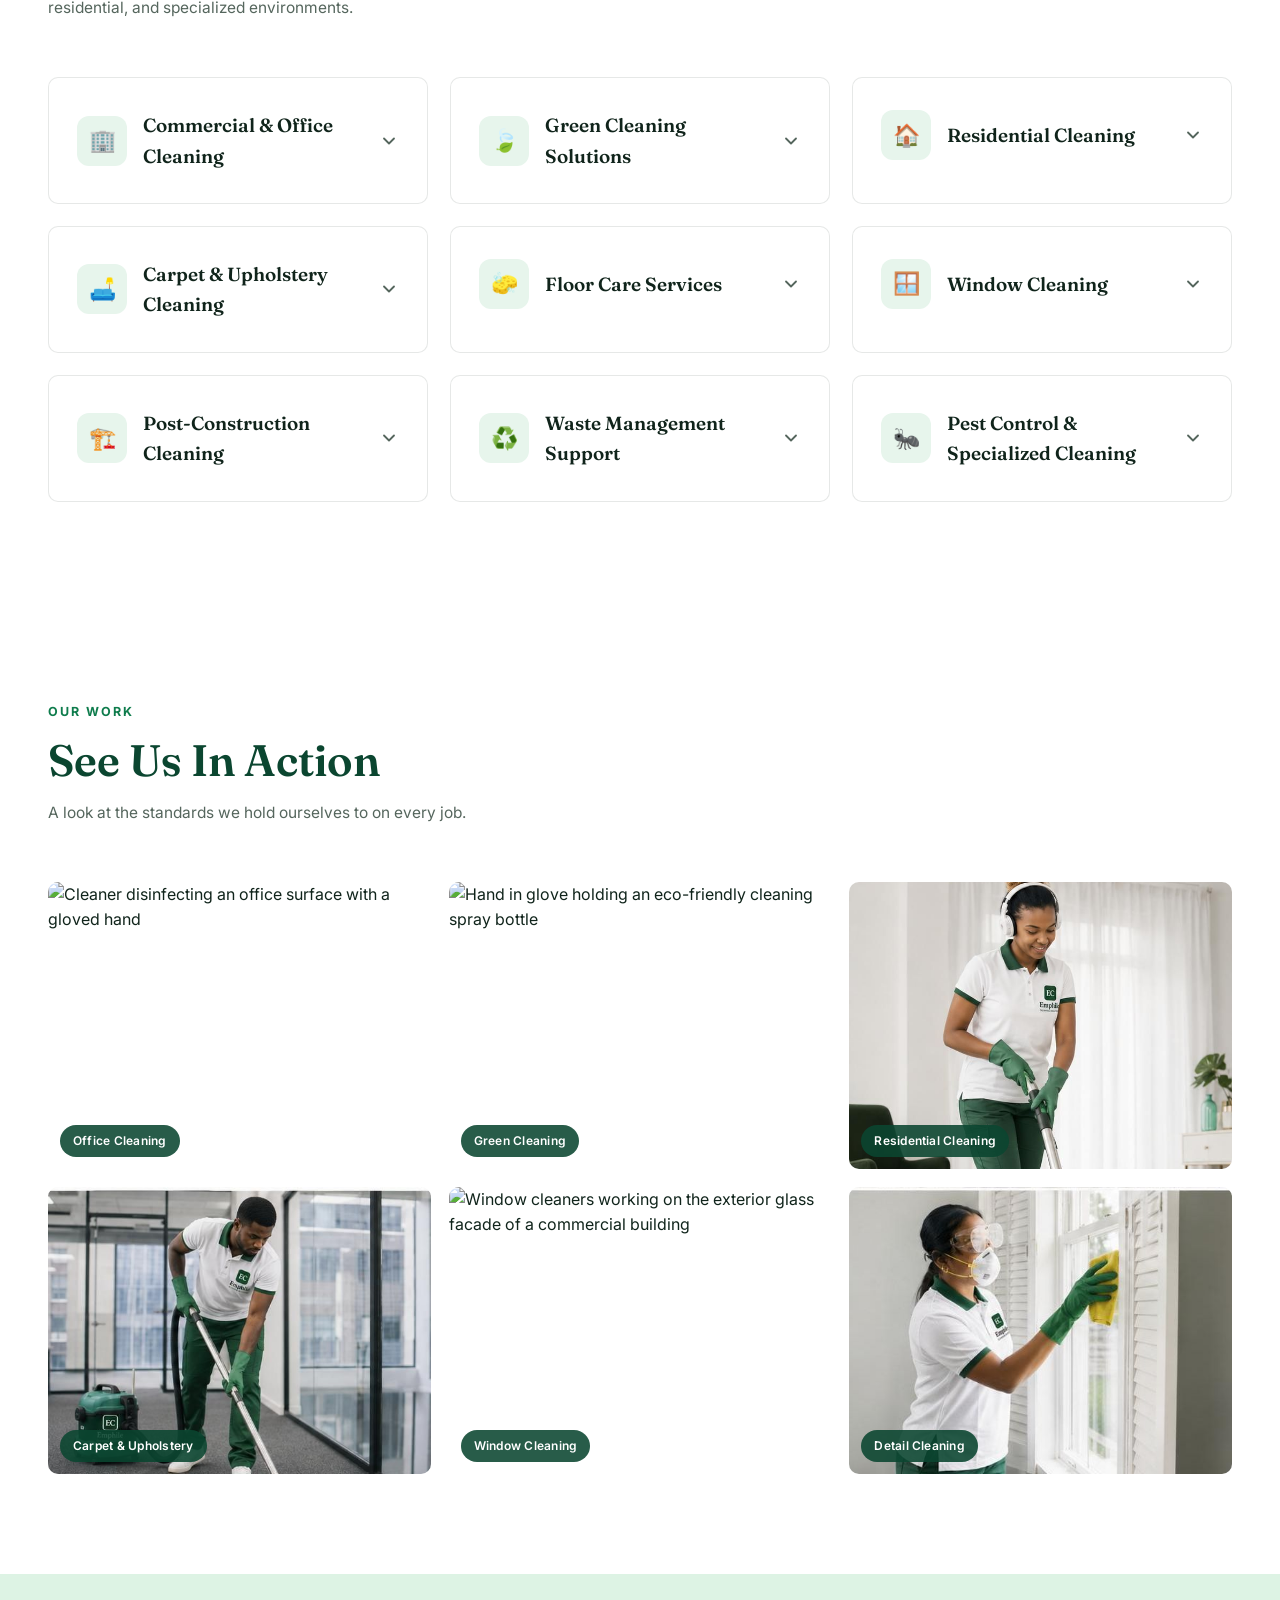
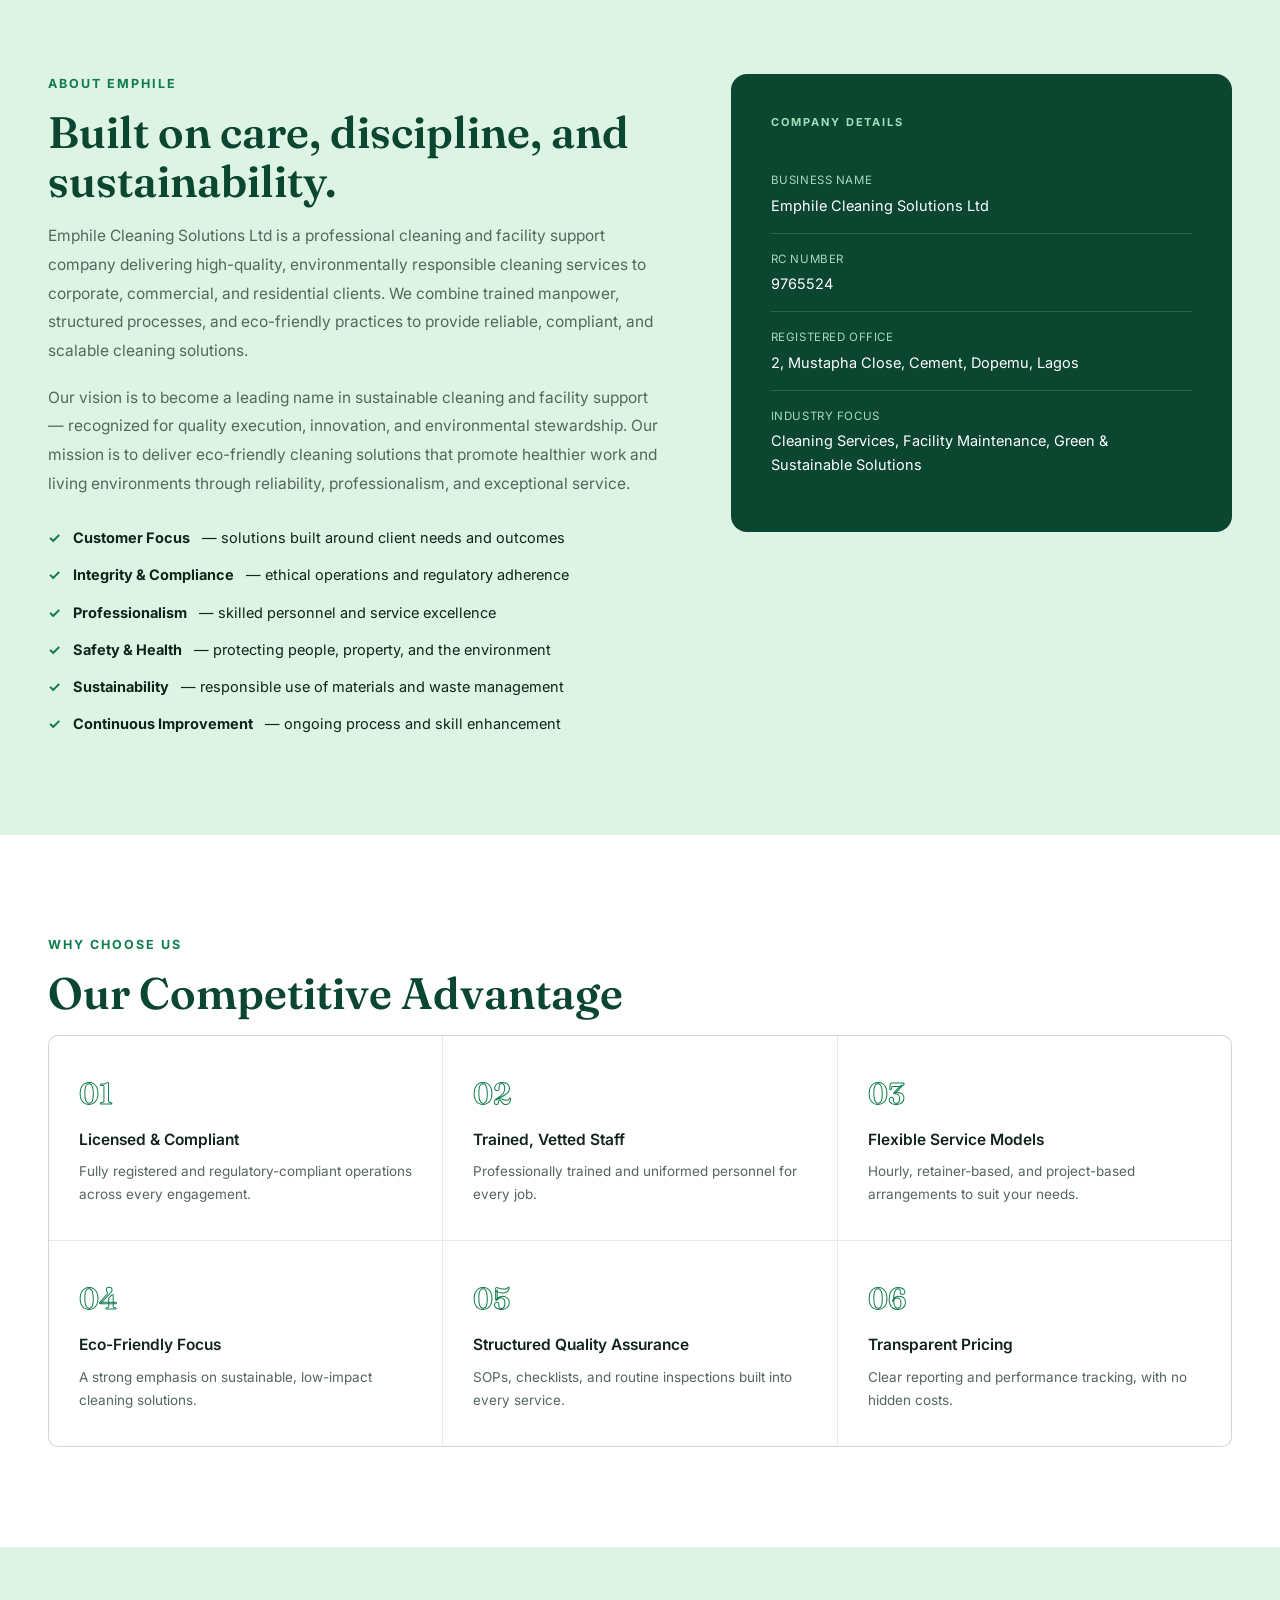
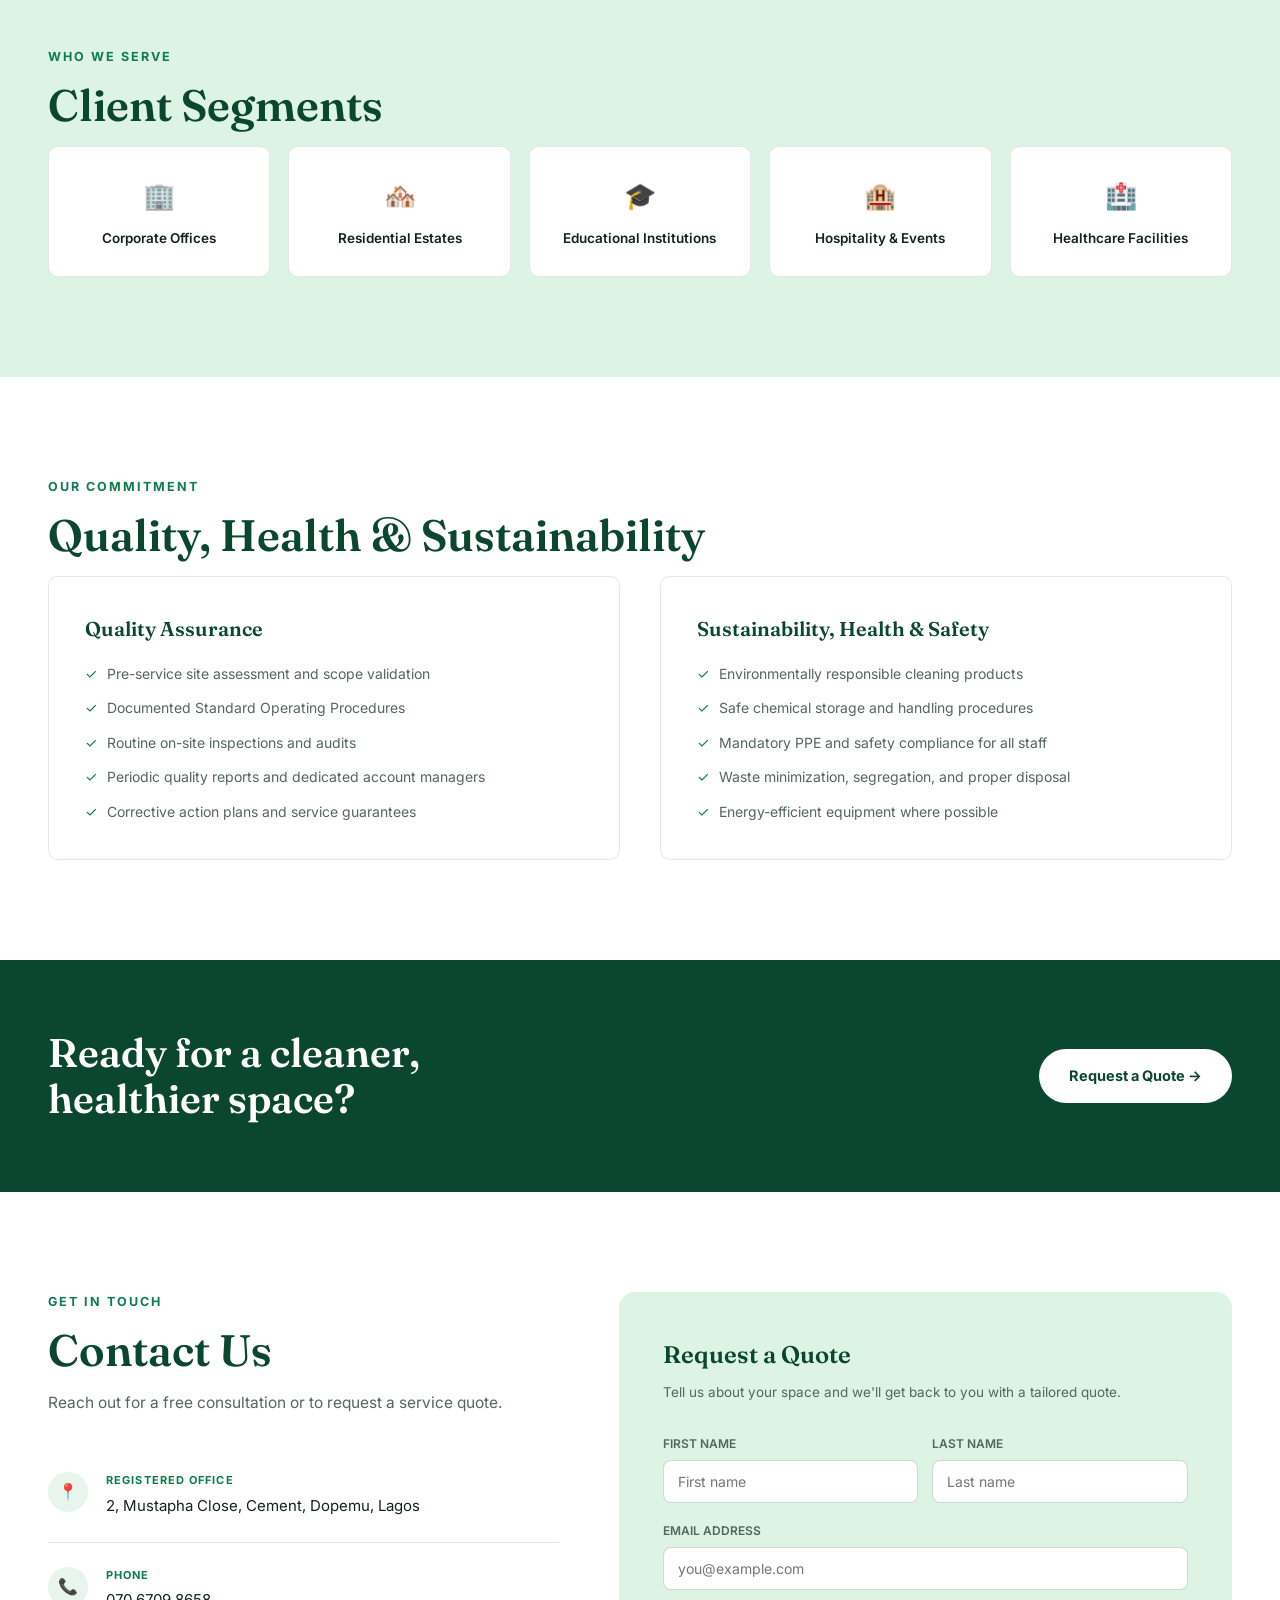
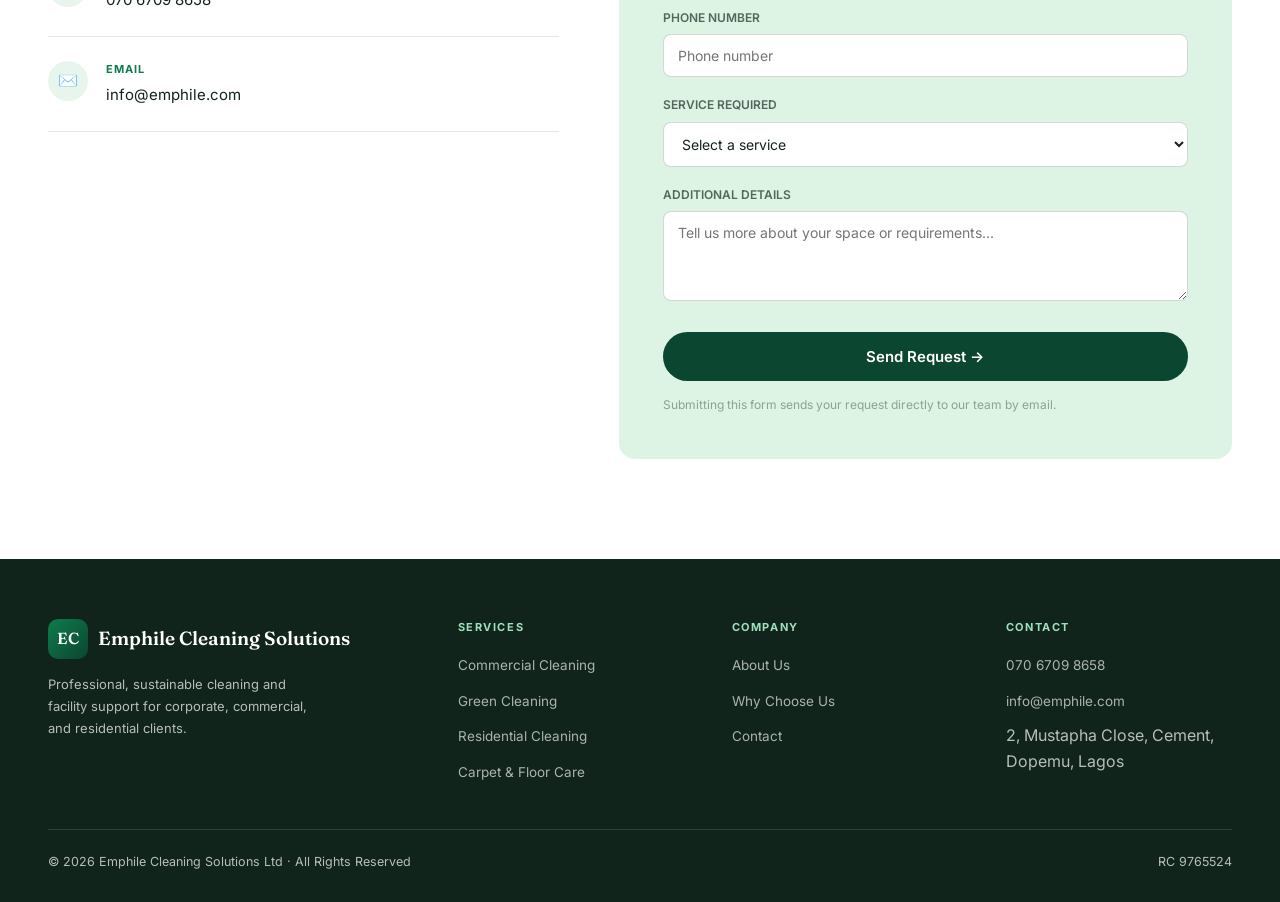
==== commit 900458af: "Add virtual assistant chat widget to the website FAQ-style assistant covering services, pricing, con" ====
--- a/index.html
+++ b/index.html
@@ -855,5 +855,503 @@
     });
   });
 </script>
+
+<!-- Virtual assistant -->
+<style>
+  .ea-launcher {
+    position: fixed; right: 24px; bottom: 90px; z-index: 210;
+    width: 58px; height: 58px; border: none; border-radius: 50%; cursor: pointer;
+    color: #fff; background: linear-gradient(135deg, #12996A, #0B4630);
+    box-shadow: 0 8px 24px rgba(11,70,48,0.35);
+    display: flex; align-items: center; justify-content: center;
+    transition: transform 0.15s, box-shadow 0.2s;
+  }
+  .ea-launcher:hover { transform: translateY(-2px); box-shadow: 0 12px 28px rgba(11,70,48,0.4); }
+  .ea-launcher svg { width: 26px; height: 26px; }
+  .ea-launcher .ea-ic-close { display: none; }
+  .ea-launcher[aria-expanded="true"] .ea-ic-chat { display: none; }
+  .ea-launcher[aria-expanded="true"] .ea-ic-close { display: block; }
+  .ea-launcher:focus-visible, .ea-close:focus-visible, .ea-chip:focus-visible,
+  .ea-link:focus-visible, .ea-send:focus-visible, .ea-nudge-x:focus-visible { outline: 2px solid #0E7C4C; outline-offset: 2px; }
+
+  .ea-nudge {
+    position: fixed; right: 24px; bottom: 158px; z-index: 210; max-width: 250px;
+    background: #fff; color: #10241B; border: 1px solid rgba(16,36,27,0.12);
+    border-radius: 14px 14px 4px 14px; padding: 12px 30px 12px 14px;
+    font-size: 13.5px; line-height: 1.5; cursor: pointer; display: none;
+    box-shadow: 0 10px 30px rgba(11,70,48,0.18);
+  }
+  .ea-nudge.show { display: block; animation: ea-pop 0.25s ease-out; }
+  .ea-nudge-x { position: absolute; top: 4px; right: 6px; background: none; border: none; font-size: 18px; line-height: 1; color: #55665D; cursor: pointer; padding: 4px; }
+
+  .ea-panel {
+    position: fixed; right: 24px; bottom: 160px; z-index: 220;
+    width: 380px; max-width: calc(100vw - 32px); height: 560px; max-height: calc(100vh - 184px);
+    display: none; flex-direction: column; background: #fff; border-radius: 18px; overflow: hidden;
+    box-shadow: 0 24px 60px rgba(11,70,48,0.28), 0 0 0 1px rgba(16,36,27,0.08);
+  }
+  .ea-panel.open { display: flex; animation: ea-pop 0.22s ease-out; }
+  .ea-head { display: flex; align-items: center; gap: 12px; padding: 14px 16px; background: linear-gradient(135deg, #0E7C4C, #0B4630); color: #fff; }
+  .ea-avatar { width: 38px; height: 38px; border-radius: 10px; background: #fff; color: #0B4630; display: flex; align-items: center; justify-content: center; font-family: 'Fraunces', Georgia, serif; font-weight: 700; font-size: 15px; flex-shrink: 0; }
+  .ea-head-text { flex: 1; min-width: 0; }
+  .ea-title { font-family: 'Fraunces', Georgia, serif; font-weight: 600; font-size: 16px; line-height: 1.2; }
+  .ea-sub { font-size: 12px; opacity: 0.85; }
+  .ea-close { background: none; border: none; color: #fff; cursor: pointer; padding: 6px; border-radius: 8px; display: flex; }
+  .ea-close:hover { background: rgba(255,255,255,0.14); }
+  .ea-close svg { width: 20px; height: 20px; }
+
+  .ea-log { flex: 1; overflow-y: auto; padding: 16px 14px; background: #F4FAF6; display: flex; flex-direction: column; gap: 10px; scroll-behavior: smooth; }
+  .ea-msg { max-width: 86%; padding: 10px 13px; border-radius: 14px; font-size: 14px; line-height: 1.55; white-space: pre-wrap; overflow-wrap: anywhere; }
+  .ea-bot { align-self: flex-start; background: #fff; color: #10241B; border: 1px solid rgba(16,36,27,0.09); border-bottom-left-radius: 4px; }
+  .ea-user { align-self: flex-end; background: #0B4630; color: #fff; border-bottom-right-radius: 4px; }
+  .ea-links { align-self: flex-start; display: flex; flex-wrap: wrap; gap: 8px; }
+  .ea-link { display: inline-flex; align-items: center; background: #0B4630; color: #fff; text-decoration: none; font-size: 13px; font-weight: 600; padding: 8px 14px; border-radius: 999px; }
+  .ea-link:hover { background: #0E7C4C; }
+  .ea-chips { align-self: flex-start; display: flex; flex-wrap: wrap; gap: 8px; max-width: 100%; }
+  .ea-chip { background: #fff; color: #0B4630; border: 1px solid #12996A; border-radius: 999px; padding: 7px 13px; font-size: 13px; font-weight: 600; cursor: pointer; font-family: inherit; }
+  .ea-chip:hover { background: #E7F5EC; }
+  .ea-typing { align-self: flex-start; background: #fff; border: 1px solid rgba(16,36,27,0.09); border-radius: 14px; border-bottom-left-radius: 4px; padding: 12px 14px; display: flex; gap: 4px; }
+  .ea-typing span { width: 7px; height: 7px; border-radius: 50%; background: #8FA097; animation: ea-blink 1.2s infinite; }
+  .ea-typing span:nth-child(2) { animation-delay: 0.2s; }
+  .ea-typing span:nth-child(3) { animation-delay: 0.4s; }
+
+  .ea-form { display: flex; gap: 8px; padding: 10px 12px; border-top: 1px solid rgba(16,36,27,0.1); background: #fff; }
+  .ea-input { flex: 1; min-width: 0; border: 1px solid rgba(16,36,27,0.18); border-radius: 999px; padding: 10px 14px; font-size: 14px; font-family: inherit; color: #10241B; outline: none; }
+  .ea-input:focus { border-color: #0E7C4C; }
+  .ea-send { border: none; background: #0B4630; color: #fff; border-radius: 50%; width: 40px; height: 40px; cursor: pointer; display: flex; align-items: center; justify-content: center; flex-shrink: 0; }
+  .ea-send:hover { background: #0E7C4C; }
+  .ea-send svg { width: 18px; height: 18px; }
+  .ea-note { font-size: 11px; color: #8FA097; text-align: center; padding: 0 12px 9px; background: #fff; }
+
+  @keyframes ea-pop { from { opacity: 0; transform: translateY(10px) scale(0.98); } to { opacity: 1; transform: none; } }
+  @keyframes ea-blink { 0%, 60%, 100% { opacity: 0.3; } 30% { opacity: 1; } }
+
+  @media (max-width: 768px) {
+    .ea-launcher { right: 16px; bottom: 76px; width: 54px; height: 54px; }
+    .ea-nudge { right: 16px; bottom: 140px; }
+    .ea-panel { right: 10px; left: 10px; bottom: 10px; width: auto; max-width: none; max-height: none; height: min(640px, calc(100vh - 20px)); border-radius: 16px; }
+    .ea-input { font-size: 16px; }
+  }
+  @supports (height: 100dvh) {
+    @media (max-width: 768px) { .ea-panel { height: min(640px, calc(100dvh - 20px)); } }
+  }
+  @media (prefers-reduced-motion: reduce) {
+    .ea-panel.open, .ea-nudge.show { animation: none; }
+    .ea-typing span { animation: none; opacity: 0.6; }
+    .ea-log { scroll-behavior: auto; }
+  }
+</style>
+<script>
+(function () {
+  'use strict';
+
+  const PHONE = '070 6709 8658';
+  const TEL = 'tel:+2347067098658';
+  const EMAIL = 'info@emphile.com';
+  const ADDRESS = '2, Mustapha Close, Cement, Dopemu, Lagos';
+  const reduced = window.matchMedia && window.matchMedia('(prefers-reduced-motion: reduce)').matches;
+
+  const SERVICES = [
+    { name: 'Commercial & Office Cleaning', label: 'Office cleaning', keys: ['office', 'commercial', 'workplace'], detail: 'Daily, weekly, and monthly schedules covering general office sanitation, restroom hygiene, and waste coordination.' },
+    { name: 'Green Cleaning Solutions', label: 'Green cleaning', keys: ['green clean', 'green solution'], detail: 'Eco-friendly, low-toxicity products and sustainable methods that protect health and reduce environmental impact.' },
+    { name: 'Residential Cleaning', label: 'Residential', keys: ['residential', 'home', 'house', 'apartment', 'flat ', 'housekeeping', 'move in', 'move out'], detail: 'Routine housekeeping, deep cleaning, and move-in/move-out cleaning for homes and private residences.' },
+    { name: 'Carpet & Upholstery Cleaning', label: 'Carpet & upholstery', keys: ['carpet', 'upholster', 'sofa', 'couch', 'rug'], detail: 'Hot water extraction, stain treatment, odor control, and fabric sanitization for carpets and furniture.' },
+    { name: 'Floor Care Services', label: 'Floor care', keys: ['floor', 'tile', 'marble', 'terrazzo', 'polish'], detail: 'Scrubbing, polishing, sealing, and surface protection for tile, marble, terrazzo, and vinyl floors.' },
+    { name: 'Window Cleaning', label: 'Windows', keys: ['window', 'glass', 'facade', 'façade'], detail: 'Internal and external glass cleaning, including high-reach and façade cleaning where applicable.' },
+    { name: 'Post-Construction Cleaning', label: 'Post-construction', keys: ['construction', 'renovation', 'builder', 'handover'], detail: 'Debris and dust removal, paint and residue cleaning, and final handover preparation.' },
+    { name: 'Waste Management Support', label: 'Waste management', keys: ['waste', 'recycl', 'disposal', 'garbage', 'refuse'], detail: 'On-site waste segregation guidance, ethical disposal coordination, and recycling support.' },
+    { name: 'Pest Control & Specialized Cleaning', label: 'Pest control', keys: ['pest', 'insect', 'cockroach', 'rodent', 'fumigat', 'termite', 'mosquito', 'specialized', 'specialised'], detail: 'Environmentally safe pest management, plus tailored cleaning for schools, hospitality, and healthcare settings.' },
+  ];
+
+  const LINK_CALL = { label: 'Call ' + PHONE, href: TEL };
+  const LINK_MAIL = { label: 'Email us', href: 'mailto:' + EMAIL };
+  const LINK_FORM = { label: 'Use the quote form', href: '#quote' };
+
+  const MAIN_CHIPS = [
+    { label: 'Our services', intent: 'services' },
+    { label: 'Get a free quote', intent: 'quote' },
+    { label: 'Pricing', intent: 'pricing' },
+    { label: 'Who we serve', intent: 'clients' },
+    { label: 'Contact us', intent: 'contact' },
+    { label: 'Client portal', intent: 'portal' },
+  ];
+  const DEFAULT_CHIPS = [
+    { label: 'Get a free quote', intent: 'quote' },
+    { label: 'Our services', intent: 'services' },
+    { label: 'Contact us', intent: 'contact' },
+  ];
+  const CANCEL_CHIP = { label: 'Cancel', answer: 'cancel' };
+
+  function msg(text, opts) { return Object.assign({ text: text, links: [], chips: DEFAULT_CHIPS }, opts || {}); }
+  function clean(s) { return String(s).replace(/[<>]/g, '').replace(/\s+/g, ' ').trim(); }
+  function norm(s) { return ' ' + s.toLowerCase().replace(/[^a-z0-9&'é ]+/g, ' ').replace(/\s+/g, ' ').trim() + ' '; }
+  function score(text, keys, w) {
+    let s = 0;
+    keys.forEach(function (k) { if (text.indexOf(' ' + k) !== -1) s += w + (k.indexOf(' ') > 0 ? 1 : 0); });
+    return s;
+  }
+  function detectService(text) {
+    const n = norm(text);
+    let best = null, bs = 0;
+    SERVICES.forEach(function (s) { const sc = score(n, s.keys, 3); if (sc > bs) { bs = sc; best = s; } });
+    return best;
+  }
+
+  const INTENTS = [
+    { id: 'greet', w: 2, keys: ['hi ', 'hello', 'hey ', 'good morning', 'good afternoon', 'good evening', 'howdy'],
+      reply: function () { return msg('Hello! I can tell you about our cleaning services, help you get a free quote, or share our contact details. What would you like to do?', { chips: MAIN_CHIPS }); } },
+    { id: 'quote', w: 3, keys: ['quote', 'quotation', 'estimate', 'book', 'hire', 'get started', 'appointment', 'schedule a', 'site visit', 'consultation', 'request a'] },
+    { id: 'pricing', w: 3, keys: ['price', 'pricing', 'cost', 'how much', 'rate', 'charge', 'fee', 'afford', 'cheap', 'budget', 'discount'],
+      reply: function (ctx) {
+        const s = detectService(ctx.text || '');
+        return msg('Every space is different, so we price each job around its size, scope, and how often you need us, with clear reporting and no hidden costs. The quickest way to get a number is a free quote: share a few details and our team will get back to you.',
+          { chips: [{ label: 'Get a free quote', intent: 'quote', service: s ? s.name : undefined }, { label: 'Contact us', intent: 'contact' }], links: [LINK_CALL] });
+      } },
+    { id: 'services', w: 2, keys: ['services', 'service ', 'what do you', 'what can you', 'offer', 'what you do'],
+      reply: function () {
+        return msg('We offer nine services for corporate, commercial, and residential spaces. Tap one to learn more:',
+          { chips: SERVICES.map(function (s, i) { return { label: s.label, intent: 'svc:' + i }; }) });
+      } },
+    { id: 'contact', w: 2, keys: ['contact', 'phone', 'call', 'number', 'email', 'e mail', 'reach', 'address', 'whatsapp', 'human', 'real person', 'agent', 'representative', 'someone', 'talk to', 'speak to', 'operator', 'support'],
+      reply: function () {
+        return msg('You can reach Emphile Cleaning Solutions Ltd directly:\n\nPhone: ' + PHONE + '\nEmail: ' + EMAIL + '\nOffice: ' + ADDRESS,
+          { links: [LINK_CALL, LINK_MAIL], chips: [{ label: 'Get a free quote', intent: 'quote' }, { label: 'Our services', intent: 'services' }] });
+      } },
+    { id: 'location', w: 2, keys: ['where', 'location', 'located', 'area', 'lagos', 'nigeria', 'abuja', 'port harcourt', 'city', 'cities', 'state', 'serve'],
+      reply: function () {
+        return msg('We are based in Lagos, Nigeria (' + ADDRESS + ') and serve clients in Lagos. If you are outside Lagos, call or email us and we will let you know what is possible.',
+          { links: [LINK_CALL, LINK_MAIL] });
+      } },
+    { id: 'about', w: 2, keys: ['about', 'who are you', 'company', 'who is emphile', 'tell me about', 'history', 'background', 'mission', 'vision'],
+      reply: function () {
+        return msg('Emphile Cleaning Solutions Ltd (RC 9765524) is a professional cleaning and facility support company in Lagos. We combine trained personnel, structured processes, and eco-friendly practices to deliver reliable, compliant cleaning. We don\'t just clean, we care.');
+      } },
+    { id: 'staff', w: 2, keys: ['staff', 'cleaner', 'team', 'trained', 'vetted', 'uniform', 'employee', 'worker', 'personnel', 'trust', 'safe '],
+      reply: function () {
+        return msg('Our cleaners are professionally trained, vetted, and uniformed, and they follow mandatory PPE and safety procedures on every job.');
+      } },
+    { id: 'eco', w: 2, keys: ['eco', 'sustainab', 'environment', 'chemical', 'toxic', 'organic', 'natural product'],
+      reply: function () {
+        return msg('Sustainability is part of how we work: environmentally responsible cleaning products, safe chemical storage and handling, waste segregation and proper disposal, and energy-efficient equipment where possible.',
+          { chips: [{ label: 'Green cleaning', intent: 'svc:1' }, { label: 'Get a free quote', intent: 'quote' }] });
+      } },
+    { id: 'flex', w: 2, keys: ['hourly', 'retainer', 'contract', 'monthly', 'weekly', 'daily', 'recurring', 'one off', 'one time', 'flexible', 'schedule ', 'regular', 'how often', 'frequency'],
+      reply: function () {
+        return msg('We work with hourly, retainer-based, and project-based arrangements, so the service fits your schedule and budget. Tell us what you need in a quote request and our team will recommend a plan.');
+      } },
+    { id: 'quality', w: 2, keys: ['quality', 'inspection', 'sop', 'checklist', 'standard', 'guarantee', 'complaint'],
+      reply: function () {
+        return msg('Quality is built into every service: pre-service site assessment, documented SOPs, checklists, routine on-site inspections, periodic quality reports, and corrective action plans if something is not right.');
+      } },
+    { id: 'clients', w: 2, keys: ['who do you serve', 'who do you clean', 'clean for', 'clients', 'customers', 'industries', 'segment', 'school', 'hospital', 'clinic', 'hotel', 'event', 'estate', 'corporate'],
+      reply: function () {
+        return msg('We serve corporate offices, residential estates, educational institutions, hospitality and events, and healthcare facilities.',
+          { chips: [{ label: 'Our services', intent: 'services' }, { label: 'Get a free quote', intent: 'quote' }] });
+      } },
+    { id: 'licensed', w: 2, keys: ['licensed', 'licence', 'license', 'registered', 'compliant', 'insured', 'insurance', 'rc number', 'legit'],
+      reply: function () {
+        return msg('Emphile Cleaning Solutions Ltd is a registered company (RC 9765524) with fully registered, regulatory-compliant operations.');
+      } },
+    { id: 'portal', w: 2, keys: ['portal', 'login', 'log in', 'sign in', 'sign up', 'signup', 'account', 'invoice', 'pay ', 'payment', 'password', 'client area'],
+      reply: function () {
+        return msg('Existing clients can log in to view their invoices and pay online. New here? Create a free account first.',
+          { links: [{ label: 'Client login', href: 'login.html' }, { label: 'Create account', href: 'signup.html' }] });
+      } },
+    { id: 'hours', w: 3, keys: ['hours', 'open ', 'opening', 'closing', 'available', 'availability', 'weekend', 'sunday', 'saturday', 'emergency', 'urgent', 'same day', 'how soon', 'how long'],
+      reply: function () {
+        return msg('For availability and scheduling, the quickest route is to call ' + PHONE + ' or send a quote request. Our team will confirm what works for you.',
+          { links: [LINK_CALL], chips: [{ label: 'Get a free quote', intent: 'quote' }] });
+      } },
+    { id: 'thanks', w: 2, keys: ['thank', 'thx', 'cheers', 'appreciate'],
+      reply: function () { return msg('You\'re welcome! Is there anything else I can help with?', { chips: MAIN_CHIPS }); } },
+    { id: 'bye', w: 2, keys: ['bye', 'goodbye', 'see you', 'that is all', 'that\'s all'],
+      reply: function () { return msg('Thanks for stopping by! If you need us, we are one call away on ' + PHONE + '.', { chips: [], links: [LINK_CALL] }); } },
+  ];
+  SERVICES.forEach(function (s, i) {
+    INTENTS.push({
+      id: 'svc:' + i, w: 3, keys: s.keys,
+      reply: function () {
+        return msg(s.name + ': ' + s.detail, { chips: [{ label: 'Get a quote for this', intent: 'quote', service: s.name }, { label: 'Other services', intent: 'services' }] });
+      },
+    });
+  });
+
+  function fallback() {
+    return msg('I\'m not sure I understood that. I\'m a simple assistant, so I work best with questions about our services, pricing, or how to reach us. You can also speak to our team directly.',
+      { chips: MAIN_CHIPS, links: [LINK_CALL, LINK_MAIL] });
+  }
+
+  // ---------- UI ----------
+  const wrap = document.createElement('div');
+  wrap.innerHTML =
+    '<div class="ea-nudge" role="status"><button type="button" class="ea-nudge-x" aria-label="Dismiss">&times;</button>Hi 👋 Need help? Ask me about our services or get a free quote.</div>' +
+    '<div class="ea-panel" id="eaPanel" role="dialog" aria-label="Emphile virtual assistant">' +
+      '<div class="ea-head"><div class="ea-avatar">EC</div><div class="ea-head-text"><div class="ea-title">Emphile Assistant</div><div class="ea-sub">Virtual assistant · here to help</div></div>' +
+      '<button type="button" class="ea-close" aria-label="Close chat"><svg viewBox="0 0 24 24" fill="none" stroke="currentColor" stroke-width="2" stroke-linecap="round" stroke-linejoin="round"><path d="M18 6 6 18M6 6l12 12"/></svg></button></div>' +
+      '<div class="ea-log" role="log" aria-live="polite" aria-label="Conversation"></div>' +
+      '<form class="ea-form" autocomplete="off"><input class="ea-input" type="text" maxlength="500" placeholder="Type your question…" aria-label="Type your message">' +
+      '<button class="ea-send" type="submit" aria-label="Send message"><svg viewBox="0 0 24 24" fill="none" stroke="currentColor" stroke-width="2" stroke-linecap="round" stroke-linejoin="round"><path d="M22 2 11 13"/><path d="M22 2 15 22l-4-9-9-4 20-7z"/></svg></button></form>' +
+      '<div class="ea-note">Automated assistant · Urgent? Call ' + PHONE + '</div>' +
+    '</div>' +
+    '<button type="button" class="ea-launcher" aria-label="Open virtual assistant chat" aria-expanded="false" aria-controls="eaPanel">' +
+      '<svg class="ea-ic-chat" viewBox="0 0 24 24" fill="none" stroke="currentColor" stroke-width="2" stroke-linecap="round" stroke-linejoin="round"><path d="M21 11.5a8.4 8.4 0 0 1-9 8.4 8.6 8.6 0 0 1-3.6-.8L3 21l1.9-5.1A8.4 8.4 0 0 1 3 11.5 8.5 8.5 0 0 1 12 3a8.5 8.5 0 0 1 9 8.5z"/></svg>' +
+      '<svg class="ea-ic-close" viewBox="0 0 24 24" fill="none" stroke="currentColor" stroke-width="2" stroke-linecap="round" stroke-linejoin="round"><path d="M18 6 6 18M6 6l12 12"/></svg>' +
+    '</button>';
+  while (wrap.firstChild) document.body.appendChild(wrap.firstChild);
+
+  const nudge = document.querySelector('.ea-nudge');
+  const panel = document.getElementById('eaPanel');
+  const launcher = document.querySelector('.ea-launcher');
+  const log = panel.querySelector('.ea-log');
+  const form = panel.querySelector('.ea-form');
+  const input = panel.querySelector('.ea-input');
+
+  function el(tag, cls, text) { const e = document.createElement(tag); if (cls) e.className = cls; if (text != null) e.textContent = text; return e; }
+  function toBottom() { log.scrollTop = log.scrollHeight; }
+  function clearChips() { log.querySelectorAll('.ea-chips').forEach(function (c) { c.remove(); }); }
+  function addUser(text) { log.appendChild(el('div', 'ea-msg ea-user', text)); toBottom(); }
+
+  function renderBot(m) {
+    if (m.text) log.appendChild(el('div', 'ea-msg ea-bot', m.text));
+    if (m.links && m.links.length) {
+      const row = el('div', 'ea-links');
+      m.links.forEach(function (l) {
+        const a = el('a', 'ea-link', l.label);
+        a.href = l.href;
+        if (l.href.charAt(0) === '#') {
+          a.addEventListener('click', function (e) {
+            e.preventDefault();
+            close(false);
+            const t = document.querySelector(l.href);
+            if (t) t.scrollIntoView({ behavior: 'smooth' });
+          });
+        }
+        row.appendChild(a);
+      });
+      log.appendChild(row);
+    }
+    if (m.chips && m.chips.length) {
+      const row = el('div', 'ea-chips');
+      m.chips.forEach(function (c) {
+        const b = el('button', 'ea-chip', c.label);
+        b.type = 'button';
+        b.addEventListener('click', function () { onChip(c); });
+        row.appendChild(b);
+      });
+      log.appendChild(row);
+    }
+    toBottom();
+  }
+
+  let chain = Promise.resolve();
+  function enqueue(fn) { chain = chain.then(fn).catch(function (e) { console.error('assistant:', e); }); return chain; }
+  function sleep(ms) { return new Promise(function (r) { setTimeout(r, ms); }); }
+  function showTyping() { const t = el('div', 'ea-typing'); t.innerHTML = '<span></span><span></span><span></span>'; log.appendChild(t); toBottom(); return t; }
+  function say(m) {
+    return enqueue(async function () {
+      const t = showTyping();
+      await sleep(reduced ? 0 : 350 + Math.min((m.text || '').length * 5, 500));
+      t.remove();
+      renderBot(m);
+    });
+  }
+
+  // ---------- Conversation ----------
+  let flow = null;
+  let lastSent = 0;
+
+  function runIntent(id, ctx) {
+    ctx = ctx || {};
+    if (id === 'quote') return startQuote(ctx.service || detectService(ctx.text || '') && detectService(ctx.text || '').name);
+    const it = INTENTS.filter(function (x) { return x.id === id; })[0];
+    return say(it ? it.reply(ctx) : fallback());
+  }
+
+  function route(text) {
+    const n = norm(text);
+    let best = null, bs = 0;
+    INTENTS.forEach(function (it) { const s = score(n, it.keys, it.w || 2); if (s > bs) { bs = s; best = it; } });
+    if (!best) return say(fallback());
+    return runIntent(best.id, { text: text });
+  }
+
+  function onChip(c) {
+    clearChips();
+    addUser(c.label);
+    if (c.intent) { flow = null; setPlaceholder(); runIntent(c.intent, { service: c.service }); }
+    else if (c.answer !== undefined) flowInput(c.answer);
+  }
+
+  function setPlaceholder(t) { input.placeholder = t || 'Type your question…'; }
+
+  function startQuote(service) {
+    flow = { step: service ? 'name' : 'service', data: {} };
+    if (service) {
+      flow.data.service = service;
+      setPlaceholder('Your name');
+      return say(msg('Happy to help with ' + service + '. I\'ll collect a few details and pass them to our team. First, what\'s your name?', { chips: [CANCEL_CHIP] }));
+    }
+    setPlaceholder('Or type the service you need');
+    const chips = SERVICES.map(function (s) { return { label: s.label, answer: s.name }; });
+    chips.push({ label: 'Not sure yet', answer: 'Other' });
+    chips.push(CANCEL_CHIP);
+    return say(msg('Great, I\'ll collect a few details and pass them to our team. Which service are you interested in?', { chips: chips, links: [LINK_FORM] }));
+  }
+
+  function cancelFlow() {
+    flow = null; setPlaceholder();
+    return say(msg('No problem, I\'ve cancelled that. Is there anything else I can help with?', { chips: MAIN_CHIPS }));
+  }
+
+  function summary(d) {
+    return 'Here\'s what I\'ll send to our team:\n\nService: ' + d.service + '\nName: ' + d.name + '\nEmail: ' + d.email +
+      '\nPhone: ' + (d.phone || '—') + '\nDetails: ' + (d.details || '—') +
+      '\n\nYour details are emailed to our team so they can respond to your request. Shall I send it?';
+  }
+
+  function flowInput(raw) {
+    const text = clean(raw);
+    if (/^(cancel|stop|quit|exit|nevermind|never mind)$/i.test(text)) return cancelFlow();
+    const d = flow.data;
+    switch (flow.step) {
+      case 'service': {
+        const s = detectService(text);
+        if (s) d.service = s.name;
+        else if (text.toLowerCase() === 'other' || text.length < 2) d.service = 'Other';
+        else { d.service = 'Other'; d.details = 'Requested service: ' + text.slice(0, 200); }
+        flow.step = 'name'; setPlaceholder('Your name');
+        return say(msg('Thanks. What\'s your name?', { chips: [CANCEL_CHIP] }));
+      }
+      case 'name': {
+        if (text.length < 2 || text.length > 60 || /\d{3,}/.test(text) || text.indexOf('@') !== -1) {
+          return say(msg('Could you tell me your name, please? For example: Ada Okafor.', { chips: [CANCEL_CHIP] }));
+        }
+        d.name = text; flow.step = 'email'; setPlaceholder('you@example.com');
+        return say(msg('Nice to meet you, ' + text.split(' ')[0] + '. What\'s the best email address to reach you on?', { chips: [CANCEL_CHIP] }));
+      }
+      case 'email': {
+        if (!/^[^\s@]+@[^\s@]+\.[^\s@]+$/.test(text) || text.length > 120) {
+          return say(msg('That doesn\'t look like a valid email address. Could you enter it again?', { chips: [CANCEL_CHIP] }));
+        }
+        d.email = text; flow.step = 'phone'; setPlaceholder('Phone number (optional)');
+        return say(msg('Got it. And a phone number? This is optional, but it helps our team reach you faster.', { chips: [{ label: 'Skip', answer: 'skip' }, CANCEL_CHIP] }));
+      }
+      case 'phone': {
+        if (text.toLowerCase() === 'skip' || text === '') d.phone = '';
+        else {
+          const digits = text.replace(/\D/g, '');
+          if (!/^[0-9+()\-. ]+$/.test(text) || digits.length < 7 || digits.length > 15) {
+            return say(msg('That doesn\'t look like a valid phone number. Try again, or skip this step.', { chips: [{ label: 'Skip', answer: 'skip' }, CANCEL_CHIP] }));
+          }
+          d.phone = text;
+        }
+        flow.step = 'details'; setPlaceholder('Location, size of space, timing…');
+        return say(msg('Last one: anything else we should know, like your location, the size of the space, or when you need us? (optional)', { chips: [{ label: 'Skip', answer: 'skip' }, CANCEL_CHIP] }));
+      }
+      case 'details': {
+        if (text.toLowerCase() !== 'skip' && text !== '') {
+          d.details = (d.details ? d.details + '. ' : '') + text.slice(0, 1000);
+        }
+        flow.step = 'confirm'; setPlaceholder('Type yes to send');
+        return say(msg(summary(d), { chips: [{ label: 'Send request', answer: 'yes' }, { label: 'Start over', answer: 'restart' }, CANCEL_CHIP] }));
+      }
+      case 'confirm': {
+        if (/^(yes|y|send|confirm|ok|okay|sure|send request)$/i.test(text)) return sendLead();
+        if (/^(restart|start over|edit|change|no)$/i.test(text)) return startQuote();
+        return say(msg('Would you like me to send this request to our team?', { chips: [{ label: 'Send request', answer: 'yes' }, { label: 'Start over', answer: 'restart' }, CANCEL_CHIP] }));
+      }
+      default:
+        return say(msg('One moment, I\'m still sending your request…', { chips: [] }));
+    }
+  }
+
+  function sendLead() {
+    if (flow.step === 'sending') return;
+    if (Date.now() - lastSent < 60000) {
+      flow = null; setPlaceholder();
+      return say(msg('It looks like your request was just sent, so I\'ve held off on sending a duplicate. Our team will be in touch shortly.', { chips: MAIN_CHIPS, links: [LINK_CALL] }));
+    }
+    const d = flow.data;
+    flow.step = 'sending';
+    return enqueue(async function () {
+      const t = showTyping();
+      let ok = false;
+      try {
+        if (typeof SUPABASE_URL === 'undefined' || typeof SUPABASE_KEY === 'undefined') throw new Error('not configured');
+        const parts = d.name.split(' ');
+        const res = await fetch(SUPABASE_URL + '/functions/v1/send-quote-email', {
+          method: 'POST',
+          headers: { 'Content-Type': 'application/json', 'Authorization': 'Bearer ' + SUPABASE_KEY, 'apikey': SUPABASE_KEY },
+          body: JSON.stringify({
+            firstName: parts.shift(),
+            lastName: parts.join(' '),
+            email: d.email,
+            phone: d.phone || '',
+            service: d.service === 'Other' ? 'Other' : d.service,
+            details: '[Sent via website assistant] ' + (d.details || ''),
+          }),
+        });
+        ok = res.ok;
+      } catch (e) { ok = false; }
+      t.remove();
+      if (ok) {
+        lastSent = Date.now();
+        flow = null; setPlaceholder();
+        renderBot(msg('Request sent. Thank you, ' + d.name.split(' ')[0] + '! Our team will be in touch shortly. For anything urgent, call ' + PHONE + '.', { chips: [{ label: 'Our services', intent: 'services' }, { label: 'Contact us', intent: 'contact' }], links: [LINK_CALL] }));
+      } else {
+        flow.step = 'confirm'; setPlaceholder('Type yes to try again');
+        renderBot(msg('Sorry, I couldn\'t send that just now. You can try again, or reach our team directly.', { chips: [{ label: 'Try again', answer: 'yes' }, CANCEL_CHIP], links: [LINK_CALL, LINK_MAIL] }));
+      }
+    });
+  }
+
+  // ---------- Open / close ----------
+  let started = false;
+  function open() {
+    panel.classList.add('open');
+    launcher.setAttribute('aria-expanded', 'true');
+    launcher.setAttribute('aria-label', 'Close virtual assistant chat');
+    hideNudge();
+    if (!started) {
+      started = true;
+      say(msg('Hi, I\'m the Emphile virtual assistant. I can tell you about our cleaning services, help you get a free quote, or share our contact details. What would you like to do?', { chips: MAIN_CHIPS }));
+    }
+    setTimeout(function () { input.focus(); }, 60);
+  }
+  function close(refocus) {
+    panel.classList.remove('open');
+    launcher.setAttribute('aria-expanded', 'false');
+    launcher.setAttribute('aria-label', 'Open virtual assistant chat');
+    if (refocus !== false) launcher.focus();
+  }
+  launcher.addEventListener('click', function () { panel.classList.contains('open') ? close() : open(); });
+  panel.querySelector('.ea-close').addEventListener('click', function () { close(); });
+  document.addEventListener('keydown', function (e) { if (e.key === 'Escape' && panel.classList.contains('open')) close(); });
+
+  form.addEventListener('submit', function (e) {
+    e.preventDefault();
+    const t = clean(input.value);
+    if (!t) return;
+    input.value = '';
+    clearChips();
+    addUser(t);
+    if (flow) flowInput(t); else route(t);
+  });
+
+  // ---------- Gentle one-time nudge ----------
+  function store(k, v) { try { if (v === undefined) return sessionStorage.getItem(k); sessionStorage.setItem(k, v); } catch (e) { return null; } }
+  function hideNudge() { nudge.classList.remove('show'); store('ea_nudged', '1'); }
+  nudge.querySelector('.ea-nudge-x').addEventListener('click', function (e) { e.stopPropagation(); hideNudge(); });
+  nudge.addEventListener('click', function () { open(); });
+  if (!store('ea_nudged')) {
+    setTimeout(function () {
+      if (!panel.classList.contains('open') && !store('ea_nudged')) {
+        nudge.classList.add('show');
+        setTimeout(function () { nudge.classList.remove('show'); store('ea_nudged', '1'); }, 12000);
+      }
+    }, 10000);
+  }
+})();
+</script>
 </body>
 </html>
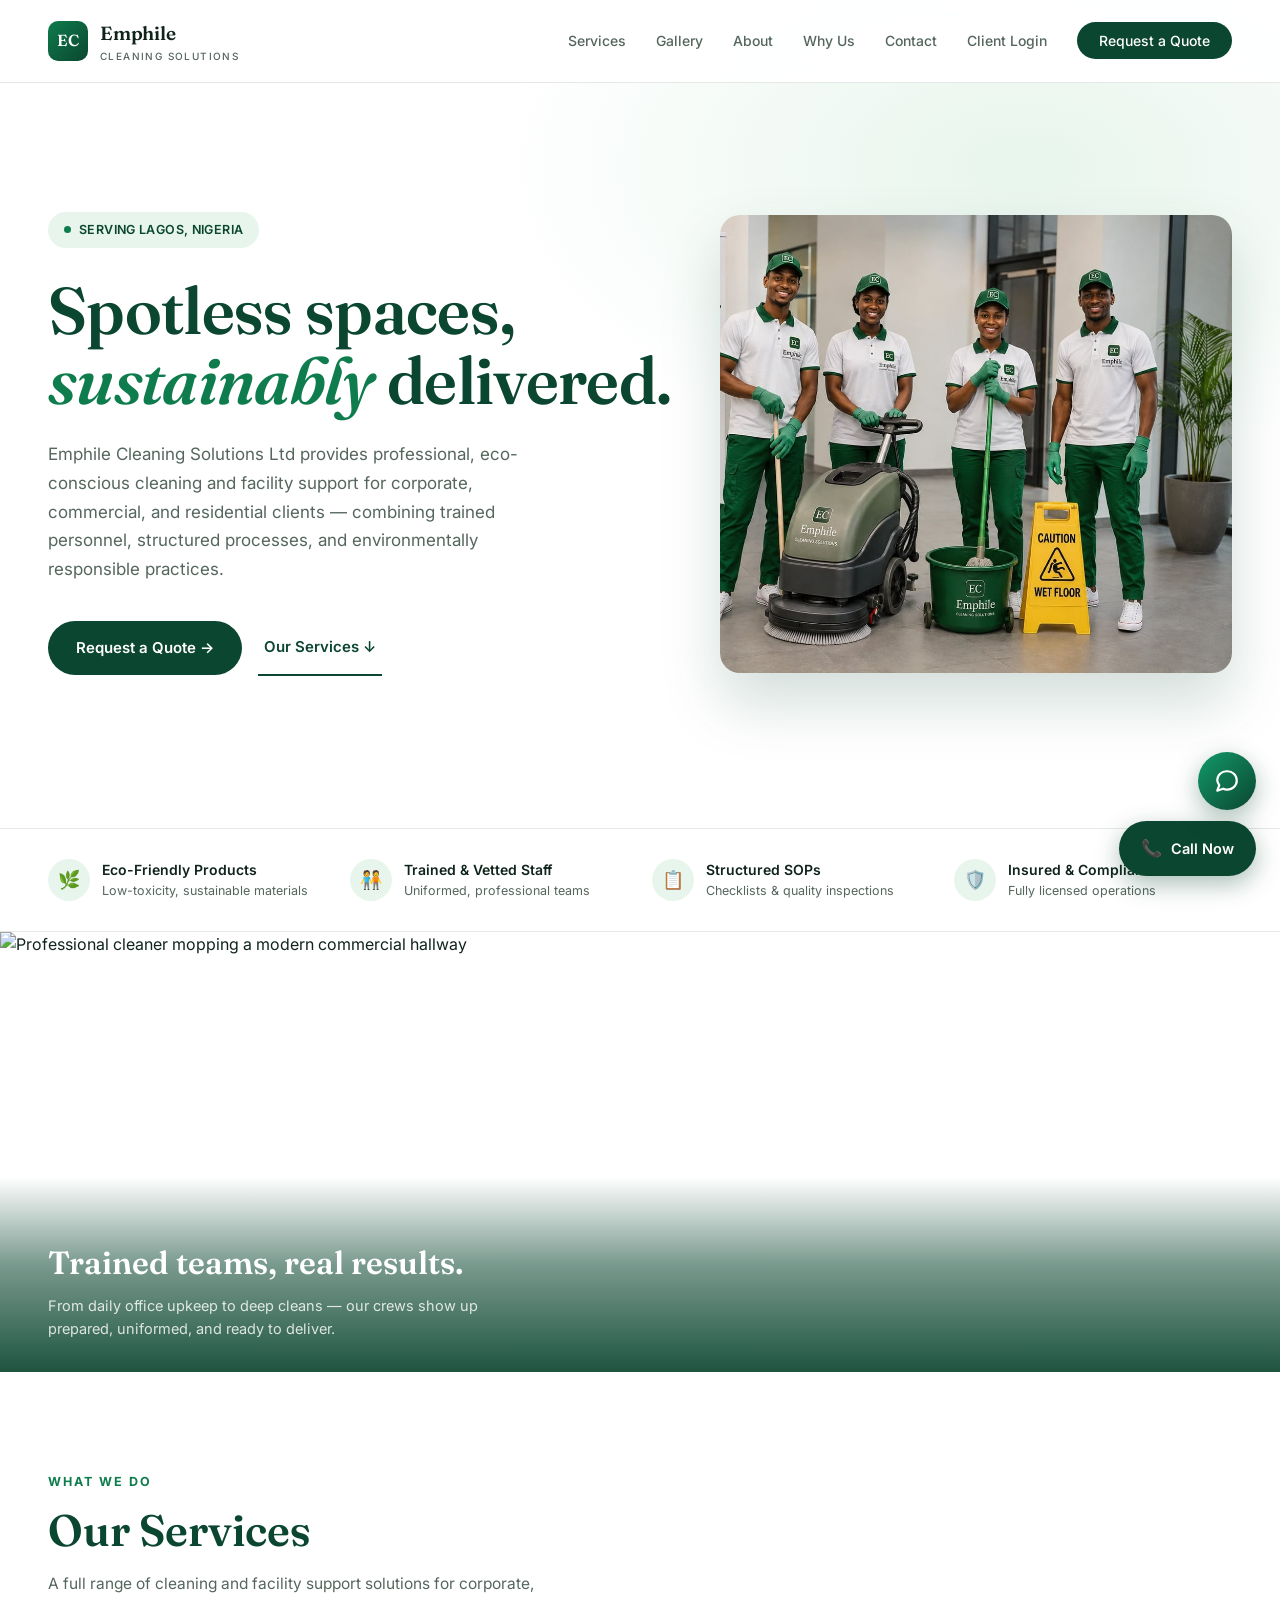
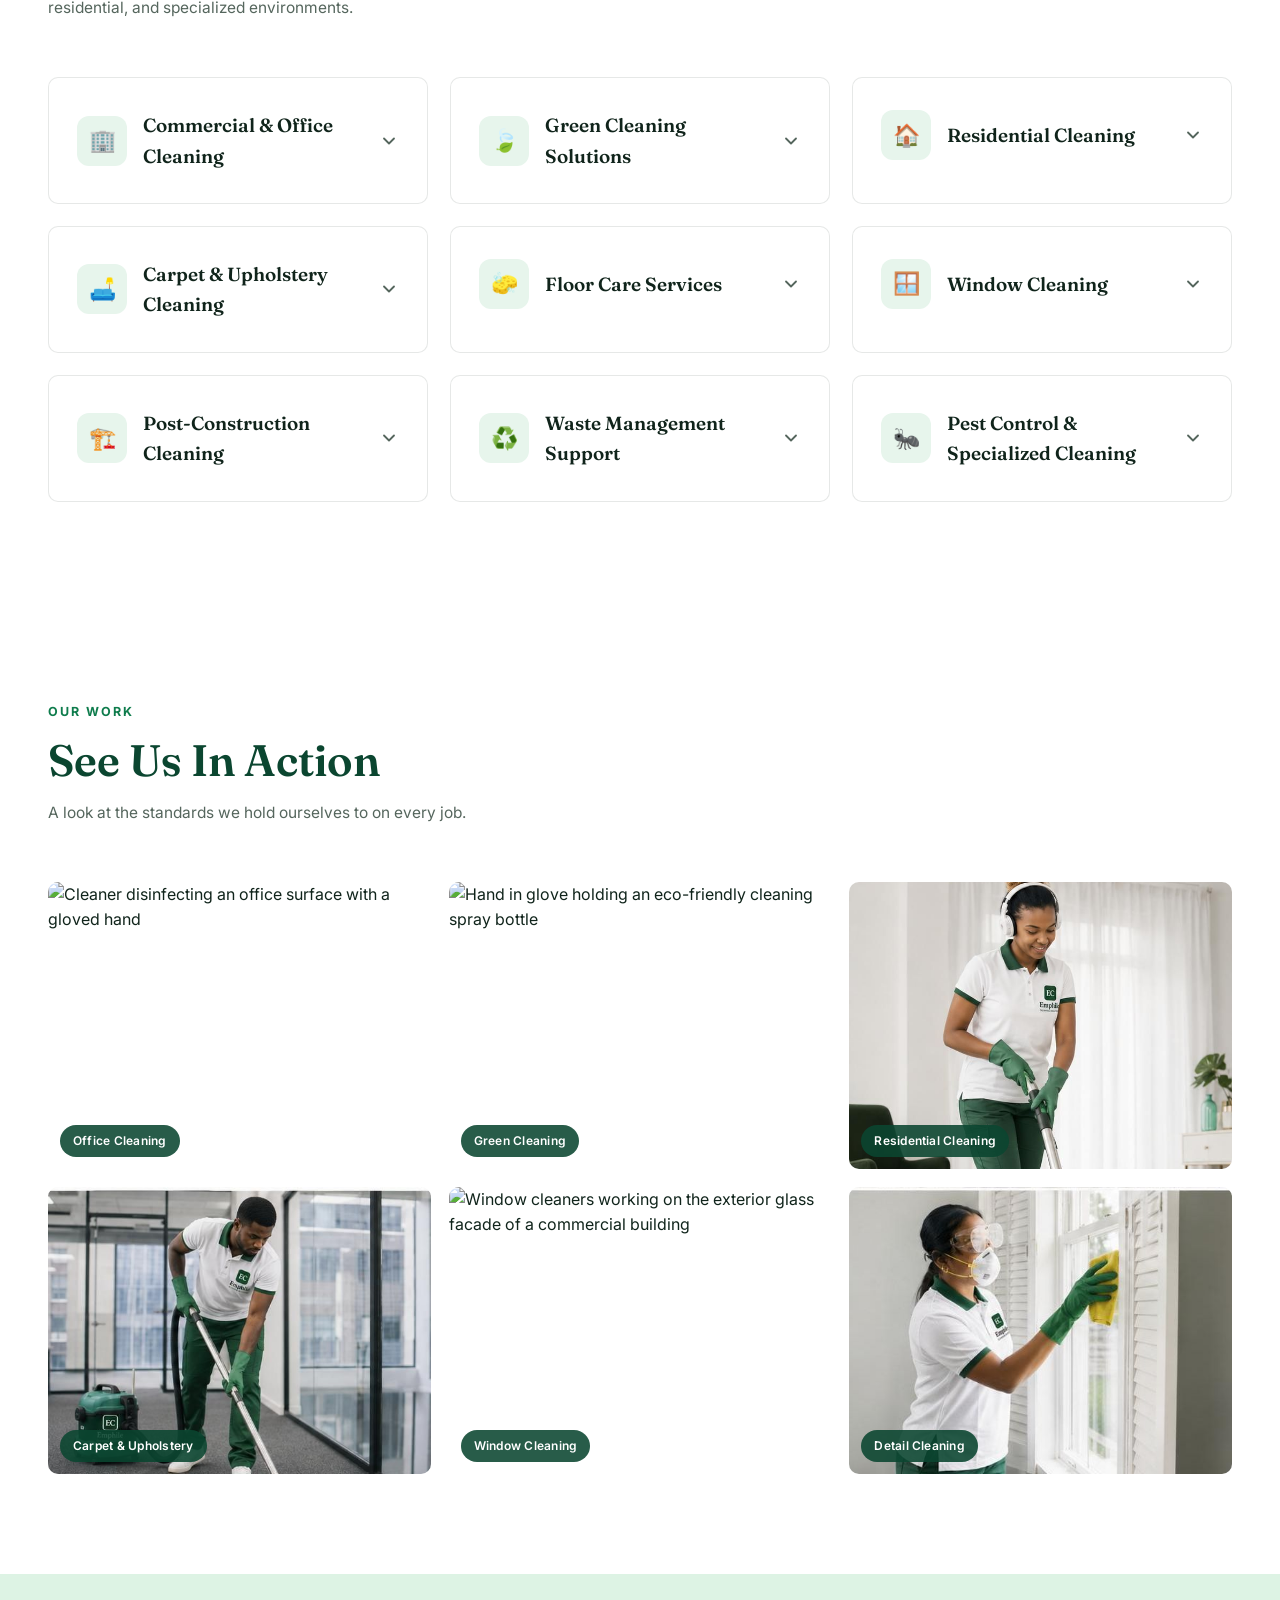
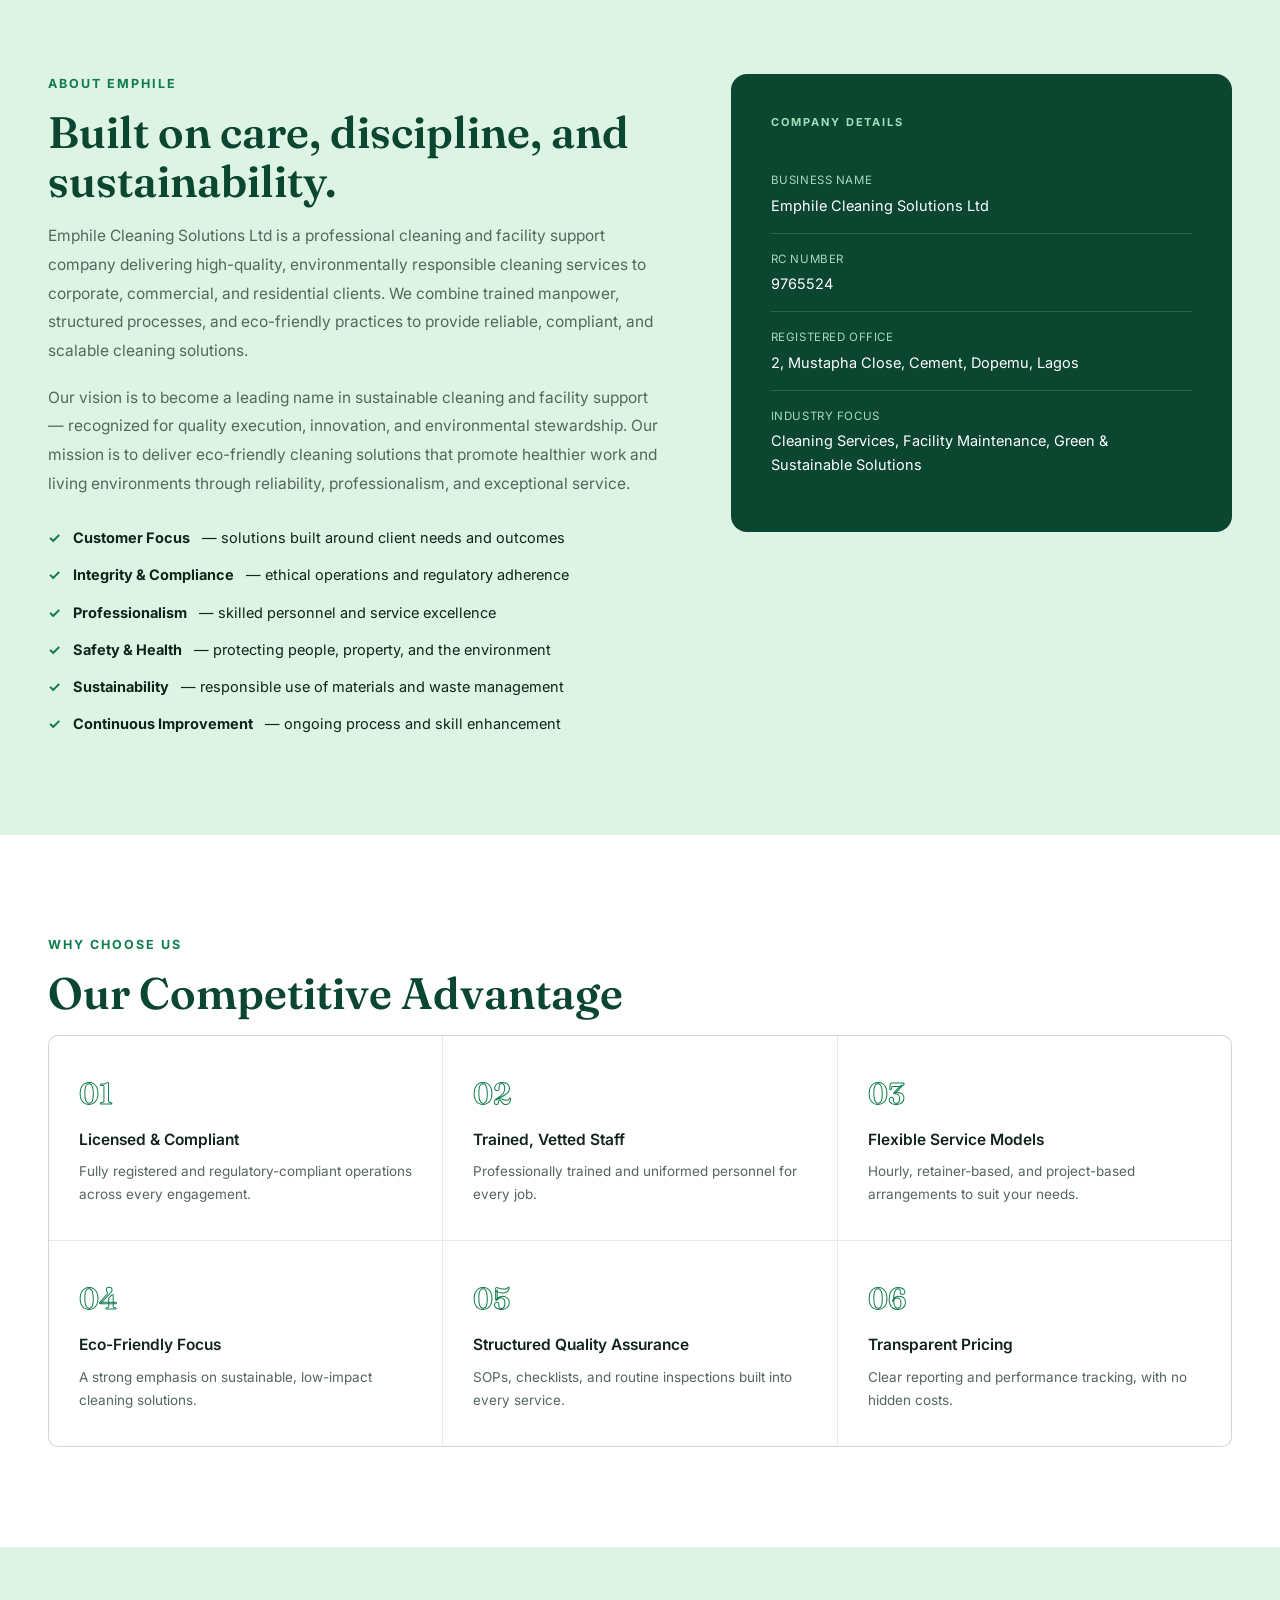
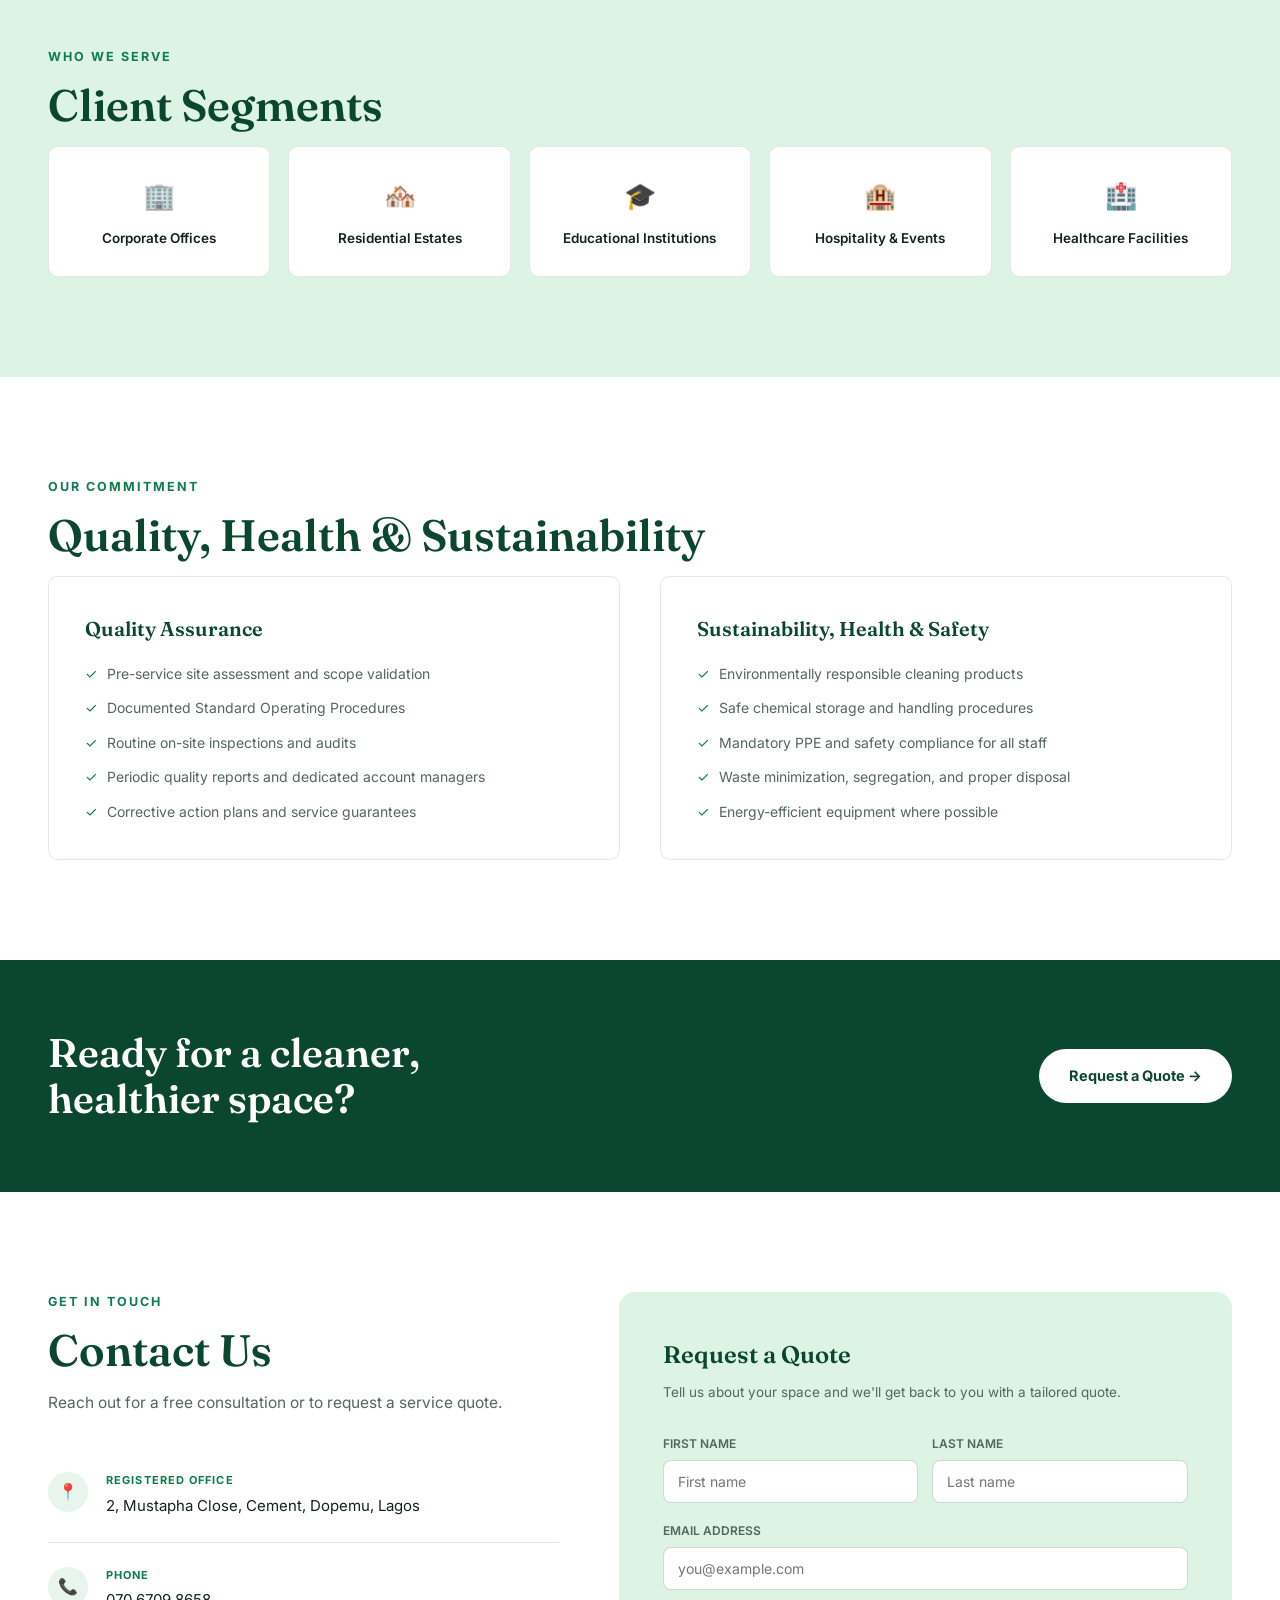
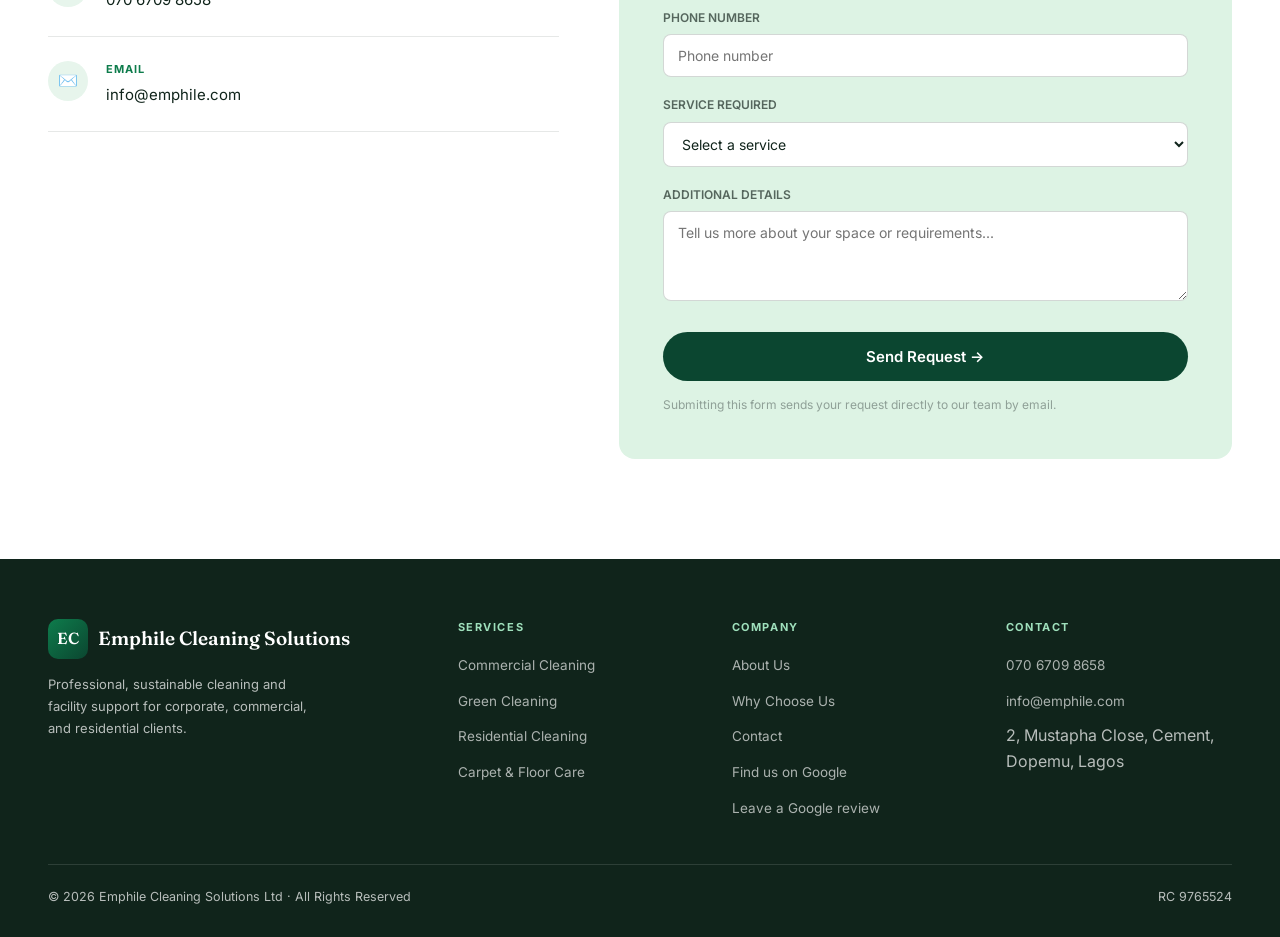
==== commit f1206063: "Add Google profile and review links to footer Co-Authored-By: Claude Sonnet 5 <noreply@anthropic.com" ====
--- a/index.html
+++ b/index.html
@@ -762,6 +762,8 @@
         <li><a href="#about">About Us</a></li>
         <li><a href="#why">Why Choose Us</a></li>
         <li><a href="#contact">Contact</a></li>
+        <li><a href="https://maps.google.com/?cid=11192045938801104097" target="_blank" rel="noopener">Find us on Google</a></li>
+        <li><a href="https://www.google.com/search?q=Emphile+Cleaning+Solutions+Lagos&amp;kgmid=/g/11zxv1ygqt#lrd=0x103b91ee8d082161:0x9b52227bbc17d4e1,3,,,," target="_blank" rel="noopener">Leave a Google review</a></li>
       </ul>
     </div>
     <div>
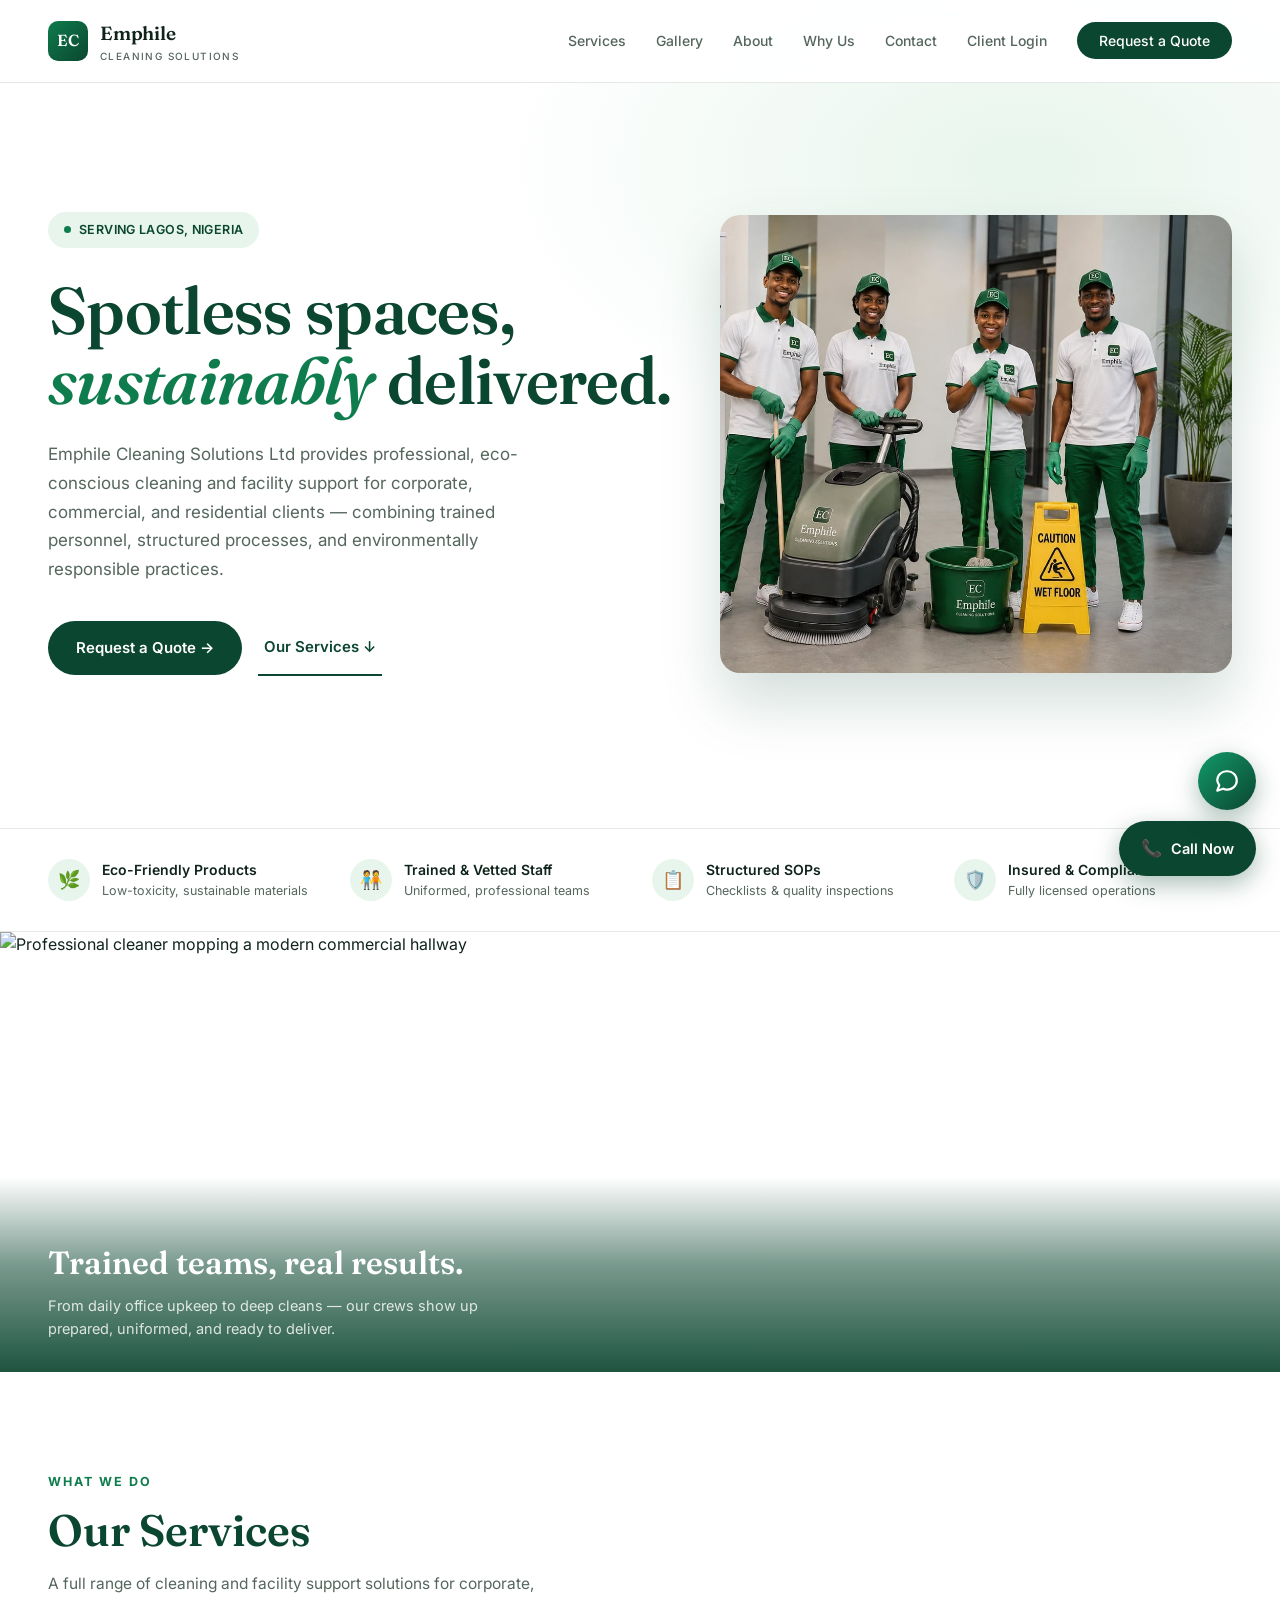
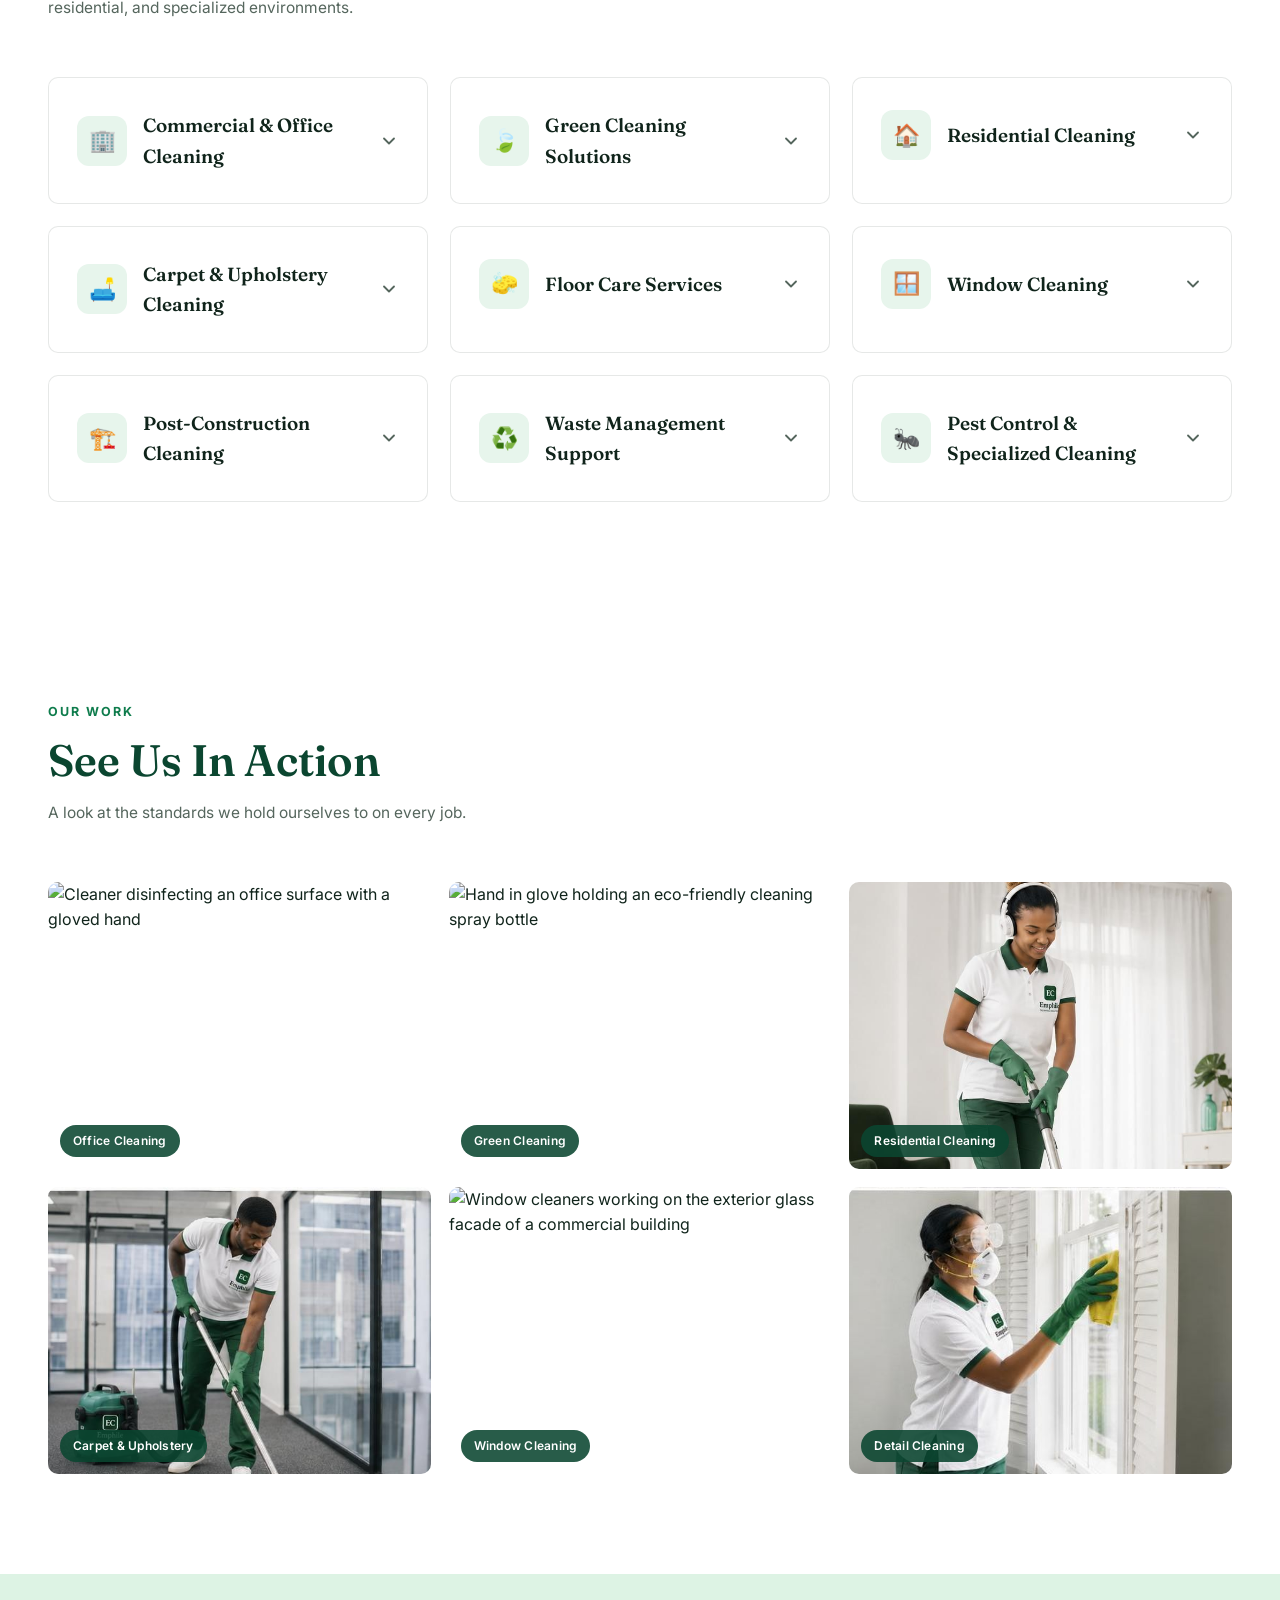
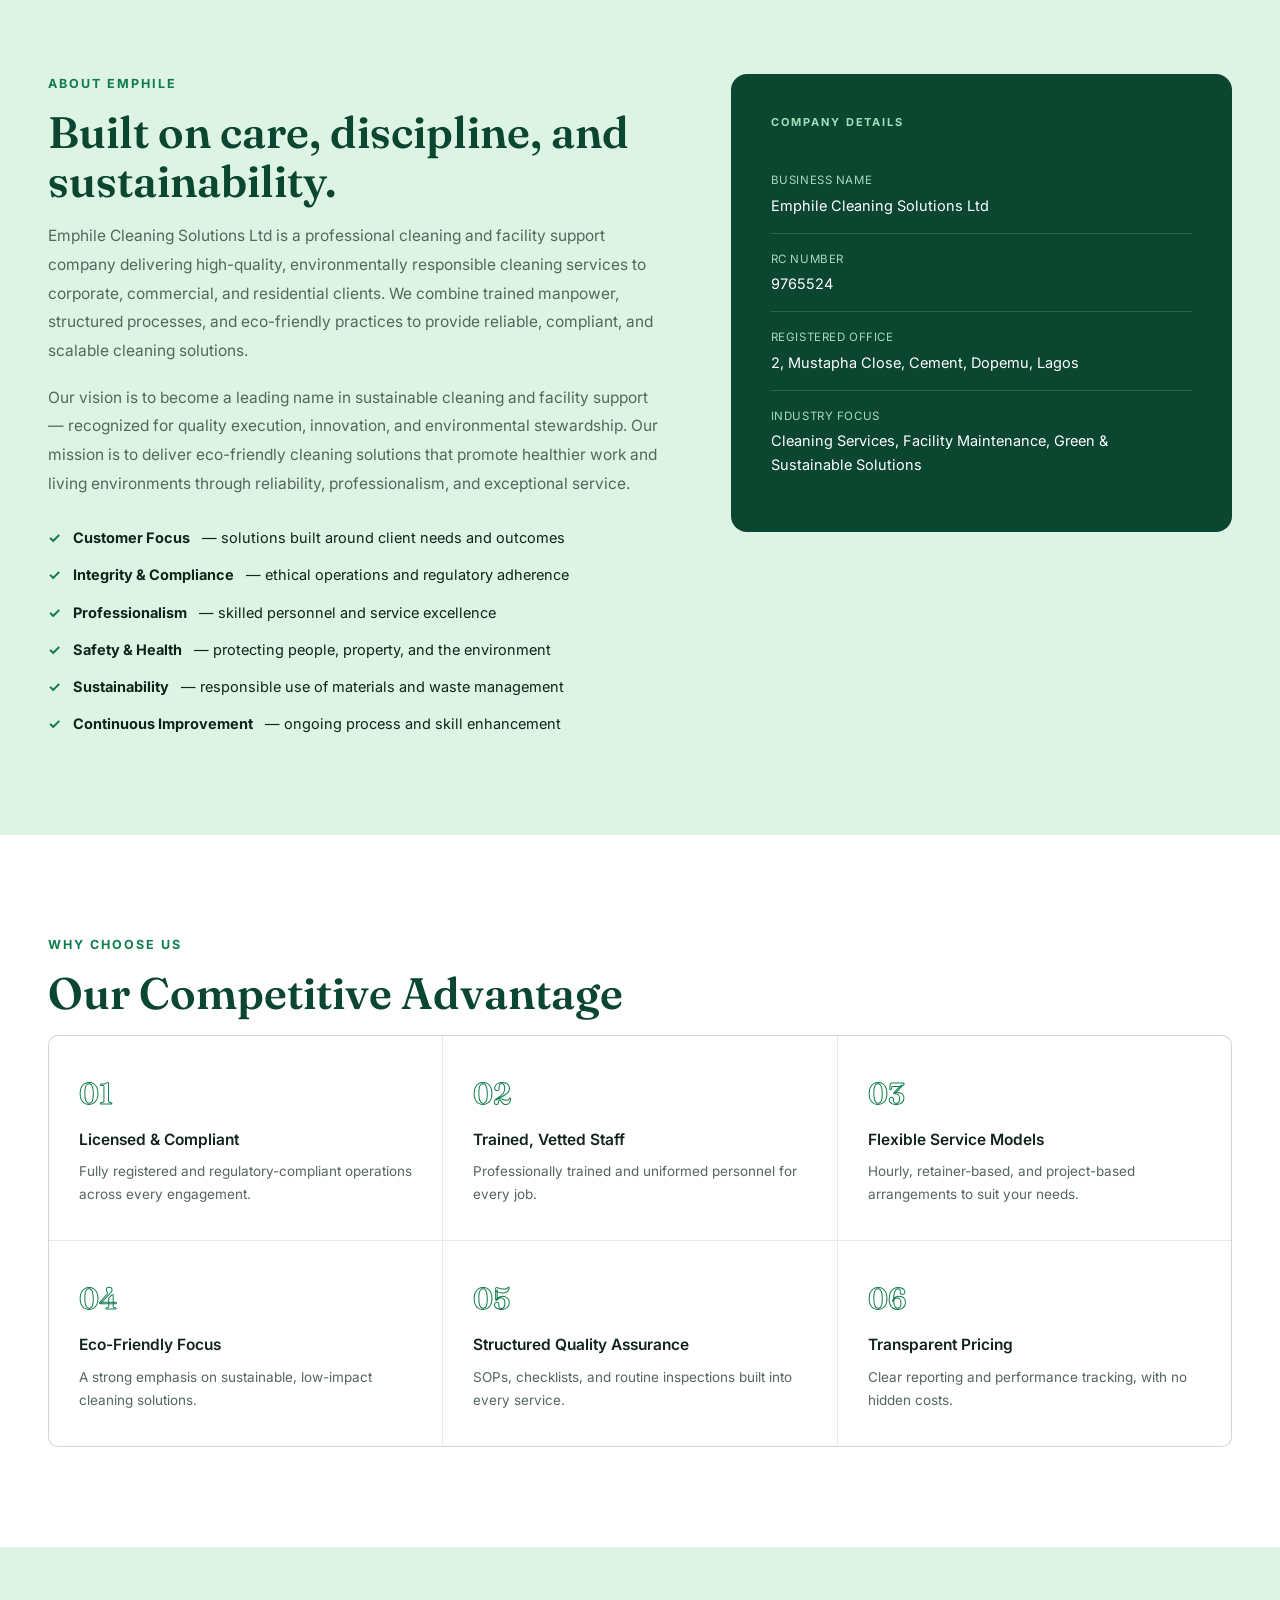
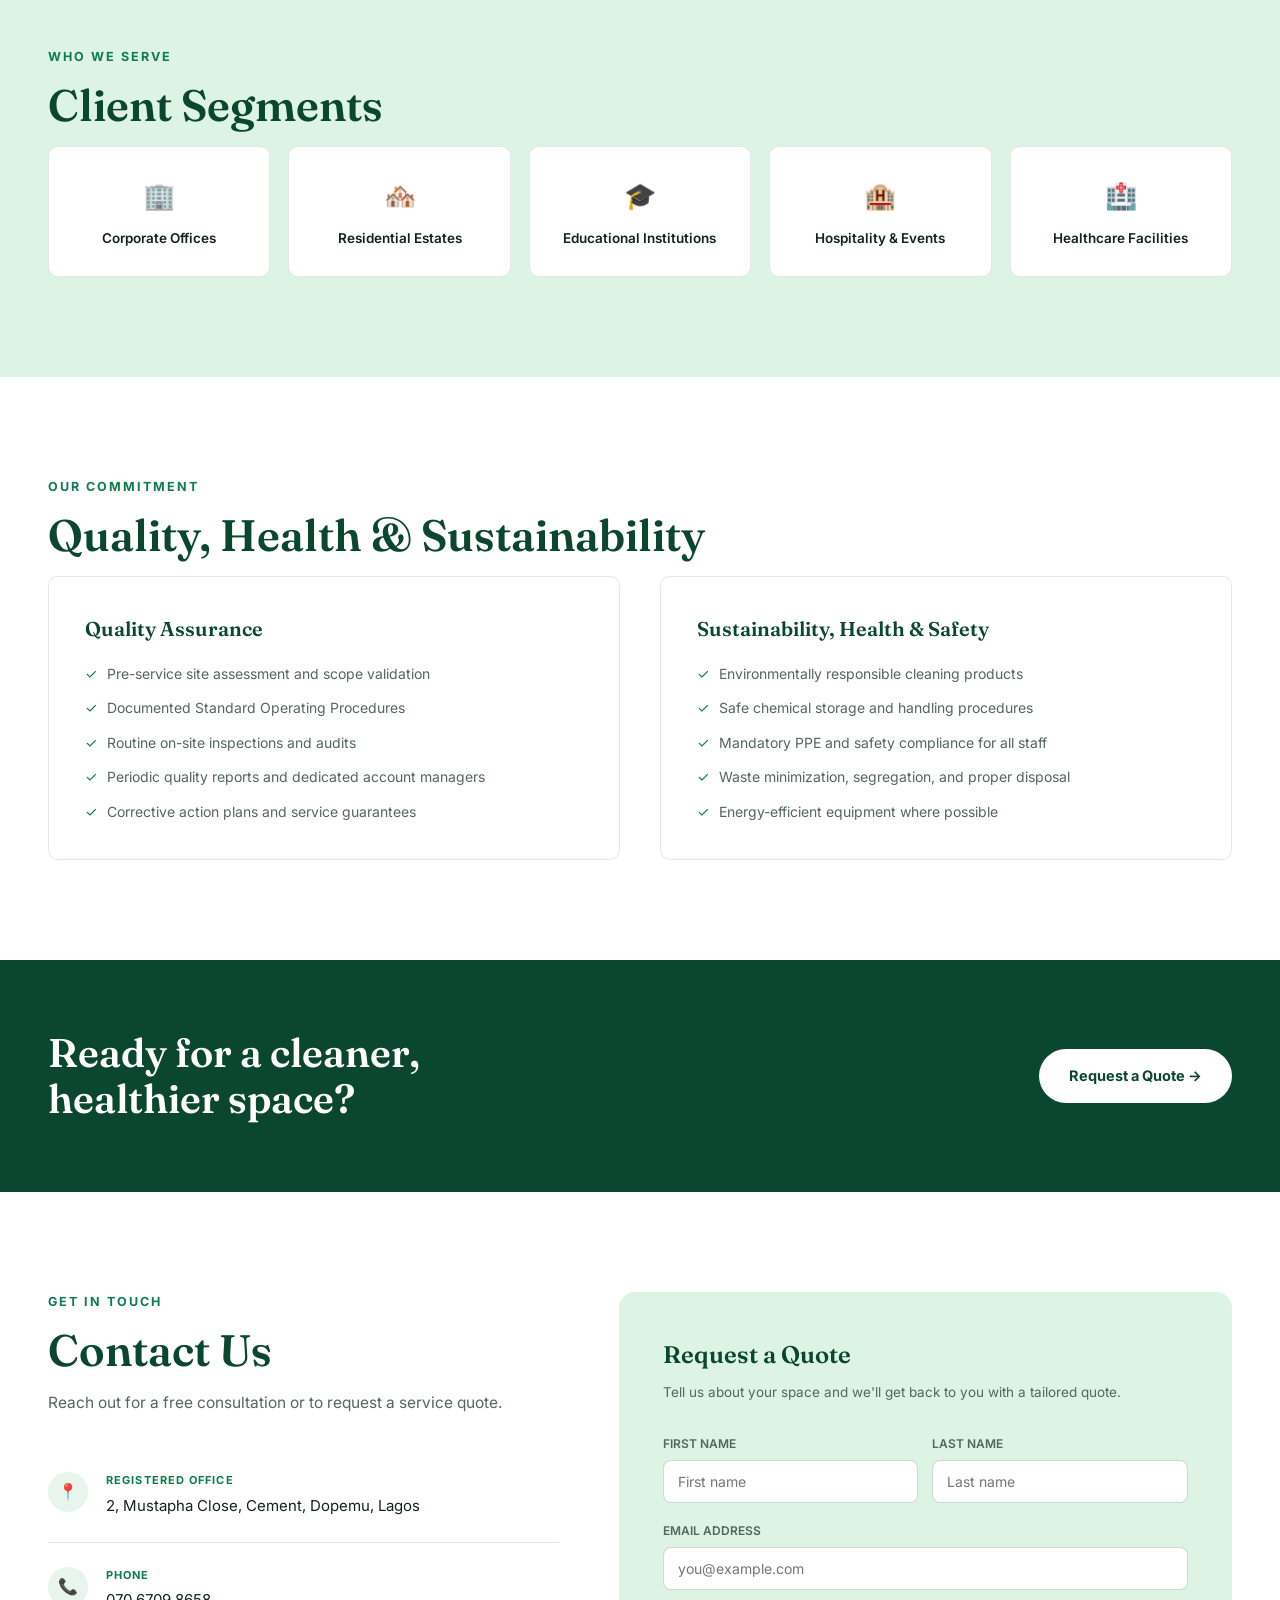
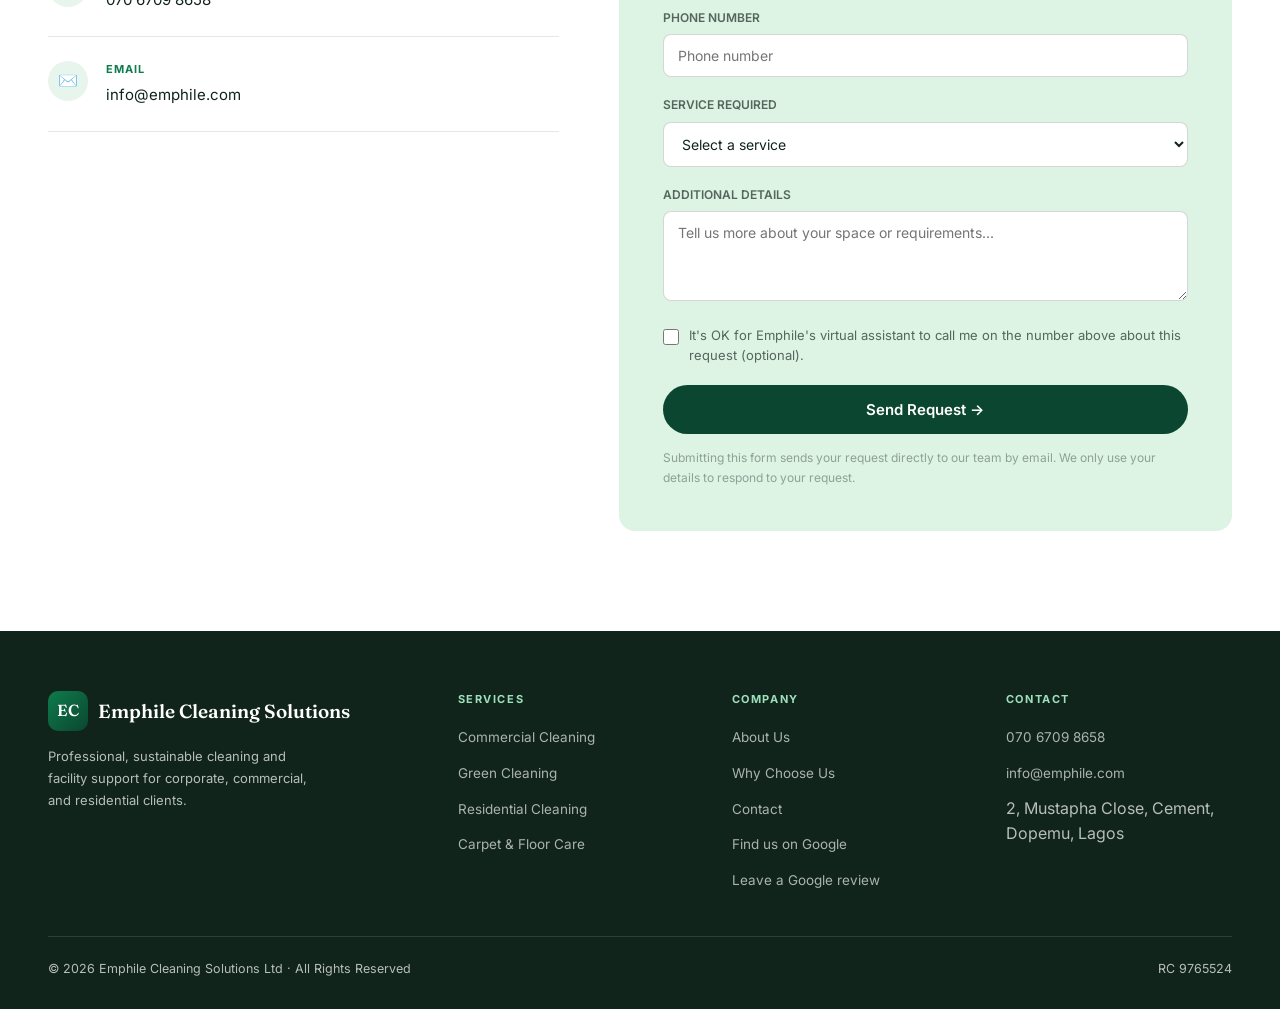
==== commit 08288fc7: "Add AI calling assistant: lead capture with call consent and admin call panel Quote form and chat no" ====
--- a/index.html
+++ b/index.html
@@ -370,6 +370,9 @@
   .reveal-delay-2 { transition-delay: 0.16s; }
   .reveal-delay-3 { transition-delay: 0.24s; }
 
+  .call-consent { display: flex; gap: 10px; align-items: flex-start; font-size: 13px; color: var(--muted); line-height: 1.5; margin: 4px 0 14px; cursor: pointer; }
+  .call-consent input { margin-top: 3px; width: 16px; height: 16px; accent-color: var(--green); flex-shrink: 0; }
+
   /* Floating call button */
   .float-call {
     position: fixed; bottom: 24px; right: 24px; z-index: 200;
@@ -733,9 +736,10 @@
           </select>
         </div>
         <div class="form-group"><label class="form-label">ADDITIONAL DETAILS</label><textarea class="form-textarea" id="qDetails" placeholder="Tell us more about your space or requirements..."></textarea></div>
+        <label class="call-consent"><input type="checkbox" id="qCallOk"><span>It's OK for Emphile's virtual assistant to call me on the number above about this request (optional).</span></label>
         <button class="form-submit" id="quoteSubmitBtn" type="submit">Send Request →</button>
       </form>
-      <p class="form-note">Submitting this form sends your request directly to our team by email.</p>
+      <p class="form-note">Submitting this form sends your request directly to our team by email. We only use your details to respond to your request.</p>
     </div>
   </div>
 </section>
@@ -807,6 +811,31 @@
   const quoteForm = document.getElementById('quoteForm');
   const quoteSubmitBtn = document.getElementById('quoteSubmitBtn');
   const quoteError = document.getElementById('quoteError');
+
+  // Saves the request so the team can follow up. Never blocks or breaks the visitor's submission.
+  async function saveLead(p, callOk, source) {
+    try {
+      await fetch(SUPABASE_URL + '/rest/v1/leads', {
+        method: 'POST',
+        headers: {
+          'Content-Type': 'application/json',
+          'apikey': SUPABASE_KEY,
+          'Authorization': 'Bearer ' + SUPABASE_KEY,
+          'Prefer': 'return=minimal',
+        },
+        body: JSON.stringify({
+          first_name: (p.firstName || '').slice(0, 100),
+          last_name: (p.lastName || '').slice(0, 100),
+          email: (p.email || '').slice(0, 200),
+          phone: (p.phone || '').slice(0, 40),
+          service: (p.service || '').slice(0, 120),
+          details: (p.details || '').slice(0, 2000),
+          source: source,
+          call_consent: !!(callOk && p.phone),
+        }),
+      });
+    } catch (e) { /* ignore: the email already reached the team */ }
+  }
 
   quoteForm.addEventListener('submit', async (e) => {
     e.preventDefault();
@@ -839,6 +868,7 @@
         throw new Error(err.error || 'Something went wrong. Please try again.');
       }
 
+      saveLead(payload, document.getElementById('qCallOk').checked, 'website_form');
       quoteSubmitBtn.textContent = '✓ Request sent — we\'ll be in touch shortly';
       quoteSubmitBtn.style.background = '#0B4630';
       quoteForm.reset();
@@ -1207,7 +1237,7 @@
 
   function summary(d) {
     return 'Here\'s what I\'ll send to our team:\n\nService: ' + d.service + '\nName: ' + d.name + '\nEmail: ' + d.email +
-      '\nPhone: ' + (d.phone || '—') + '\nDetails: ' + (d.details || '—') +
+      '\nPhone: ' + (d.phone || '—') + (d.phone ? '\nPhone call from our virtual assistant: ' + (d.callOk ? 'OK' : 'No') : '') + '\nDetails: ' + (d.details || '—') +
       '\n\nYour details are emailed to our team so they can respond to your request. Shall I send it?';
   }
 
@@ -1247,6 +1277,15 @@
           }
           d.phone = text;
         }
+        if (d.phone) {
+          flow.step = 'callok'; setPlaceholder('Yes or no');
+          return say(msg('Would it be OK for our virtual assistant to call you on that number about your request?', { chips: [{ label: 'Yes, that\'s fine', answer: 'yes' }, { label: 'No, email only', answer: 'no' }, CANCEL_CHIP] }));
+        }
+        flow.step = 'details'; setPlaceholder('Location, size of space, timing…');
+        return say(msg('Last one: anything else we should know, like your location, the size of the space, or when you need us? (optional)', { chips: [{ label: 'Skip', answer: 'skip' }, CANCEL_CHIP] }));
+      }
+      case 'callok': {
+        d.callOk = /^(yes|y|ok|okay|sure|fine|yes, that's fine|yeah)$/i.test(text);
         flow.step = 'details'; setPlaceholder('Location, size of space, timing…');
         return say(msg('Last one: anything else we should know, like your location, the size of the space, or when you need us? (optional)', { chips: [{ label: 'Skip', answer: 'skip' }, CANCEL_CHIP] }));
       }
@@ -1294,6 +1333,10 @@
           }),
         });
         ok = res.ok;
+        if (ok && typeof saveLead === 'function') {
+          const parts2 = d.name.split(' ');
+          saveLead({ firstName: parts2.shift(), lastName: parts2.join(' '), email: d.email, phone: d.phone || '', service: d.service, details: '[Sent via website assistant] ' + (d.details || '') }, !!d.callOk, 'website_chat');
+        }
       } catch (e) { ok = false; }
       t.remove();
       if (ok) {
